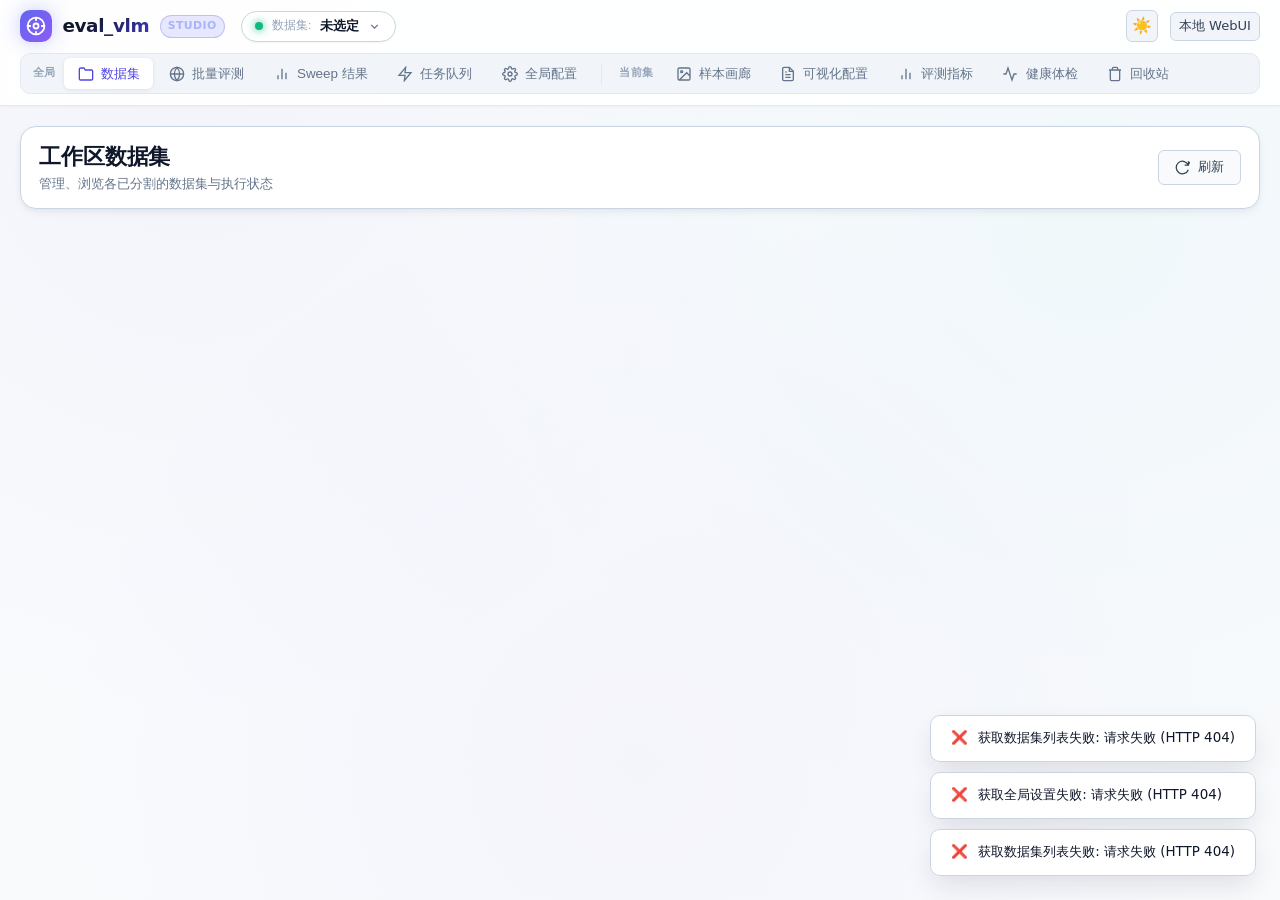
==== src/eval_vlm/webui/static/index.html @ 75ef429b "fix(webui): 去除手动上传交互，纯自动探测工作目录_sweep评测记录" ====
<!doctype html>
<html lang="zh-CN">
<head>
  <meta charset="utf-8">
  <meta name="viewport" content="width=device-width, initial-scale=1">
  <title>eval_vlm Web UI — VLM 测试集可视化评测平台</title>
  <link rel="stylesheet" href="styles.css?v=20260916sweep">
  <script>
    // Apply the stored preference before CSS paints to avoid a theme flash.
    (() => {
      const saved = localStorage.getItem("eval_vlm_theme");
      const theme = saved || (matchMedia("(prefers-color-scheme: light)").matches ? "light" : "dark");
      if (theme === "light") document.documentElement.setAttribute("data-theme", "light");
    })();
  </script>
  <script src="app.js?v=20260916sweep" defer></script>
</head>
<body>

  <!-- 顶部主导航栏 -->
  <header class="app-header">
    <div class="brand-wrapper">
      <a href="#/datasets" class="brand-logo" onclick="switchTab('datasets')">
        <div class="logo-icon">
          <svg width="20" height="20" viewBox="0 0 24 24" fill="none" stroke="currentColor" stroke-width="2.2" stroke-linecap="round" stroke-linejoin="round">
            <circle cx="12" cy="12" r="10"></circle>
            <circle cx="12" cy="12" r="3"></circle>
            <line x1="12" y1="2" x2="12" y2="5"></line>
            <line x1="12" y1="19" x2="12" y2="22"></line>
            <line x1="2" y1="12" x2="5" y2="12"></line>
            <line x1="19" y1="12" x2="22" y2="12"></line>
          </svg>
        </div>
        <span class="brand-title">eval_vlm</span>
        <span class="brand-badge">Studio</span>
      </a>

      <!-- 全局统一数据集切换器 (随时随地在任何页面切换活动数据集) -->
      <div class="global-ds-dropdown" id="global-ds-dropdown">
        <button class="global-ds-btn" id="global-ds-btn" onclick="toggleDatasetDropdown()" title="点击切换当前工作区活动数据集">
          <span class="ds-indicator-dot"></span>
          <span class="ds-prefix">数据集:</span>
          <span class="ds-name" id="header-dataset-name">未选定</span>
          <svg class="ds-chevron" viewBox="0 0 24 24" width="13" height="13" fill="none" stroke="currentColor" stroke-width="2.5"><polyline points="6 9 12 15 18 9"></polyline></svg>
        </button>
        <div class="global-ds-menu" id="global-ds-menu">
          <div class="global-ds-menu-head">
            <span>切换当前活动数据集</span>
            <span class="global-ds-count" id="global-ds-count">0</span>
          </div>
          <div class="global-ds-search-box">
            <input type="text" id="global-ds-search" class="input" style="width: 100%; height: 32px; font-size: 0.78rem;" placeholder="🔍 检索数据集名称..." oninput="filterDatasetDropdown(this.value)">
          </div>
          <div class="global-ds-list" id="global-ds-list"></div>
        </div>
      </div>
    </div>

    <!-- 导航标签 (按全局与数据集专属两层架构清晰分组) -->
    <nav class="nav-tabs">
      <div class="nav-group">
        <span class="nav-group-label">全局</span>
        <button class="nav-tab-btn active" data-tab="datasets" onclick="switchTab('datasets')" title="查看工作区所有已分割数据集">
          <svg class="nav-tab-icon" viewBox="0 0 24 24" fill="none" stroke="currentColor"><path d="M22 19a2 2 0 0 1-2 2H4a2 2 0 0 1-2-2V5a2 2 0 0 1 2-2h5l2 3h9a2 2 0 0 1 2 2z"></path></svg>
          <span>数据集</span>
        </button>
        <button class="nav-tab-btn" data-tab="sweep" onclick="switchTab('sweep')" title="多数据集批量扫描与横向评测">
          <svg class="nav-tab-icon" viewBox="0 0 24 24" fill="none" stroke="currentColor"><circle cx="12" cy="12" r="10"></circle><line x1="2" y1="12" x2="22" y2="12"></line><path d="M12 2a15.3 15.3 0 0 1 4 10 15.3 15.3 0 0 1-4 10 15.3 15.3 0 0 1-4-10 15.3 15.3 0 0 1 4-10z"></path></svg>
          <span>批量评测</span>
        </button>
        <button class="nav-tab-btn" data-tab="sweep-results" onclick="switchTab('sweep-results')" title="浏览与多维审查 Sweep 批量评测的 JSON 结果看板">
          <svg class="nav-tab-icon" viewBox="0 0 24 24" fill="none" stroke="currentColor"><path d="M18 20V10"></path><path d="M12 20V4"></path><path d="M6 20v-6"></path></svg>
          <span>Sweep 结果</span>
        </button>
        <button class="nav-tab-btn" data-tab="jobs" onclick="switchTab('jobs')" title="异步任务调度队列">
          <svg class="nav-tab-icon" viewBox="0 0 24 24" fill="none" stroke="currentColor"><polygon points="13 2 3 14 12 14 11 22 21 10 12 10 13 2"></polygon></svg>
          <span>任务队列</span>
        </button>
        <button class="nav-tab-btn" data-tab="settings" onclick="switchTab('settings')" title="全局机器级配置 (~/.eval_vlm/config.yaml) 与模型库">
          <svg class="nav-tab-icon" viewBox="0 0 24 24" fill="none" stroke="currentColor"><circle cx="12" cy="12" r="3"></circle><path d="M19.4 15a1.65 1.65 0 0 0 .33 1.82l.06.06a2 2 0 0 1 0 2.83 2 2 0 0 1-2.83 0l-.06-.06a1.65 1.65 0 0 0-1.82-.33 1.65 1.65 0 0 0-1 1.51V21a2 2 0 0 1-2 2 2 2 0 0 1-2-2v-.09A1.65 1.65 0 0 0 9 19.4a1.65 1.65 0 0 0-1.82.33l-.06.06a2 2 0 0 1-2.83 0 2 2 0 0 1 0-2.83l.06-.06a1.65 1.65 0 0 0 .33-1.82 1.65 1.65 0 0 0-1.51-1H3a2 2 0 0 1-2-2 2 2 0 0 1 2-2h.09A1.65 1.65 0 0 0 4.6 9a1.65 1.65 0 0 0-.33-1.82l-.06-.06a2 2 0 0 1 0-2.83 2 2 0 0 1 2.83 0l.06.06a1.65 1.65 0 0 0 1.82.33H9a1.65 1.65 0 0 0 1-1.51V3a2 2 0 0 1 2-2 2 2 0 0 1 2 2v.09a1.65 1.65 0 0 0 1 1.51 1.65 1.65 0 0 0 1.82-.33l.06-.06a2 2 0 0 1 2.83 0 2 2 0 0 1 0 2.83l-.06.06a1.65 1.65 0 0 0-.33 1.82V9a1.65 1.65 0 0 0 1.51 1H21a2 2 0 0 1 2 2 2 2 0 0 1-2 2h-.09a1.65 1.65 0 0 0-1.51 1z"></path></svg>
          <span>全局配置</span>
        </button>
      </div>

      <div class="nav-divider"></div>

      <div class="nav-group">
        <span class="nav-group-label">当前集</span>
        <button class="nav-tab-btn" data-tab="gallery" onclick="switchTab('gallery')" title="浏览测试集图片与对话">
          <svg class="nav-tab-icon" viewBox="0 0 24 24" fill="none" stroke="currentColor"><rect x="3" y="3" width="18" height="18" rx="2" ry="2"></rect><circle cx="8.5" cy="8.5" r="1.5"></circle><polyline points="21 15 16 10 5 21"></polyline></svg>
          <span>样本画廊</span>
        </button>
        <button class="nav-tab-btn" data-tab="config" onclick="switchTab('config')" title="可视化参数配置工坊">
          <svg class="nav-tab-icon" viewBox="0 0 24 24" fill="none" stroke="currentColor"><path d="M14 2H6a2 2 0 0 0-2 2v16a2 2 0 0 0 2 2h12a2 2 0 0 0 2-2V8z"></path><polyline points="14 2 14 8 20 8"></polyline><line x1="16" y1="13" x2="8" y2="13"></line><line x1="16" y1="17" x2="8" y2="17"></line><polyline points="10 9 9 9 8 9"></polyline></svg>
          <span>可视化配置</span>
        </button>
        <button class="nav-tab-btn" data-tab="runs" onclick="switchTab('runs')" title="评测指标与失配审查">
          <svg class="nav-tab-icon" viewBox="0 0 24 24" fill="none" stroke="currentColor"><line x1="18" y1="20" x2="18" y2="10"></line><line x1="12" y1="20" x2="12" y2="4"></line><line x1="6" y1="20" x2="6" y2="14"></line></svg>
          <span>评测指标</span>
        </button>
        <button class="nav-tab-btn" data-tab="health" onclick="switchTab('health')" title="坏例与缺失体检">
          <svg class="nav-tab-icon" viewBox="0 0 24 24" fill="none" stroke="currentColor"><path d="M22 12h-4l-3 9L9 3l-3 9H2"></path></svg>
          <span>健康体检</span>
        </button>
        <button class="nav-tab-btn" data-tab="trash" onclick="switchTab('trash')" title="已删样本回收站">
          <svg class="nav-tab-icon" viewBox="0 0 24 24" fill="none" stroke="currentColor"><polyline points="3 6 5 6 21 6"></polyline><path d="M19 6v14a2 2 0 0 1-2 2H7a2 2 0 0 1-2-2V6m3 0V4a2 2 0 0 1 2-2h4a2 2 0 0 1 2 2v2"></path></svg>
          <span>回收站</span>
        </button>
      </div>
    </nav>

    <!-- 用户身份与全局操作 -->
    <div class="user-panel">
      <!-- 浅色/深色主题切换按钮 -->
      <button id="theme-toggle-btn" class="theme-toggle-btn" onclick="toggleTheme()" title="切换明亮/暗黑主题" aria-label="切换主题">
        <span class="theme-icon theme-icon-dark">🌙</span>
        <span class="theme-icon theme-icon-light">☀️</span>
      </button>
      <span class="user-tag">本地 WebUI</span>
    </div>
  </header>

  <!-- 主体工作区 -->
  <main class="app-main">

    <!-- 1. 数据集列表视图 -->
    <section id="view-datasets" class="view-panel active">
      <div class="control-bar">
        <div>
          <h2 class="section-title">工作区数据集</h2>
          <p class="section-subtitle">管理、浏览各已分割的数据集与执行状态</p>
        </div>
        <div class="control-bar-right">
          <button class="btn" onclick="loadDatasets(true)">
            <svg width="15" height="15" viewBox="0 0 24 24" fill="none" stroke="currentColor" stroke-width="2"><path d="M21.5 2v6h-6M21.34 15.57a10 10 0 1 1-.57-8.38l5.67-5.67"></path></svg>
            <span>刷新</span>
          </button>
        </div>
      </div>

      <div id="datasets-grid" class="dataset-card-grid"></div>
    </section>

    <!-- 2. 批量扫描横向评测视图 (Sweep Studio) -->
    <section id="view-sweep" class="view-panel">
      <div class="control-bar">
        <div>
          <h2 class="section-title">跨数据集批量扫描 (Sweep Studio)</h2>
          <p class="section-subtitle">勾选指定的一批数据集，使用统一模型与评测参数执行自动化批量评测与横向比对汇总</p>
        </div>
        <div class="control-bar-right">
          <button class="btn" onclick="Promise.all([loadDatasets(true), loadModels(true)]).then(loadSweepData)">🔄 刷新数据集与模型</button>
        </div>
      </div>

      <div class="sweep-container">
        <!-- 左栏: 数据集多选勾选面板 -->
        <div class="dataset-card">
          <div class="sweep-panel-header">
            <div>
              <h3 style="font-size: 1.05rem; color: #fff; margin: 0;">1. 选择待测数据集</h3>
              <span id="sweep-selected-count" style="font-size: 0.78rem; color: var(--cyan-500);">已选择 0 个数据集</span>
            </div>
            <div style="display: flex; gap: 0.4rem;">
              <button class="btn btn-sm" onclick="toggleAllSweepDatasets(true)">全选</button>
              <button class="btn btn-sm" onclick="toggleAllSweepDatasets(false)">全不选</button>
              <button class="btn btn-sm" onclick="invertSweepDatasets()">反选</button>
            </div>
          </div>

          <div style="margin-bottom: 0.75rem;">
            <input type="text" id="sweep-ds-search" class="input" style="width: 100%; font-size: 0.8rem;" placeholder="🔍 快速过滤数据集..." oninput="filterSweepDatasets(this.value)">
          </div>

          <div id="sweep-datasets-list" class="sweep-ds-checklist">
            <!-- 动态渲染数据集勾选列表 -->
          </div>
        </div>

        <!-- 右栏: 扫描模型与参数配置 -->
        <div style="display: flex; flex-direction: column; gap: 1.25rem;">
          <div class="dataset-card">
            <h3 style="font-size: 1.05rem; color: #fff; margin-bottom: 1.1rem; border-bottom: 1px solid var(--border-subtle); padding-bottom: 0.65rem;">
              2. 执行模型与后端配置
            </h3>

            <div style="display: flex; flex-direction: column; gap: 1rem;">
              <div>
                <label style="font-size: 0.8rem; font-weight: 600; color: var(--text-muted); display: block; margin-bottom: 0.35rem;">推理后端 (--backend)</label>
                <select id="sweep-backend" class="select" style="width: 100%;" onchange="onSweepBackendChange()">
                  <option value="openai">openai (在线 API / vLLM HTTP)</option>
                  <option value="vllm">vllm (OpenAI 协议)</option>
                  <option value="mnn">mnn (本地 MNN 离线推理)</option>
                  <option value="hf">hf (本地 HuggingFace)</option>
                  <option value="vllm_offline">vllm_offline (本地 vLLM 离线推理)</option>
                  <option value="llamacpp">llamacpp (llama.cpp 多模态推理)</option>
                </select>
              </div>

              <div>
                <label style="font-size: 0.8rem; font-weight: 600; color: var(--text-muted); display: block; margin-bottom: 0.35rem;">目标模型 (--model)</label>
                <div style="display: flex; gap: 0.5rem;">
                  <select id="sweep-model-select" class="select" style="width: 48%;" onchange="onSweepModelSelect(this.value)">
                    <option value="">(选择本地已探测模型)</option>
                  </select>
                  <input type="text" id="sweep-model-input" class="input" style="flex: 1;" placeholder="输入模型标识或权重绝对路径" oninput="updateSweepCmdPreview()">
                </div>
              </div>

              <div id="sweep-baseurl-row">
                <label style="font-size: 0.8rem; font-weight: 600; color: var(--text-muted); display: block; margin-bottom: 0.35rem;">API 服务地址 (--base-url)</label>
                <input type="text" id="sweep-base-url" class="input" style="width: 100%;" placeholder="如 http://localhost:8000/v1 (留空使用数据集默认)" oninput="updateSweepCmdPreview()">
              </div>
            </div>
          </div>

          <div class="dataset-card">
            <h3 style="font-size: 1.05rem; color: #fff; margin-bottom: 1.1rem; border-bottom: 1px solid var(--border-subtle); padding-bottom: 0.65rem;">
              3. 评测选项与运行控制
            </h3>

            <div style="display: grid; grid-template-columns: 1fr 1fr; gap: 1rem;">
              <div>
                <label style="font-size: 0.8rem; font-weight: 600; color: var(--text-muted); display: block; margin-bottom: 0.35rem;">评测方法强制覆盖 (--method)</label>
                <select id="sweep-method" class="select" style="width: 100%;" onchange="updateSweepCmdPreview()">
                  <option value="">(保持各数据集 config.yaml 默认)</option>
                  <option value="field-eval">field-eval (全部强制逐字段评测)</option>
                  <option value="eval">eval (全部强制对话整段打分)</option>
                </select>
              </div>

              <div>
                <label style="font-size: 0.8rem; font-weight: 600; color: var(--text-muted); display: block; margin-bottom: 0.35rem;">每集样本限制 (--limit)</label>
                <input type="number" id="sweep-limit" class="input" style="width: 100%;" placeholder="留空跑全量 (如 10 冒烟测试)" min="1" oninput="updateSweepCmdPreview()">
              </div>
            </div>

            <div style="display: flex; gap: 1.5rem; margin-top: 1rem; flex-wrap: wrap;">
              <label style="display: flex; align-items: center; gap: 0.45rem; cursor: pointer; color: var(--text-secondary); font-size: 0.82rem;">
                <input type="checkbox" id="sweep-stop-on-error" onchange="updateSweepCmdPreview()">
                <span>遇错立即终止整个 sweep (--stop-on-error)</span>
              </label>

              <label style="display: flex; align-items: center; gap: 0.45rem; cursor: pointer; color: var(--text-secondary); font-size: 0.82rem;">
                <input type="checkbox" id="sweep-overwrite" onchange="updateSweepCmdPreview()">
                <span>强制覆盖已有评测产物 (--overwrite)</span>
              </label>

              <label style="display: flex; align-items: center; gap: 0.45rem; cursor: pointer; color: var(--text-secondary); font-size: 0.82rem;">
                <input type="checkbox" id="sweep-dry-run" onchange="updateSweepCmdPreview()">
                <span>仅演练规划不实际调用 (--dry-run)</span>
              </label>
            </div>
          </div>
        </div>
      </div>

      <!-- 底部命令预览与启动栏 -->
      <div class="dataset-card" style="margin-top: 1.5rem; background: var(--bg-surface-elevated); border: 1px solid var(--border-subtle);">
        <div style="display: flex; justify-content: space-between; align-items: center; gap: 1.5rem; flex-wrap: wrap;">
          <div style="flex: 1; min-width: 320px;">
            <div class="code-preview-box" style="margin-bottom: 0.5rem;">
              <div class="code-preview-title">
                <span>🖥️ 即将执行的完整 Sweep CLI 指令</span>
                <span style="font-size: 0.72rem; color: var(--cyan-500);">非黑盒透明执行</span>
              </div>
              <code id="sweep-cmd-preview">eval-vlm sweep ...</code>
            </div>
            <div class="log-path-notice">
              <span>📊 批量汇总报告落盘位置：</span>
              <code id="sweep-summary-path">&lt;workspace&gt;/_sweep/&lt;model&gt;/&lt;backend&gt;/summary.md</code>
            </div>
          </div>

          <button class="btn btn-primary" style="padding: 0.85rem 2rem; font-size: 1.05rem; font-weight: 700; background: linear-gradient(135deg, #6366f1 0%, #06b6d4 100%);" onclick="submitSweepJob()">
            🌐 立即启动批量 Sweep 任务
          </button>
        </div>
      </div>
    </section>

    <!-- 2.5. Sweep 批量评测结果多维可视化看板 (Sweep Results Studio) -->
    <section id="view-sweep-results" class="view-panel">
      <!-- 顶部控制栏 -->
      <div class="control-bar">
        <div>
          <div style="display: flex; align-items: center; gap: 0.6rem;">
            <h2 class="section-title">📊 Sweep 批量评测多维结果看板</h2>
            <span class="role-badge" style="background: rgba(99,102,241,0.2); color: #a5b4fc;">JSON 可视化</span>
          </div>
          <p class="section-subtitle">将批量扫描产生的 summary.json 转化为直观可读的业务总览、指标卡片、逐字段下钻与混淆矩阵热力图</p>
        </div>
        <div class="control-bar-right" style="flex-wrap: wrap; gap: 0.5rem;">
          <div style="display: flex; align-items: center; gap: 0.4rem;">
            <span style="font-size: 0.8rem; color: var(--text-muted);">自动探测 _sweep:</span>
            <select id="sr-run-select" class="select" style="min-width: 320px; font-size: 0.8rem;" onchange="onSweepRunSelect(this.value)">
              <option value="">(正在自动扫描工作区 _sweep/ ...)</option>
            </select>
          </div>
          <button class="btn btn-sm btn-primary" onclick="loadSweepRunsList(true)" title="重新扫描工作区 _sweep 目录">
            <svg width="13" height="13" viewBox="0 0 24 24" fill="none" stroke="currentColor" stroke-width="2"><path d="M21.5 2v6h-6M21.34 15.57a10 10 0 1 1-.57-8.38l5.67-5.67"></path></svg>
            <span>重新扫描</span>
          </button>
          <div style="display: flex; gap: 0.35rem;">
            <button class="btn btn-sm" onclick="exportSweepMarkdown()" title="导出格式化 Markdown 评测总结报告">
              📝 导出 MD
            </button>
            <button class="btn btn-sm" onclick="exportSweepCsv()" title="导出各数据集指标横向对比 CSV 表格">
              📊 导出 CSV
            </button>
            <button class="btn btn-sm" onclick="openSweepRawJsonModal()" title="审查当前原始 JSON 结构">
              📄 查看原始 JSON
            </button>
          </div>
        </div>
      </div>

      <!-- 工作区未检测到记录时的提示卡片 -->
      <div id="sr-empty-state" class="dataset-card" style="display: none; text-align: center; padding: 3rem 1.5rem; max-width: 640px; margin: 2rem auto;">
        <div style="font-size: 3rem; margin-bottom: 1rem;">🔍</div>
        <h3 style="color: #fff; font-size: 1.15rem; margin-bottom: 0.5rem;">未在工作目录中检测到 Sweep 评测结果</h3>
        <p style="font-size: 0.84rem; color: var(--text-muted); line-height: 1.6;">
          系统已自动检索工作区 <code><span id="sr-empty-ws-path">&lt;workspace&gt;/_sweep/</span></code>。<br>
          当在【批量评测】或通过命令行执行 <code>eval-vlm sweep ...</code> 产出 <code>summary.json</code> 后，将在此自动呈现。
        </p>
        <div style="margin-top: 1.5rem; display: flex; justify-content: center; gap: 0.75rem;">
          <button class="btn btn-primary" onclick="switchTab('sweep')">🚀 前往【批量评测】启动任务</button>
          <button class="btn" onclick="loadSweepRunsList(true)">🔄 重新扫描目录</button>
        </div>
      </div>

      <!-- 核心看板容器 (载入数据后展示) -->
      <div id="sr-dashboard" style="display: none; flex-direction: column; gap: 1.5rem;">
        <!-- 1. Hero 关键指标看板 (Executive Summary) -->
        <div class="sr-hero-grid">
          <div class="sr-metric-card sr-metric-model" style="grid-column: span 2;">
            <div class="sr-metric-header">
              <span class="sr-metric-tag">评估对象</span>
              <span id="sr-hero-backend-badge" class="role-badge" style="background: rgba(6,182,212,0.18); color: var(--cyan-500);">vllm_offline</span>
            </div>
            <div id="sr-hero-model-name" class="sr-hero-title" title="模型权重标识">Qwen3_5_0_8B_Instruct_all</div>
            <div id="sr-hero-meta-desc" class="sr-metric-subtext">批量运行时间: 2026-09-16 06:43 ~ 06:58 UTC</div>
          </div>

          <div class="sr-metric-card">
            <div class="sr-metric-header">
              <span class="sr-metric-tag">覆盖数据集</span>
              <span class="sr-metric-icon">📚</span>
            </div>
            <div id="sr-hero-datasets-count" class="sr-metric-val" style="color: #a5b4fc;">11</div>
            <div id="sr-hero-status-pill" class="sr-metric-subtext" style="color: var(--emerald-500);">11 正常 / 0 异常</div>
          </div>

          <div class="sr-metric-card">
            <div class="sr-metric-header">
              <span class="sr-metric-tag">总评测样本量</span>
              <span class="sr-metric-icon">🎯</span>
            </div>
            <div id="sr-hero-total-samples" class="sr-metric-val" style="color: var(--cyan-500);">3,248</div>
            <div class="sr-metric-subtext">全部跨集样本汇总计</div>
          </div>

          <div class="sr-metric-card">
            <div class="sr-metric-header">
              <span class="sr-metric-tag">平均综合准确率</span>
              <span class="sr-metric-icon">⚡</span>
            </div>
            <div id="sr-hero-avg-accuracy" class="sr-metric-val" style="color: var(--emerald-500);">85.2%</div>
            <div class="sr-metric-subtext">各数据集指标均值</div>
          </div>

          <div class="sr-metric-card">
            <div class="sr-metric-header">
              <span class="sr-metric-tag">平均精确匹配率 (EM)</span>
              <span class="sr-metric-icon">🏆</span>
            </div>
            <div id="sr-hero-avg-em" class="sr-metric-val" style="color: var(--amber-500);">58.3%</div>
            <div class="sr-metric-subtext">多字段完全一致率</div>
          </div>
        </div>

        <!-- 2. 横向对比总览表 (Overview Table) -->
        <div class="dataset-card sr-overview-card">
          <div class="sr-section-header">
            <div>
              <h3 style="font-size: 1.05rem; color: #fff; margin: 0; display: flex; align-items: center; gap: 0.5rem;">
                <span>📋 跨数据集横向评测指标矩阵</span>
                <span id="sr-table-count-badge" class="global-ds-count">11 个数据集</span>
              </h3>
              <p style="font-size: 0.78rem; color: var(--text-muted); margin-top: 0.2rem;">点击任意行可立即在下方展开该数据集的逐字段精度、逐取值支持度分布与混淆矩阵热力图</p>
            </div>

            <!-- 表格过滤条 -->
            <div class="sr-filter-bar">
              <input type="text" id="sr-filter-search" class="input" style="width: 210px; height: 32px; font-size: 0.78rem;" placeholder="🔍 检索数据集名称..." oninput="onSweepFilterChange()">
              <select id="sr-filter-method" class="select" style="height: 32px; font-size: 0.78rem;" onchange="onSweepFilterChange()">
                <option value="all">全部评测模式</option>
                <option value="field-eval">字段抽取 (field-eval)</option>
                <option value="eval">通用/对话 (eval)</option>
              </select>
              <select id="sr-filter-status" class="select" style="height: 32px; font-size: 0.78rem;" onchange="onSweepFilterChange()">
                <option value="all">全部状态</option>
                <option value="ok">正常完成 (ok)</option>
                <option value="error">异常失败 (error)</option>
              </select>
              <select id="sr-filter-sort" class="select" style="height: 32px; font-size: 0.78rem;" onchange="onSweepFilterChange()">
                <option value="default">默认顺序</option>
                <option value="score_desc">得分/准确率从高到低</option>
                <option value="score_asc">得分/准确率从低到高</option>
                <option value="samples_desc">样本数从多到少</option>
                <option value="name_asc">按名称 A-Z</option>
              </select>
            </div>
          </div>

          <div class="data-table-container" style="margin-top: 0.75rem; max-height: 480px; overflow-y: auto;">
            <table class="ui-table sr-table">
              <thead>
                <tr>
                  <th style="width: 36px; text-align: center;">#</th>
                  <th style="min-width: 180px;">数据集名称</th>
                  <th style="width: 110px;">评测模式</th>
                  <th style="width: 90px; text-align: right;">样本量</th>
                  <th style="min-width: 220px;">核心准确率 / 综合得分</th>
                  <th style="width: 120px; text-align: right;">严格匹配 (EM)</th>
                  <th style="min-width: 140px;">字段 / 轮次</th>
                  <th style="width: 80px; text-align: center;">状态</th>
                  <th style="width: 90px; text-align: center;">操作</th>
                </tr>
              </thead>
              <tbody id="sr-overview-tbody"></tbody>
            </table>
          </div>
        </div>

        <!-- 3. 单数据集精细化审查与混淆矩阵工作台 (Drilldown Panel) -->
        <div id="sr-drilldown-panel" class="dataset-card sr-drilldown-card" style="display: none;">
          <div class="sr-drilldown-header">
            <div style="display: flex; align-items: center; gap: 0.75rem; flex-wrap: wrap;">
              <span style="font-size: 1.4rem;">🔬</span>
              <div>
                <div style="display: flex; align-items: center; gap: 0.6rem;">
                  <h3 id="sr-detail-ds-name" style="font-size: 1.15rem; color: #000; margin: 0;">4dim_road_v6_desc</h3>
                  <span id="sr-detail-method-badge" class="role-badge" style="background: rgba(99,102,241,0.2); color: #a5b4fc;">field-eval</span>
                  <span id="sr-detail-matchmode-badge" class="config-key-badge">exact 匹配</span>
                </div>
                <div id="sr-detail-submeta" style="font-size: 0.78rem; color: var(--text-muted); margin-top: 0.25rem;">588 样本 · 4 个目标字段 · 耗时报告已落盘</div>
              </div>
            </div>

            <div style="display: flex; align-items: center; gap: 0.5rem;">
              <button class="btn btn-sm" onclick="navigateSweepDetail(-1)" title="切换到上一个数据集">&larr; 上一个</button>
              <span id="sr-detail-idx-counter" style="font-size: 0.8rem; color: var(--text-dim); min-width: 50px; text-align: center;">1 / 11</span>
              <button class="btn btn-sm" onclick="navigateSweepDetail(1)" title="切换到下一个数据集">下一个 &rarr;</button>
              <button class="btn btn-sm btn-secondary" id="sr-detail-report-btn" onclick="openSelectedRunReport()" style="margin-left: 0.5rem;" title="打开此数据集报告">
                📑 报告链接
              </button>
            </div>
          </div>

          <!-- 模式 A: field-eval 专属内容区 -->
          <div id="sr-field-eval-content" style="display: none; margin-top: 1.25rem;">
            <!-- 缓存命中与抽取统计条 -->
            <div id="sr-extract-stats-bar" class="sr-extract-stats-bar"></div>

            <!-- 整体指标卡片组 -->
            <div class="sr-metrics-pills-row" id="sr-field-overall-pills"></div>

            <!-- 逐字段概览卡片网格 -->
            <div style="margin-top: 1.25rem;">
              <h4 style="font-size: 0.92rem; color: var(--text-secondary); margin-bottom: 0.75rem; display: flex; align-items: center; gap: 0.4rem;">
                <span>🏷️ 各目标字段准确率看板</span>
                <span style="font-size: 0.75rem; color: var(--text-dim); font-weight: normal;">(包含非空准确率与空值判定分析)</span>
              </h4>
              <div id="sr-per-field-grid" class="sr-per-field-grid"></div>
            </div>

            <!-- 下钻子视图切换选项卡: 逐取值分布 vs 混淆矩阵热力图 -->
            <div class="sr-subview-tabs" style="margin-top: 1.75rem;">
              <button class="sr-subview-tab active" id="sr-subtab-cm-btn" onclick="switchSweepSubView('cm')">
                🔥 交互式混淆矩阵热力图 (Confusion Matrix)
              </button>
              <button class="sr-subview-tab" id="sr-subtab-pv-btn" onclick="switchSweepSubView('pv')">
                📊 逐取值准确率与支持度分布 (Per-Value Breakdown)
              </button>
            </div>

            <!-- 子视图 1: 混淆矩阵热力图板块 -->
            <div id="sr-subview-cm" class="sr-subview-content">
              <!-- 字段选择药丸按钮组 -->
              <div class="sr-field-picker-bar">
                <span style="font-size: 0.8rem; color: var(--text-muted); font-weight: 600;">选择查看字段:</span>
                <div id="sr-cm-field-pills" class="sr-field-pills-wrap"></div>
              </div>

              <!-- 混淆矩阵与分类指标双栏展示网格 -->
              <div class="sr-cm-workspace-grid">
                <!-- 左侧/上方: 混淆矩阵热力图主视图 -->
                <div class="sr-cm-heatmap-container">
                  <div class="sr-cm-header">
                    <div style="font-size: 0.86rem; font-weight: 600; color: #fff;">
                      混淆矩阵：<span id="sr-cm-active-field-name" style="color: var(--cyan-500);">主辅路</span>
                    </div>
                    <div class="sr-cm-legend">
                      <span class="sr-cm-legend-item"><span class="sr-cm-legend-swatch" style="background: rgba(16, 185, 129, 0.45); border: 1px solid var(--emerald-500);"></span>对角预测命中</span>
                      <span class="sr-cm-legend-item"><span class="sr-cm-legend-swatch" style="background: rgba(244, 63, 94, 0.35); border: 1px solid var(--rose-500);"></span>偏离预测失配</span>
                    </div>
                  </div>
                  <div class="sr-cm-table-scroll" id="sr-cm-table-container"></div>
                </div>

                <!-- 右侧/下方: 逐类别 Precision / Recall / F1-score 指标表 -->
                <div class="sr-cm-metrics-container">
                  <div style="display: flex; justify-content: space-between; align-items: center; margin-bottom: 0.65rem;">
                    <div style="font-size: 0.86rem; font-weight: 600; color: #fff;">逐类别精确率 / 召回率 / F1 矩阵</div>
                    <div id="sr-cm-macro-avg-badge" class="role-badge" style="background: rgba(16,185,129,0.15); color: var(--emerald-500);">Macro F1: 0.589</div>
                  </div>
                  <div class="sr-cm-perclass-scroll" id="sr-cm-perclass-container"></div>
                </div>
              </div>
            </div>

            <!-- 子视图 2: 逐取值支持度列表板块 -->
            <div id="sr-subview-pv" class="sr-subview-content" style="display: none;">
              <div id="sr-per-value-content" class="sr-per-value-grid"></div>
            </div>
          </div>

          <!-- 模式 B: eval (对话/通用评测) 专属内容区 -->
          <div id="sr-eval-content" style="display: none; margin-top: 1.25rem;">
            <!-- 关键指标行 -->
            <div class="sr-metrics-pills-row" id="sr-eval-overall-pills"></div>

            <!-- 逐轮次 (Turns) 展示 -->
            <div style="margin-top: 1.25rem;">
              <h4 style="font-size: 0.92rem; color: var(--text-secondary); margin-bottom: 0.75rem;">
                🔄 逐轮打分表现 (Per-Turn Breakdown)
              </h4>
              <div id="sr-eval-turns-container" style="display: flex; flex-direction: column; gap: 1rem;"></div>
            </div>

            <!-- 坏例与失败报告链接 -->
            <div id="sr-eval-failures-box" style="margin-top: 1.25rem; display: none;" class="dataset-card"></div>
          </div>
        </div>
      </div>
    </section>

    <!-- 3. 样本画廊视图 (核心) -->
    <section id="view-gallery" class="view-panel">
      <div class="control-bar">
        <div class="control-bar-left">
          <span style="font-size: 0.85rem; color: var(--text-muted);">数据集:</span>
          <select id="gallery-dataset-select" class="select" onchange="selectDatasetAndNavigate(this.value, 'gallery')"></select>

          <input type="text" id="gallery-search-input" class="input" placeholder="🔍 检索样本内容或 ID..." style="width: 250px;" onkeydown="if(event.key==='Enter') { state.samplesFilter=this.value.trim(); loadSamples(0); }">
          <button class="btn" onclick="state.samplesFilter=document.getElementById('gallery-search-input').value.trim(); loadSamples(0);">检索</button>
        </div>

        <div class="control-bar-right">
          <span id="gallery-counter" style="font-size: 0.82rem; color: var(--text-muted);">共 0 条</span>
          <button id="gallery-prev" class="btn btn-sm" onclick="loadSamples(state.samplesOffset - state.samplesLimit)">上一页</button>
          <button id="gallery-next" class="btn btn-sm" onclick="loadSamples(state.samplesOffset + state.samplesLimit)">下一页</button>
        </div>
      </div>

      <div id="gallery-grid" class="gallery-grid"></div>

      <div style="display: flex; justify-content: center; margin-top: 2rem; gap: 0.85rem;">
        <button id="gallery-prev-bottom" class="btn" onclick="loadSamples(state.samplesOffset - state.samplesLimit)">上一页</button>
        <button id="gallery-next-bottom" class="btn" onclick="loadSamples(state.samplesOffset + state.samplesLimit)">下一页</button>
      </div>
    </section>

    <!-- 4. 可视化配置工坊 (Config Studio) -->
    <section id="view-config" class="view-panel">
      <!-- 双层配置模式切换条 -->
      <div class="config-scope-banner">
        <div class="config-scope-tabs">
          <button class="config-scope-btn active" type="button">
            <span>📁 当前数据集配置 (<span id="cfg-scope-ds-name">demo_dataset</span>)</span>
          </button>
          <button class="config-scope-btn" type="button" onclick="switchTab('settings')" title="查看并修改全局 ~/.eval_vlm/config.yaml">
            <span>🌐 全局机器配置 (~/.eval_vlm/config.yaml) ↗</span>
          </button>
        </div>
        <div class="config-scope-desc">
          💡 <strong>说明</strong>：当前工坊正在修改所选数据集文件夹内的 <code>config.yaml</code>（推理后端、打分器、样本字段映射等）；如需配置全局机器路径或默认切分参数，请直接点击切换至【全局配置】。
        </div>
      </div>

      <div class="config-studio-header">
        <div>
          <div style="display: flex; align-items: center; gap: 0.75rem;">
            <h2 class="section-title" style="margin: 0;">数据集参数配置工坊</h2>
            <span id="cfg-active-dataset-badge" class="role-badge" style="background: rgba(99,102,241,0.2); border-color: rgba(99,102,241,0.4); color: #a5b4fc; font-size: 0.8rem;">未选定</span>
            <span id="cfg-dirty-indicator" style="display: none; font-size: 0.76rem; color: var(--amber-500); background: var(--amber-bg); border: 1px solid var(--amber-border); padding: 2px 8px; border-radius: 9999px;">● 有未保存修改</span>
          </div>
          <p class="section-subtitle" style="margin-top: 0.25rem;">
            全可视化表单编辑，修改后保留原有 YAML 注释与字段结构；字段旁配有详细中文说明
          </p>
        </div>

        <div style="display: flex; gap: 0.65rem; align-items: center;">
          <button class="btn" onclick="loadConfig()">🔄 重新载入</button>
          <button class="btn btn-primary" style="font-weight: 700; background: var(--primary-gradient); box-shadow: var(--primary-glow);" onclick="saveAllConfigChanges()">
            💾 保存全部修改
          </button>
        </div>
      </div>

      <!-- 分类标签导航栏 -->
      <div class="config-subnav">
        <button class="config-subnav-btn active" onclick="switchConfigSubTab('inference')" data-subtab="inference">⚡ 推理引擎与模型 (Inference)</button>
        <button class="config-subnav-btn" onclick="switchConfigSubTab('eval')" data-subtab="eval">🎯 评测与打分策略 (Eval & Scoring)</button>
        <button class="config-subnav-btn" onclick="switchConfigSubTab('label_extract')" data-subtab="label_extract">🏷️ 结构化字段抽取 (Label Extract)</button>
        <button class="config-subnav-btn" onclick="switchConfigSubTab('data')" data-subtab="data">📁 基础路径与字段映射 (Data & Mapping)</button>
        <button class="config-subnav-btn" onclick="switchConfigSubTab('split')" data-subtab="split">✂️ 切分比例与参数 (Split)</button>
      </div>

      <!-- 子面板 1: 推理引擎与模型 (Inference) -->
      <div id="cfg-sub-inference" class="config-section active">
        <div class="config-group-card">
          <div class="config-group-title"><span>🚀</span><span>推理后端选择 (inference.backend)</span></div>
          <div class="config-group-desc">切换推理后端；系统将激活对应后端的超参数卡片，配置永久写回该数据集</div>

          <div class="config-backend-cards">
            <div class="config-backend-card active" id="cfg-card-backend-openai" onclick="setConfigBackend('openai')">
              <div style="font-size: 1.3rem; margin-bottom: 0.25rem;">🌐</div>
              <div style="font-weight: 700; font-size: 0.9rem;">openai</div>
              <div style="font-size: 0.72rem; color: var(--text-dim); margin-top: 2px;">在线 API / vLLM HTTP 服务</div>
            </div>
            <div class="config-backend-card" id="cfg-card-backend-mnn" onclick="setConfigBackend('mnn')">
              <div style="font-size: 1.3rem; margin-bottom: 0.25rem;">⚡</div>
              <div style="font-weight: 700; font-size: 0.9rem;">mnn</div>
              <div style="font-size: 0.72rem; color: var(--text-dim); margin-top: 2px;">本地 MNN 引擎 C++ 极速离线推理</div>
            </div>
            <div class="config-backend-card" id="cfg-card-backend-vllm_offline" onclick="setConfigBackend('vllm_offline')">
              <div style="font-size: 1.3rem; margin-bottom: 0.25rem;">🔥</div>
              <div style="font-weight: 700; font-size: 0.9rem;">vllm_offline</div>
              <div style="font-size: 0.72rem; color: var(--text-dim); margin-top: 2px;">本地 vLLM 离线加速推理引擎</div>
            </div>
            <div class="config-backend-card" id="cfg-card-backend-llamacpp" onclick="setConfigBackend('llamacpp')">
              <div style="font-size: 1.3rem; margin-bottom: 0.25rem;">🦙</div>
              <div style="font-weight: 700; font-size: 0.9rem;">llamacpp</div>
              <div style="font-size: 0.72rem; color: var(--text-dim); margin-top: 2px;">llama.cpp / llama-server 多模态</div>
            </div>
            <div class="config-backend-card" id="cfg-card-backend-hf" onclick="setConfigBackend('hf')">
              <div style="font-size: 1.3rem; margin-bottom: 0.25rem;">🤗</div>
              <div style="font-weight: 700; font-size: 0.9rem;">hf</div>
              <div style="font-size: 0.72rem; color: var(--text-dim); margin-top: 2px;">本地 HuggingFace Transformers</div>
            </div>
          </div>
        </div>

        <!-- OpenAI / vLLM 后端参数卡片 -->
        <div id="cfg-group-openai" class="config-group-card">
          <div class="config-group-title"><span>🌐</span><span>OpenAI 兼容协议参数 (inference.openai.*)</span></div>
          <div class="config-group-desc">支持标准 OpenAI 接口以及 vLLM / Ollama / SGLang 暴露的兼容 HTTP 端口</div>

          <div class="config-grid-2">
            <div class="config-field" style="grid-column: 1 / -1;">
              <label><span>模型标识符</span><span class="config-key-badge">inference.openai.model</span></label>
              <div style="display: flex; gap: 0.5rem;">
                <select id="cfg-form-openai-model-select" class="select" style="width: 35%;" onchange="if(this.value) { document.getElementById('cfg-form-openai-model').value=this.value; markConfigDirty(); }">
                  <option value="">(选择本地已探测模型)</option>
                </select>
                <input type="text" id="cfg-form-openai-model" class="input" style="flex: 1;" placeholder="如 Qwen2-VL-7B-Instruct 或 gpt-4o" oninput="markConfigDirty()">
              </div>
              <span class="config-field-desc">请求体中的 model 字段。可直接从下拉列表选取已探测模型，或手动填入自定义模型标识。</span>
            </div>

            <div class="config-field">
              <label><span>服务 API 根地址</span><span class="config-key-badge">inference.openai.base_url</span></label>
              <input type="text" id="cfg-form-openai-baseurl" class="input" placeholder="如 http://localhost:8000/v1" oninput="markConfigDirty()">
              <span class="config-field-desc">以 /v1 结尾的 Base URL，支持局域网或远程部署的推理后端</span>
            </div>

            <div class="config-field">
              <label><span>API Key 环境变量名</span><span class="config-key-badge">inference.openai.api_key_env</span></label>
              <input type="text" id="cfg-form-openai-apikeyenv" class="input" placeholder="默认 OPENAI_API_KEY" oninput="markConfigDirty()">
              <span class="config-field-desc">进程从该环境变量读取 Authorization 鉴权密钥，空或未设则回落 EMPTY</span>
            </div>

            <div class="config-field">
              <label><span>客户端最大并发生成数</span><span class="config-key-badge">inference.openai.max_concurrency</span></label>
              <input type="number" id="cfg-form-openai-concurrency" class="input" min="1" max="128" placeholder="默认 8" oninput="markConfigDirty()">
              <span class="config-field-desc">客户端异步并发请求数，根据 GPU 显存与服务吞吐调节</span>
            </div>

            <div class="config-field">
              <label><span>单次请求最大 Token</span><span class="config-key-badge">inference.openai.max_tokens</span></label>
              <input type="number" id="cfg-form-openai-maxtokens" class="input" min="1" max="32768" placeholder="默认 512" oninput="markConfigDirty()">
              <span class="config-field-desc">控制输出文本截断长度，评测复杂描述任务建议 ≥ 512</span>
            </div>

            <div class="config-field">
              <label><span>采样温度 (Temperature)</span><span class="config-key-badge">inference.openai.temperature</span></label>
              <div class="config-slider-wrap">
                <input type="range" id="cfg-form-openai-temp-slider" min="0" max="2" step="0.05" oninput="document.getElementById('cfg-form-openai-temp').value=this.value; markConfigDirty();">
                <input type="number" id="cfg-form-openai-temp" class="input" min="0" max="2" step="0.05" oninput="document.getElementById('cfg-form-openai-temp-slider').value=this.value; markConfigDirty();">
              </div>
              <span class="config-field-desc">0.0 表示贪心解码，评测基准推荐 0.0 以保障稳定可复现</span>
            </div>

            <div class="config-field">
              <label><span>采样 Top-P (Nucleus)</span><span class="config-key-badge">inference.openai.top_p</span></label>
              <input type="number" id="cfg-form-openai-topp" class="input" min="0" max="1" step="0.05" placeholder="默认 1.0" oninput="markConfigDirty()">
              <span class="config-field-desc">累积概率采样阈值，1.0 表示不截断</span>
            </div>

            <div class="config-field">
              <label><span>请求超时秒数 (timeout)</span><span class="config-key-badge">inference.openai.request_timeout</span></label>
              <input type="number" id="cfg-form-openai-timeout" class="input" min="1" step="5" placeholder="默认 120.0" oninput="markConfigDirty()">
              <span class="config-field-desc">单次 HTTP 请求超时上限（秒），长序列生成建议保持 120+</span>
            </div>

            <div class="config-field">
              <label><span>失败重试次数 (max_retries)</span><span class="config-key-badge">inference.openai.max_retries</span></label>
              <input type="number" id="cfg-form-openai-maxretries" class="input" min="0" max="20" placeholder="默认 3" oninput="markConfigDirty()">
              <span class="config-field-desc">遭遇网络波动或限频时带退避的重试上限次数</span>
            </div>

            <div class="config-field">
              <label><span>图片清晰度级别</span><span class="config-key-badge">inference.openai.image_detail</span></label>
              <select id="cfg-form-openai-imagedetail" class="select" onchange="markConfigDirty()">
                <option value="auto">auto (自动选择)</option>
                <option value="high">high (高分辨率网格分块，推荐)</option>
                <option value="low">low (低分辨率快速缩略图)</option>
              </select>
              <span class="config-field-desc">OpenAI Vision 接口的图片分块模式，高精度 VLM 建议选用 high</span>
            </div>
          </div>

          <div class="config-field" style="margin-top: 1rem;">
            <label><span>系统提示词设定</span><span class="config-key-badge">inference.openai.system_prompt</span></label>
            <textarea id="cfg-form-openai-sysprompt" class="textarea" rows="2" placeholder="（可选）设定 System 角色全局提示词，留空则不追加" oninput="markConfigDirty()"></textarea>
            <span class="config-field-desc">在对话开头自动注入的 system 角色消息，留空则不追加</span>
          </div>
        </div>

        <!-- MNN 后端参数卡片 -->
        <div id="cfg-group-mnn" class="config-group-card" style="display: none;">
          <div class="config-group-title"><span>⚡</span><span>MNN 引擎离线参数 (inference.mnn.*)</span></div>
          <div class="config-group-desc">阿里 MNN 极速离线推理后端，支持端侧与服务端多硬件加速与 Value-gated 采样管线</div>

          <div class="config-grid-2">
            <div class="config-field" style="grid-column: 1 / -1;">
              <label><span>MNN 配置文件路径 (config.json)</span><span class="config-key-badge">inference.mnn.config_path</span></label>
              <div style="display: flex; gap: 0.5rem;">
                <select id="cfg-form-mnn-model-select" class="select" style="width: 35%;" onchange="if(this.value) { document.getElementById('cfg-form-mnn-configpath').value=this.value; markConfigDirty(); }">
                  <option value="">(选择已探测 MNN 模型)</option>
                </select>
                <input type="text" id="cfg-form-mnn-configpath" class="input" style="flex: 1;" placeholder="如 D:/models/qwen2-vl/config.json" oninput="markConfigDirty()">
              </div>
              <span class="config-field-desc">MNN 模型的 config.json 路径，传给 MNN.llm.create()；所在目录名决定产物子目录名</span>
            </div>

            <div class="config-field">
              <label><span>单条输出最大 Token (max_tokens)</span><span class="config-key-badge">inference.mnn.max_tokens</span></label>
              <input type="number" id="cfg-form-mnn-maxtokens" class="input" min="16" max="8192" placeholder="默认 1024" oninput="markConfigDirty()">
              <span class="config-field-desc">作为 response 的 max_new_tokens，控制回答截断长度</span>
            </div>

            <div class="config-field">
              <label><span>采样温度 (Temperature)</span><span class="config-key-badge">inference.mnn.temperature</span></label>
              <div class="config-slider-wrap">
                <input type="range" id="cfg-form-mnn-temp-slider" min="0" max="2" step="0.05" oninput="document.getElementById('cfg-form-mnn-temp').value=this.value; markConfigDirty();">
                <input type="number" id="cfg-form-mnn-temp" class="input" min="0" max="2" step="0.05" placeholder="0 表示确定性 argmax" oninput="document.getElementById('cfg-form-mnn-temp-slider').value=this.value; markConfigDirty();">
              </div>
              <span class="config-field-desc">留空或 &le;0 为确定性贪心解码（可复现）；&gt;0 为温度随机采样</span>
            </div>

            <div class="config-field">
              <label><span>采样 Top-P (Nucleus)</span><span class="config-key-badge">inference.mnn.top_p</span></label>
              <input type="number" id="cfg-form-mnn-topp" class="input" min="0" max="1" step="0.05" placeholder="留空关闭截断" oninput="markConfigDirty()">
              <span class="config-field-desc">启用 nucleus 截断；仅在 temperature &gt; 0 随机采样时生效</span>
            </div>

            <div class="config-field">
              <label><span>采样 Top-K</span><span class="config-key-badge">inference.mnn.top_k</span></label>
              <input type="number" id="cfg-form-mnn-topk" class="input" min="1" step="1" placeholder="留空关闭截断" oninput="markConfigDirty()">
              <span class="config-field-desc">启用 top-k 截断，只在前 K 个候选里选；仅在随机采样时生效</span>
            </div>

            <div class="config-field">
              <label><span>重复惩罚系数 (repetition_penalty)</span><span class="config-key-badge">inference.mnn.repetition_penalty</span></label>
              <input type="number" id="cfg-form-mnn-reppenalty" class="input" step="0.05" min="1.0" max="2.5" placeholder="默认 1.1" oninput="markConfigDirty()">
              <span class="config-field-desc">&gt;1.0 惩罚已出现 token；默认 1.1 可有效止住小模型 \n\n\n… 复读退化</span>
            </div>

            <div class="config-field">
              <label><span>词频惩罚系数 (frequency_penalty)</span><span class="config-key-badge">inference.mnn.frequency_penalty</span></label>
              <input type="number" id="cfg-form-mnn-freqpenalty" class="input" step="0.05" min="0" max="2.0" placeholder="默认 0.0" oninput="markConfigDirty()">
              <span class="config-field-desc">&gt;0 按出现次数累加惩罚，专治同一字符/标点刷屏；0 为关闭</span>
            </div>

            <div class="config-field">
              <label><span>存在惩罚系数 (presence_penalty)</span><span class="config-key-badge">inference.mnn.presence_penalty</span></label>
              <input type="number" id="cfg-form-mnn-prespenalty" class="input" step="0.05" min="0" max="2.0" placeholder="默认 0.0" oninput="markConfigDirty()">
              <span class="config-field-desc">&gt;0 对出现过的 token 一次性惩罚；0 为关闭</span>
            </div>

            <div class="config-field">
              <label><span>惩罚窗口长度 (penalty_window)</span><span class="config-key-badge">inference.mnn.penalty_window</span></label>
              <input type="number" id="cfg-form-mnn-penwindow" class="input" min="0" step="16" placeholder="默认 0 (整段历史)" oninput="markConfigDirty()">
              <span class="config-field-desc">惩罚仅回看最近 N 个 token；0 表示整段历史</span>
            </div>

            <div class="config-field">
              <label><span>图片最长边限制 (image_max_side)</span><span class="config-key-badge">inference.mnn.image_max_side</span></label>
              <input type="number" id="cfg-form-mnn-maxside" class="input" min="0" step="64" placeholder="默认 2048 (0为关闭)" oninput="markConfigDirty()">
              <span class="config-field-desc">纯等比缩放兜底，超大图超过此上限将先等比缩小，防止原生层 OOM/Crash</span>
            </div>

            <div class="config-field">
              <label><span>视觉输入最大像素 (image_max_pixels)</span><span class="config-key-badge">inference.mnn.image_max_pixels</span></label>
              <input type="number" id="cfg-form-mnn-imgmaxpixels" class="input" placeholder="默认 589824 (768*768)" oninput="markConfigDirty()">
              <span class="config-field-desc">严格对齐 LlamaFactory 训练时的总像素上限，不做缩小会导致 token 远超训练分布</span>
            </div>

            <div class="config-field">
              <label><span>视觉输入最小像素 (image_min_pixels)</span><span class="config-key-badge">inference.mnn.image_min_pixels</span></label>
              <input type="number" id="cfg-form-mnn-imgminpixels" class="input" placeholder="默认 1024 (32*32)" oninput="markConfigDirty()">
              <span class="config-field-desc">总像素下限，过小的图按 sqrt 因子放大，&le;0 关闭</span>
            </div>

            <div class="config-field">
              <label><span>量化配方标签 (quant)</span><span class="config-key-badge">inference.mnn.quant</span></label>
              <input type="text" id="cfg-form-mnn-quant" class="input" placeholder="如 hqq-4bit, w4a16 等" oninput="markConfigDirty()">
              <span class="config-field-desc">纯记录用，落进 run_meta 供并在并排对比报告中展示量化档位</span>
            </div>
          </div>

          <div class="config-field" style="margin-top: 1rem;">
            <label><span>系统提示词设定</span><span class="config-key-badge">inference.mnn.system_prompt</span></label>
            <textarea id="cfg-form-mnn-sysprompt" class="textarea" rows="2" placeholder="（可选）经 set_config 下发给 MNN 引擎拼进对话模板，应与训练保持一致" oninput="markConfigDirty()"></textarea>
            <span class="config-field-desc">经 set_config 下发给 MNN 引擎拼进对话模板，若未设则沿用模型 config.json 自带系统提示</span>
          </div>
        </div>

        <!-- vLLM Offline 本地离线后端参数卡片 -->
        <div id="cfg-group-vllm_offline" class="config-group-card" style="display: none;">
          <div class="config-group-title"><span>🔥</span><span>vLLM 离线推理参数 (inference.vllm_offline.*)</span></div>
          <div class="config-group-desc">进程内 LLM() 引擎直接加载合并后的全精度或量化权重，无需启动独立 HTTP 服务，极速高吞吐</div>

          <div class="config-grid-2">
            <div class="config-field" style="grid-column: 1 / -1;">
              <label><span>模型权重目录路径</span><span class="config-key-badge">inference.vllm_offline.model_path</span></label>
              <div style="display: flex; gap: 0.5rem;">
                <select id="cfg-form-vllm-model-select" class="select" style="width: 35%;" onchange="if(this.value) { document.getElementById('cfg-form-vllm-model').value=this.value; markConfigDirty(); }">
                  <option value="">(从已探测模型中选取)</option>
                </select>
                <input type="text" id="cfg-form-vllm-model" class="input" style="flex: 1;" placeholder="如 D:/models/Qwen2-VL-7B-Instruct" oninput="markConfigDirty()">
              </div>
              <span class="config-field-desc">合并后的全精度或量化权重目录，传给 vLLM 的 LLM(model=...)；也是评测结果产物目录名</span>
            </div>

            <div class="config-field">
              <label><span>GPU 显存占用率</span><span class="config-key-badge">gpu_memory_utilization</span></label>
              <div class="config-slider-wrap">
                <input type="range" id="cfg-form-vllm-gpuutil-slider" min="0.1" max="1.0" step="0.05" oninput="document.getElementById('cfg-form-vllm-gpuutil').value=this.value; markConfigDirty();">
                <input type="number" id="cfg-form-vllm-gpuutil" class="input" min="0.1" max="1.0" step="0.05" oninput="document.getElementById('cfg-form-vllm-gpuutil-slider').value=this.value; markConfigDirty();">
              </div>
              <span class="config-field-desc">分配给 vLLM 权重与 KV 缓存的最大显存比例 (0.1 ~ 1.0)，显存紧张时可降至 0.4 ~ 0.7 防 OOM</span>
            </div>

            <div class="config-field">
              <label><span>模型最大序列长度</span><span class="config-key-badge">max_model_len</span></label>
              <input type="number" id="cfg-form-vllm-maxmodellen" class="input" min="512" max="65536" step="512" placeholder="默认 4096" oninput="markConfigDirty()">
              <span class="config-field-desc">包含视觉 Token + 文本 Prompt + 输出的最大上下文 Token 数</span>
            </div>

            <div class="config-field">
              <label><span>引擎最大并发序列数</span><span class="config-key-badge">max_num_seqs</span></label>
              <input type="number" id="cfg-form-vllm-maxnumseqs" class="input" min="1" max="512" placeholder="默认 128" oninput="markConfigDirty()">
              <span class="config-field-desc">vLLM 内部调度并发 Batch 大小</span>
            </div>

            <div class="config-field">
              <label><span>单 Batch 最大 Token 数</span><span class="config-key-badge">max_num_batched_tokens</span></label>
              <input type="number" id="cfg-form-vllm-maxbatchedtokens" class="input" min="512" max="131072" step="1024" placeholder="默认 20480" oninput="markConfigDirty()">
              <span class="config-field-desc">单个迭代中所有并发序列累加的最大 Token 处理上限</span>
            </div>

            <div class="config-field">
              <label><span>单条输出最大 Token</span><span class="config-key-badge">max_tokens</span></label>
              <input type="number" id="cfg-form-vllm-maxtokens" class="input" min="16" max="16384" placeholder="默认 512" oninput="markConfigDirty()">
              <span class="config-field-desc">生成文本长度截断上限</span>
            </div>

            <div class="config-field">
              <label><span>采样温度 (Temperature)</span><span class="config-key-badge">temperature</span></label>
              <div class="config-slider-wrap">
                <input type="range" id="cfg-form-vllm-temp-slider" min="0" max="2" step="0.05" oninput="document.getElementById('cfg-form-vllm-temp').value=this.value; markConfigDirty();">
                <input type="number" id="cfg-form-vllm-temp" class="input" min="0" max="2" step="0.05" oninput="document.getElementById('cfg-form-vllm-temp-slider').value=this.value; markConfigDirty();">
              </div>
              <span class="config-field-desc">0.0 表示贪心确定性采样，生成结果严格可复现</span>
            </div>

            <div class="config-field">
              <label><span>采样 Top-P (Nucleus)</span><span class="config-key-badge">top_p</span></label>
              <input type="number" id="cfg-form-vllm-topp" class="input" min="0" max="1" step="0.05" placeholder="默认 1.0" oninput="markConfigDirty()">
              <span class="config-field-desc">累积概率阈值，1.0 表示不截断</span>
            </div>

            <div class="config-field">
              <label><span>采样 Top-K</span><span class="config-key-badge">top_k</span></label>
              <input type="number" id="cfg-form-vllm-topk" class="input" placeholder="-1 表示关闭" oninput="markConfigDirty()">
              <span class="config-field-desc">-1 表示关闭 Top-K 截断</span>
            </div>

            <div class="config-field">
              <label><span>重复惩罚系数 (repetition_penalty)</span><span class="config-key-badge">repetition_penalty</span></label>
              <input type="number" id="cfg-form-vllm-reppenalty" class="input" min="1.0" max="2.0" step="0.05" placeholder="默认 1.0" oninput="markConfigDirty()">
              <span class="config-field-desc">1.0 表示不加惩罚，大于 1.0 可有效抑制换行或词汇循环复读</span>
            </div>

            <div class="config-field">
              <label><span>模型权重数据类型 (dtype)</span><span class="config-key-badge">dtype</span></label>
              <select id="cfg-form-vllm-dtype" class="select" onchange="markConfigDirty()">
                <option value="auto">auto (自动选择)</option>
                <option value="bfloat16">bfloat16 (推荐 Ampere/Ada 架构)</option>
                <option value="float16">float16 (兼容 Volta/Turing 架构)</option>
                <option value="float32">float32 (单精度)</option>
              </select>
            </div>

            <div class="config-field">
              <label><span>单 Prompt 最大图片数</span><span class="config-key-badge">max_images_per_prompt</span></label>
              <input type="number" id="cfg-form-vllm-maximages" class="input" min="1" max="64" placeholder="默认 4" oninput="markConfigDirty()">
              <span class="config-field-desc">多图/多轮对话数据集需设置 ≥ 实际图片数</span>
            </div>

            <div class="config-field">
              <label><span>视觉输入最小像素 (image_min_pixels)</span><span class="config-key-badge">image_min_pixels</span></label>
              <input type="number" id="cfg-form-vllm-imgminpixels" class="input" placeholder="默认 784 (28*28)" oninput="markConfigDirty()">
            </div>

            <div class="config-field">
              <label><span>视觉输入最大像素 (image_max_pixels)</span><span class="config-key-badge">image_max_pixels</span></label>
              <input type="number" id="cfg-form-vllm-imgmaxpixels" class="input" placeholder="默认 564480 (720*28*28)" oninput="markConfigDirty()">
              <span class="config-field-desc">强烈建议与训练 image_max_pixels 严格对齐</span>
            </div>

            <div class="config-field" style="display: flex; align-items: center; gap: 0.5rem; padding-top: 1.5rem;">
              <input type="checkbox" id="cfg-form-vllm-remotecode" checked onchange="markConfigDirty()">
              <label for="cfg-form-vllm-remotecode" style="margin: 0; cursor: pointer;"><span>信任远程代码 (trust_remote_code)</span><span class="config-key-badge">trust_remote_code</span></label>
            </div>
          </div>

          <div class="config-field" style="margin-top: 1rem;">
            <label><span>系统提示词设定</span><span class="config-key-badge">inference.vllm_offline.system_prompt</span></label>
            <textarea id="cfg-form-vllm-sysprompt" class="textarea" rows="2" placeholder="（可选）设定 System 角色全局提示词，需与训练阶段保持一致" oninput="markConfigDirty()"></textarea>
          </div>
        </div>

        <!-- HF (Transformers) 后端参数卡片 -->
        <div id="cfg-group-hf" class="config-group-card" style="display: none;">
          <div class="config-group-title"><span>🤗</span><span>HuggingFace Transformers 参数 (inference.hf.*)</span></div>
          <div class="config-group-desc">使用标准 PyTorch / Transformers 进程内直接加载模型推理，作为训练态的精度黄金标准基准</div>

          <div class="config-grid-2">
            <div class="config-field" style="grid-column: 1 / -1;">
              <label><span>HF 本地模型权重目录</span><span class="config-key-badge">inference.hf.model_path</span></label>
              <div style="display: flex; gap: 0.5rem;">
                <select id="cfg-form-hf-model-select" class="select" style="width: 35%;" onchange="if(this.value) { document.getElementById('cfg-form-hf-model').value=this.value; markConfigDirty(); }">
                  <option value="">(从已探测模型中选取)</option>
                </select>
                <input type="text" id="cfg-form-hf-model" class="input" style="flex: 1;" placeholder="如 D:/models/Qwen2-VL-7B" oninput="markConfigDirty()">
              </div>
              <span class="config-field-desc">本地 HuggingFace 格式权重文件夹路径，也是评测结果产物子目录名</span>
            </div>

            <div class="config-field">
              <label><span>目标计算设备 (device)</span><span class="config-key-badge">inference.hf.device</span></label>
              <input type="text" id="cfg-form-hf-device" class="input" placeholder="默认 auto, 或 cuda:0, cpu" oninput="markConfigDirty()">
              <span class="config-field-desc">传给 AutoModel.from_pretrained 的 device_map 参数</span>
            </div>

            <div class="config-field">
              <label><span>权重数据精度 (dtype)</span><span class="config-key-badge">inference.hf.dtype</span></label>
              <select id="cfg-form-hf-dtype" class="select" onchange="markConfigDirty()">
                <option value="auto">auto (自动选择)</option>
                <option value="bfloat16">bfloat16 (截断动态范围大，推荐)</option>
                <option value="float16">float16 (半精度浮点)</option>
                <option value="float32">float32 (单精度)</option>
              </select>
            </div>

            <div class="config-field">
              <label><span>生成最大 Token 数 (max_tokens)</span><span class="config-key-badge">inference.hf.max_tokens</span></label>
              <input type="number" id="cfg-form-hf-maxtokens" class="input" min="16" max="8192" placeholder="默认 1024" oninput="markConfigDirty()">
              <span class="config-field-desc">generate 的 max_new_tokens 上限</span>
            </div>

            <div class="config-field">
              <label><span>注意力算子实现 (attn_implementation)</span><span class="config-key-badge">attn_implementation</span></label>
              <select id="cfg-form-hf-attn" class="select" onchange="markConfigDirty()">
                <option value="">(模型默认, 通常为 sdpa)</option>
                <option value="sdpa">sdpa (PyTorch 原生 Scaled Dot Product Attention)</option>
                <option value="flash_attention_2">flash_attention_2 (极速 FlashAttention-2)</option>
                <option value="eager">eager (纯 matmul 注意力，ONNX 导出时必须)</option>
              </select>
            </div>

            <div class="config-field">
              <label><span>图片最长边等比缩放 (image_max_side)</span><span class="config-key-badge">image_max_side</span></label>
              <input type="number" id="cfg-form-hf-maxside" class="input" placeholder="0 表示不限制" oninput="markConfigDirty()">
              <span class="config-field-desc">输入 processor 之前由后端等比缩放图片最长边，0 为关闭</span>
            </div>

            <div class="config-field">
              <label><span>视觉输入最小像素 (image_min_pixels)</span><span class="config-key-badge">image_min_pixels</span></label>
              <input type="number" id="cfg-form-hf-imgminpixels" class="input" placeholder="默认 1024 (32*32)" oninput="markConfigDirty()">
            </div>

            <div class="config-field">
              <label><span>视觉输入最大像素 (image_max_pixels)</span><span class="config-key-badge">image_max_pixels</span></label>
              <input type="number" id="cfg-form-hf-imgmaxpixels" class="input" placeholder="默认 1048576" oninput="markConfigDirty()">
            </div>

            <div class="config-field" style="display: flex; align-items: center; gap: 0.5rem; padding-top: 1.5rem;">
              <input type="checkbox" id="cfg-form-hf-greedy" checked onchange="markConfigDirty()">
              <label for="cfg-form-hf-greedy" style="margin: 0; cursor: pointer;"><span>贪心确定性解码 (greedy)</span><span class="config-key-badge">greedy</span></label>
            </div>
          </div>

          <div class="config-field" style="margin-top: 1rem;">
            <label><span>系统提示词设定</span><span class="config-key-badge">inference.hf.system_prompt</span></label>
            <textarea id="cfg-form-hf-sysprompt" class="textarea" rows="2" placeholder="（可选）设定 System 角色全局提示词，应与训练一致" oninput="markConfigDirty()"></textarea>
          </div>
        </div>

        <!-- llama.cpp 后端参数卡片 -->
        <div id="cfg-group-llamacpp" class="config-group-card" style="display: none;">
          <div class="config-group-title"><span>🦙</span><span>llama.cpp 多模态推理参数 (inference.llamacpp.*)</span></div>
          <div class="config-group-desc">支持 Server 模式(llama-server 连续批处理)与 CLI 模式(mtmd-cli 单样本离线)，多模态由主模型与 mmproj 成对驱动</div>

          <div class="config-grid-2">
            <div class="config-field" style="grid-column: 1 / -1;">
              <label><span>运行模式 (mode)</span><span class="config-key-badge">inference.llamacpp.mode</span></label>
              <select id="cfg-form-llamacpp-mode" class="select" onchange="onLlamaCppModeChange(); markConfigDirty();">
                <option value="server">server (推荐: 启动 llama-server 服务, 支持连续批处理与多并发)</option>
                <option value="cli">cli (离线调用本地 mtmd-cli 可执行文件, 串行推理)</option>
              </select>
            </div>

            <div class="config-field" id="cfg-field-llamacpp-baseurl" style="grid-column: 1 / -1;">
              <label><span>llama-server API 地址 (base_url)</span><span class="config-key-badge">inference.llamacpp.base_url</span></label>
              <input type="text" id="cfg-form-llamacpp-baseurl" class="input" placeholder="如 http://127.0.0.1:8080/v1" oninput="markConfigDirty()">
              <span class="config-field-desc">由 llama-server -m &lt;model.gguf&gt; --mmproj &lt;mmproj.gguf&gt; 启动的服务端口</span>
            </div>

            <div class="config-field" style="grid-column: 1 / -1;">
              <label><span>本地 GGUF 主模型路径 (model_path)</span><span class="config-key-badge">inference.llamacpp.model_path</span></label>
              <div style="display: flex; gap: 0.5rem;">
                <select id="cfg-form-llamacpp-model-select" class="select" style="width: 40%;" onchange="onLlamaCppModelSelectChange(this.value)">
                  <option value="">(从已探测 llamacpp 成对模型中选择)</option>
                </select>
                <input type="text" id="cfg-form-llamacpp-modelpath" class="input" style="flex: 1;" placeholder="如 /root/autodl-tmp/capt/model_gguf/A/A_Q4_K_M.gguf" oninput="markConfigDirty()">
              </div>
              <span class="config-field-desc">CLI 模式必需；server 模式亦可作为产物子目录名；所在父文件夹名 (如 A) 自动作为模型名</span>
            </div>

            <div class="config-field" style="grid-column: 1 / -1;">
              <label><span>多模态视觉投影器路径 (mmproj_path)</span><span class="config-key-badge">inference.llamacpp.mmproj_path</span></label>
              <input type="text" id="cfg-form-llamacpp-mmprojpath" class="input" placeholder="如 /root/autodl-tmp/capt/model_gguf/A/A_bf16_mmproj.gguf" oninput="markConfigDirty()">
              <span class="config-field-desc">CLI 模式必需；配合主模型进行视觉特征编码</span>
            </div>

            <div class="config-field" id="cfg-field-llamacpp-clibinary" style="grid-column: 1 / -1; display: none;">
              <label><span>mtmd-cli 可执行文件路径 (cli_binary)</span><span class="config-key-badge">inference.llamacpp.cli_binary</span></label>
              <input type="text" id="cfg-form-llamacpp-clibinary" class="input" placeholder="如 /root/autodl-tmp/capt/llama.cpp/build/bin/llama-mtmd-cli" oninput="markConfigDirty()">
              <span class="config-field-desc">留空自动在系统 PATH 中寻找 mtmd-cli 或 llama-mtmd-cli</span>
            </div>

            <div class="config-field">
              <label><span>生成最大 Token (max_tokens)</span><span class="config-key-badge">inference.llamacpp.max_tokens</span></label>
              <input type="number" id="cfg-form-llamacpp-maxtokens" class="input" min="16" max="8192" placeholder="默认 512" oninput="markConfigDirty()">
            </div>

            <div class="config-field">
              <label><span>采样温度 (temperature)</span><span class="config-key-badge">inference.llamacpp.temperature</span></label>
              <input type="number" id="cfg-form-llamacpp-temp" class="input" min="0" max="2" step="0.05" placeholder="默认 0.0 (确定性贪心解码)" oninput="markConfigDirty()">
            </div>

            <div class="config-field">
              <label><span>采样 Top-P</span><span class="config-key-badge">inference.llamacpp.top_p</span></label>
              <input type="number" id="cfg-form-llamacpp-topp" class="input" min="0" max="1" step="0.05" placeholder="默认 1.0" oninput="markConfigDirty()">
            </div>

            <div class="config-field">
              <label><span>重复惩罚 (repetition_penalty)</span><span class="config-key-badge">repetition_penalty</span></label>
              <input type="number" id="cfg-form-llamacpp-reppenalty" class="input" min="1.0" max="2.0" step="0.05" placeholder="默认 1.0" oninput="markConfigDirty()">
            </div>

            <div class="config-field">
              <label><span>最大并发数 (max_concurrency)</span><span class="config-key-badge">max_concurrency</span></label>
              <input type="number" id="cfg-form-llamacpp-concurrency" class="input" min="1" max="64" placeholder="server 模式默认 4 (cli 强制为 1)" oninput="markConfigDirty()">
            </div>

            <div class="config-field">
              <label><span>图片最长边限制 (image_max_side)</span><span class="config-key-badge">image_max_side</span></label>
              <input type="number" id="cfg-form-llamacpp-maxside" class="input" placeholder="默认 2048 (0 表示关闭)" oninput="markConfigDirty()">
            </div>
          </div>

          <div class="config-field" style="margin-top: 1rem;">
            <label><span>系统提示词设定</span><span class="config-key-badge">inference.llamacpp.system_prompt</span></label>
            <textarea id="cfg-form-llamacpp-sysprompt" class="textarea" rows="2" placeholder="（可选）注入 System 角色系统提示" oninput="markConfigDirty()"></textarea>
          </div>
        </div>
      </div>

      <!-- 子面板 2: 评测与打分策略 (Eval & Scoring) -->
      <div id="cfg-sub-eval" class="config-section">
        <div class="config-group-card">
          <div class="config-group-title"><span>🎯</span><span>评测与打分核心策略</span></div>
          <div class="config-group-desc">定义评测轮次、打分算法以及跨数据集 sweep 批量扫描时的默认行为</div>

          <div class="config-grid-2">
            <div class="config-field">
              <label><span>批量扫描默认评测方法</span><span class="config-key-badge">eval.method</span></label>
              <select id="cfg-form-eval-method" class="select" onchange="markConfigDirty()">
                <option value="field-eval">field-eval (逐字段准确率抽取与失配审查，结构化任务)</option>
                <option value="eval">eval (对话整段打分，基于 Scorer 打分器评分)</option>
              </select>
              <span class="config-field-desc">当运行 eval-vlm sweep 批量扫描时，本数据集默认采用哪种评测路径</span>
            </div>

            <div class="config-field">
              <label><span>对话打分器类型</span><span class="config-key-badge">scoring.scorer</span></label>
              <select id="cfg-form-scoring-scorer" class="select" onchange="markConfigDirty()">
                <option value="exact_match">exact_match (完全精准字符一致匹配)</option>
                <option value="token_f1">token_f1 (字符级 Token F1 相似度得分)</option>
                <option value="contain">contain (预测文本包含参考答案即满分)</option>
                <option value="bleu">bleu (自然语言生成 BLEU 统计分)</option>
                <option value="rouge">rouge (ROUGE-L 召回覆盖分)</option>
              </select>
              <span class="config-field-desc">应用于 eval/score 模式下的逐轮打分算法</span>
            </div>

            <div class="config-field">
              <label><span>评测目标轮次</span><span class="config-key-badge">eval.targets</span></label>
              <select id="cfg-form-eval-targets" class="select" onchange="onConfigEvalTargetsChange()">
                <option value="first">first (仅评测第一轮图像描述，结构化主流)</option>
                <option value="all">all (全部 assistant 轮次)</option>
                <option value="last">last (仅最后一轮总结)</option>
                <option value="1">1 (指定第 1 轮)</option>
                <option value="2">2 (指定第 2 轮)</option>
                <option value="3">3 (指定第 3 轮)</option>
                <option value="__custom__">✏️ 自定义指定轮次数字...</option>
              </select>
              <input type="number" id="cfg-form-eval-targets-custom" class="input" style="display: none; margin-top: 0.35rem; width: 100%;" placeholder="输入轮次数字，如 4" min="1" oninput="markConfigDirty()">
              <span class="config-field-desc">指定评测样本中哪一轮模型输出 (支持 all / last / first 或数字如 1, 2, 3)</span>
            </div>

            <div class="config-field">
              <label><span>历史上下文模式</span><span class="config-key-badge">eval.context</span></label>
              <select id="cfg-form-eval-context" class="select" onchange="markConfigDirty()">
                <option value="rollout">rollout (自回归历史：多轮评测输入模型自己上一轮的回答)</option>
                <option value="gold">gold (标准黄金历史：无论模型答什么，下一轮都输入真实标注上下文)</option>
              </select>
              <span class="config-field-desc">多轮对话评测的上下文喂入策略</span>
            </div>
          </div>
        </div>
      </div>

      <!-- 子面板 3: 结构化字段抽取 (Label Extract) -->
      <div id="cfg-sub-label_extract" class="config-section">
        <div class="config-group-card">
          <div class="config-group-title"><span>🏷️</span><span>结构化字段抽取与匹配 (label_extract.*)</span></div>
          <div class="config-group-desc">当使用 field-eval 模式时，用于从模型输出文本中正则抽取或大模型结构化抽取的配置</div>

          <div class="config-grid-2">
            <div class="config-field">
              <label><span>字段匹配判定模式</span><span class="config-key-badge">label_extract.match_mode</span></label>
              <select id="cfg-form-le-matchmode" class="select" onchange="markConfigDirty()">
                <option value="exact">exact (双向严格相等：set(ref) == set(pred))</option>
                <option value="contain">contain (包含即算对：set(ref) ⊆ set(pred))</option>
              </select>
              <span class="config-field-desc">如何判定模型抽取的多值标签/枚举字段与真实参考是否正确</span>
            </div>

            <div class="config-field">
              <label><span>字段提取根键路径</span><span class="config-key-badge">label_extract.value_path</span></label>
              <input type="text" id="cfg-form-le-valuepath" class="input" placeholder="如 attributes 或 result.tags (可选)" oninput="markConfigDirty()">
              <span class="config-field-desc">若模型输出 JSON 字典，指定从哪个嵌套 key 下提取枚举字典</span>
            </div>

            <div class="config-field">
              <label><span>抽取模型服务 URL</span><span class="config-key-badge">label_extract.url</span></label>
              <input type="text" id="cfg-form-le-url" class="input" placeholder="如 http://localhost:8000/v1 (留空使用正则提取)" oninput="markConfigDirty()">
              <span class="config-field-desc">若配置，则调用该大模型接口进行语义结构化解析；留空则走内建快速正则提取</span>
            </div>

            <div class="config-field">
              <label><span>抽取模型名</span><span class="config-key-badge">label_extract.model</span></label>
              <input type="text" id="cfg-form-le-model" class="input" placeholder="如 qwen-2.5-7b-instruct" oninput="markConfigDirty()">
              <span class="config-field-desc">专用抽取模型的模型标识</span>
            </div>
          </div>
        </div>
      </div>

      <!-- 子面板 4: 基础路径与字段映射 (Data & Mapping) -->
      <div id="cfg-sub-data" class="config-section">
        <div class="config-group-card">
          <div class="config-group-title"><span>📁</span><span>数据格式与路径基础</span></div>
          <div class="config-group-desc">定义原始数据集格式与图片路径解析前缀</div>

          <div class="config-grid-2">
            <div class="config-field">
              <label><span>数据集格式类型</span><span class="config-key-badge">data.type</span></label>
              <select id="cfg-form-data-type" class="select" onchange="markConfigDirty()">
                <option value="llamafactory">llamafactory (标准 LlamaFactory 对话格式)</option>
                <option value="sharegpt">sharegpt (ShareGPT 格式)</option>
                <option value="custom">custom (自定义字段映射)</option>
              </select>
              <span class="config-field-desc">底层数据加载解析器类型</span>
            </div>

            <div class="config-field">
              <label><span>图片相对路径解析根</span><span class="config-key-badge">data.media_root</span></label>
              <input type="text" id="cfg-form-data-mediaroot" class="input" placeholder="默认 ." oninput="markConfigDirty()">
              <span class="config-field-desc">若数据集 JSON 中图片写为相对路径 (如 sample.jpg)，以此目录为基础拼接</span>
            </div>
          </div>
        </div>

        <div class="config-group-card">
          <div class="config-group-title"><span>🔀</span><span>对话与图片字段映射 (data.mapping.*)</span></div>
          <div class="config-group-desc">对齐各类型多模态数据集的 JSON 键名</div>

          <div class="config-grid-2">
            <div class="config-field">
              <label><span>对话消息列表键名</span><span class="config-key-badge">data.mapping.messages</span></label>
              <input type="text" id="cfg-form-map-messages" class="input" placeholder="默认 messages" oninput="markConfigDirty()">
            </div>

            <div class="config-field">
              <label><span>图片路径列表键名</span><span class="config-key-badge">data.mapping.images</span></label>
              <input type="text" id="cfg-form-map-images" class="input" placeholder="默认 images" oninput="markConfigDirty()">
            </div>

            <div class="config-field">
              <label><span>角色字段键名</span><span class="config-key-badge">data.mapping.role</span></label>
              <input type="text" id="cfg-form-map-role" class="input" placeholder="默认 role" oninput="markConfigDirty()">
            </div>

            <div class="config-field">
              <label><span>文本内容键名</span><span class="config-key-badge">data.mapping.content</span></label>
              <input type="text" id="cfg-form-map-content" class="input" placeholder="默认 content" oninput="markConfigDirty()">
            </div>
          </div>
        </div>
      </div>

      <!-- 子面板 5: 切分比例与参数 (Split) -->
      <div id="cfg-sub-split" class="config-section">
        <div class="config-group-card">
          <div class="config-group-title"><span>✂️</span><span>数据切分参数 (split.*)</span></div>
          <div class="config-group-desc">调整本数据集的划分比例；执行 eval-vlm split 时如未传命令行参数将读取此处设置</div>

          <div class="config-grid-2">
            <div class="config-field">
              <label><span>测试集比例 (Test Ratio)</span><span class="config-key-badge">split.test</span></label>
              <div class="config-slider-wrap">
                <input type="range" id="cfg-form-split-test-slider" min="0" max="1" step="0.01" oninput="document.getElementById('cfg-form-split-test').value=this.value; markConfigDirty();">
                <input type="number" id="cfg-form-split-test" class="input" min="0" max="1" step="0.01" oninput="document.getElementById('cfg-form-split-test-slider').value=this.value; markConfigDirty();">
              </div>
              <span class="config-field-desc">测试集划分比例，生成的 test.json 供 WebUI 画廊与评测使用</span>
            </div>

            <div class="config-field">
              <label><span>训练集比例 (Train Ratio)</span><span class="config-key-badge">split.train</span></label>
              <div class="config-slider-wrap">
                <input type="range" id="cfg-form-split-train-slider" min="0" max="1" step="0.01" oninput="document.getElementById('cfg-form-split-train').value=this.value; markConfigDirty();">
                <input type="number" id="cfg-form-split-train" class="input" min="0" max="1" step="0.01" oninput="document.getElementById('cfg-form-split-train-slider').value=this.value; markConfigDirty();">
              </div>
              <span class="config-field-desc">训练集比例，生成的 train.json 用于微调</span>
            </div>

            <div class="config-field">
              <label><span>验证集比例 (Val Ratio)</span><span class="config-key-badge">split.val</span></label>
              <div class="config-slider-wrap">
                <input type="range" id="cfg-form-split-val-slider" min="0" max="1" step="0.01" oninput="document.getElementById('cfg-form-split-val').value=this.value; markConfigDirty();">
                <input type="number" id="cfg-form-split-val" class="input" min="0" max="1" step="0.01" oninput="document.getElementById('cfg-form-split-val-slider').value=this.value; markConfigDirty();">
              </div>
              <span class="config-field-desc">&gt; 0 时产出 val.json；为 0 时不生成验证集</span>
            </div>

            <div class="config-field">
              <label><span>随机种子 (Seed)</span><span class="config-key-badge">split.seed</span></label>
              <input type="number" id="cfg-form-split-seed" class="input" placeholder="默认 42" oninput="markConfigDirty()">
              <span class="config-field-desc">伪随机种子，保障多次切分结果绝对一致</span>
            </div>
          </div>
        </div>
      </div>

      <!-- 折叠的底层原始 YAML 视图 -->
      <details class="config-raw-details">
        <summary class="config-raw-summary">
          <div style="display: flex; align-items: center; gap: 0.5rem;">
            <span>📝 查看底层原始 config.yaml 文件</span>
            <span class="role-badge" style="font-size: 0.7rem;">保留内联注释</span>
          </div>
          <span style="font-size: 0.78rem; color: var(--cyan-500);">点击展开 / 折叠</span>
        </summary>
        <pre id="config-raw-pre" style="padding: 1.25rem; font-family: var(--font-mono); font-size: 0.8rem; line-height: 1.6; color: #cbd5e1; overflow: auto; max-height: 480px; margin: 0; background: rgba(0,0,0,0.5);"></pre>
      </details>
    </section>

    <!-- 4. 任务调度面板 (Jobs) -->
    <section id="view-jobs" class="view-panel">
      <div class="control-bar">
        <div>
          <h2 class="section-title">任务调度队列</h2>
          <p class="section-subtitle">串行化异步调度，子进程执行 CLI，透明化命令与日志落盘</p>
        </div>
        <div class="control-bar-right">
          <button class="btn btn-outline-danger" onclick="clearFinishedJobs()" title="清理所有已结束（非排队、非运行）的历史任务记录与日志">🗑️ 清理已结束任务</button>
          <button class="btn btn-primary" onclick="loadJobs()">🔄 刷新列表</button>
        </div>
      </div>

      <!-- 任务直接启动与参数控制台 (消除黑盒，所见即所得，多尺寸自适应) -->
      <div class="dataset-card job-launcher-card">
        <div class="job-launcher-header">
          <div style="display: flex; align-items: center; gap: 0.75rem;">
            <span style="font-size: 1.3rem;">⚡</span>
            <div>
              <h3 style="font-size: 1.1rem; color: #fff; margin: 0;">发起评测与推理任务</h3>
              <p style="font-size: 0.78rem; color: var(--text-dim); margin: 0.2rem 0 0 0;">自由选择数据集、评测类型与模型参数，实时生成底层 CLI 命令行与日志路径</p>
            </div>
          </div>

          <!-- 任务类型选择器 (支持窄屏横向平滑滚动) -->
          <div class="job-type-segmented-wrap">
            <div id="job-inline-type-tabs" class="segmented-control">
              <button class="segmented-btn active" id="btn-type-field-eval" onclick="switchInlineJobType('field-eval')">🏷️ 字段评测 (field-eval)</button>
              <button class="segmented-btn" id="btn-type-eval" onclick="switchInlineJobType('eval')">🚀 对话评测 (eval)</button>
              <button class="segmented-btn" id="btn-type-pred" onclick="switchInlineJobType('pred')">⚡ 仅推理 (pred)</button>
              <button class="segmented-btn" id="btn-type-score" onclick="switchInlineJobType('score')">🎯 仅打分 (score)</button>
            </div>
          </div>
        </div>

        <div style="display: flex; flex-direction: column; gap: 1.1rem;">
          <!-- 数据集与通用参数响应式栅格 -->
          <div class="job-launcher-grid">
            <div>
              <label style="font-size: 0.8rem; font-weight: 600; color: var(--text-muted); display: block; margin-bottom: 0.35rem;">目标数据集 (Dataset)</label>
              <select id="job-inline-dataset" class="select" style="width: 100%;" onchange="updateInlineJobPreview()"></select>
            </div>
            <div>
              <label style="font-size: 0.8rem; font-weight: 600; color: var(--text-muted); display: block; margin-bottom: 0.35rem;">推理后端 (--backend)</label>
              <select id="job-inline-backend" class="select" style="width: 100%;" onchange="onJobInlineBackendChange()">
                <option value="">(读取配置文件)</option>
                <option value="openai">openai (兼容 API)</option>
                <option value="mnn">mnn (本地 MNN 离线推理)</option>
                <option value="hf">hf (本地 HuggingFace)</option>
                <option value="vllm_offline">vllm_offline (本地 vLLM 离线推理)</option>
                <option value="llamacpp">llamacpp (llama.cpp 多模态推理)</option>
              </select>
            </div>
            <div class="job-grid-col-model">
              <label style="font-size: 0.8rem; font-weight: 600; color: var(--text-muted); display: flex; justify-content: space-between; align-items: center; margin-bottom: 0.35rem;">
                <span id="job-inline-model-label">目标模型 / 权重目录 (--model)</span>
                <span id="job-inline-model-badge" class="config-key-badge" style="font-size: 0.68rem;">--model</span>
              </label>
              <div class="job-model-picker">
                <select id="job-inline-model-select" class="select" onchange="onJobInlineModelSelectChange()">
                  <option value="">-- 选择已探测模型 --</option>
                  <optgroup id="job-optgroup-hf" label="🤗 HF / vLLM 模型"></optgroup>
                  <optgroup id="job-optgroup-mnn" label="⚡ MNN 离线模型"></optgroup>
                  <option value="__custom__">✏️ 自定义输入 / 路径</option>
                </select>
                <input type="text" id="job-inline-model" class="input" placeholder="留空读配置，或从左侧下拉选取" oninput="updateInlineJobPreview()">
              </div>
            </div>
            <div>
              <label style="font-size: 0.8rem; font-weight: 600; color: var(--text-muted); display: block; margin-bottom: 0.35rem;">冒烟条数 (--limit)</label>
              <input type="number" id="job-inline-limit" class="input" style="width: 100%;" placeholder="跑全量" min="1" oninput="updateInlineJobPreview()">
            </div>
            <div class="job-grid-col-failfast">
              <label style="display: flex; align-items: center; gap: 0.45rem; cursor: pointer; color: var(--text-secondary); font-size: 0.8rem; white-space: nowrap;">
                <input type="checkbox" id="job-inline-failfast" onchange="updateInlineJobPreview()">
                <span>遇错即终止 (--fail-fast)</span>
              </label>
            </div>
          </div>

          <!-- 字段评测 (field-eval) 专属参数 -->
          <div id="job-inline-field-eval-params" style="background: rgba(6, 182, 212, 0.06); border: 1px solid rgba(6, 182, 212, 0.25); padding: 0.85rem 1rem; border-radius: var(--radius-md);">
            <div style="font-weight: 600; color: var(--cyan-500); margin-bottom: 0.6rem; font-size: 0.82rem;">🏷️ 字段抽取评测专用参数 (Field-Eval Settings)</div>
            <div class="job-subparams-grid">
              <div>
                <label style="font-size: 0.78rem; color: var(--text-muted); display: block; margin-bottom: 0.25rem;">匹配判定模式 (--match-mode)</label>
                <select id="job-inline-matchmode" class="select" style="width: 100%;" onchange="updateInlineJobPreview()">
                  <option value="">(保持配置默认)</option>
                  <option value="exact">exact (严格双向相等 set(ref)==set(pred))</option>
                  <option value="contain">contain (包含即算对 set(ref)⊆set(pred))</option>
                  <option value="subset">subset (子集匹配)</option>
                </select>
              </div>
              <div>
                <label style="font-size: 0.78rem; color: var(--text-muted); display: block; margin-bottom: 0.25rem;">评测指定轮次 (--targets)</label>
                <select id="job-inline-targets" class="select" style="width: 100%;" onchange="onJobInlineTargetsChange()">
                  <option value="">(保持配置默认)</option>
                  <option value="first">first (仅第一轮描述)</option>
                  <option value="last">last (仅最后一轮)</option>
                  <option value="all">all (全部 assistant 轮)</option>
                  <option value="1">1 (指定第 1 轮)</option>
                  <option value="2">2 (指定第 2 轮)</option>
                  <option value="3">3 (指定第 3 轮)</option>
                  <option value="__custom__">✏️ 自定义指定轮次数字...</option>
                </select>
                <input type="number" id="job-inline-targets-custom" class="input" style="display: none; margin-top: 0.35rem; width: 100%;" placeholder="输入轮次数字，如 4" min="1" oninput="updateInlineJobPreview()">
              </div>
              <div style="padding-top: 0.5rem;">
                <label style="display: flex; align-items: center; gap: 0.5rem; cursor: pointer; color: var(--text-secondary); font-size: 0.8rem;">
                  <input type="checkbox" id="job-inline-overwrite" onchange="updateInlineJobPreview()">
                  <span>强制重新抽取 (--overwrite)</span>
                </label>
              </div>
            </div>
          </div>

          <!-- 对话打分 (eval / score) 专属参数 -->
          <div id="job-inline-eval-params" style="display: none; background: rgba(16, 185, 129, 0.06); border: 1px solid rgba(16, 185, 129, 0.25); padding: 0.85rem 1rem; border-radius: var(--radius-md);">
            <div style="font-weight: 600; color: var(--emerald-500); margin-bottom: 0.6rem; font-size: 0.82rem;">💬 对话打分专用参数 (Eval Settings)</div>
            <div class="job-subparams-grid">
              <div>
                <label style="font-size: 0.78rem; color: var(--text-muted); display: block; margin-bottom: 0.25rem;">打分器类型 (--scorer)</label>
                <select id="job-inline-scorer" class="select" style="width: 100%;" onchange="updateInlineJobPreview()">
                  <option value="">(保持配置默认)</option>
                  <option value="exact_match">exact_match</option>
                  <option value="token_f1">token_f1</option>
                  <option value="contain">contain</option>
                  <option value="bleu">bleu</option>
                  <option value="rouge">rouge</option>
                </select>
              </div>
              <div>
                <label style="font-size: 0.78rem; color: var(--text-muted); display: block; margin-bottom: 0.25rem;">评测目标轮次 (--targets)</label>
                <select id="job-inline-eval-targets" class="select" style="width: 100%;" onchange="onJobInlineEvalTargetsChange()">
                  <option value="">(保持配置默认)</option>
                  <option value="all">all (全部 assistant 轮)</option>
                  <option value="last">last (仅最后一轮)</option>
                  <option value="first">first (仅第一轮图像描述)</option>
                  <option value="1">1 (指定第 1 轮)</option>
                  <option value="2">2 (指定第 2 轮)</option>
                  <option value="3">3 (指定第 3 轮)</option>
                  <option value="__custom__">✏️ 自定义指定轮次数字...</option>
                </select>
                <input type="number" id="job-inline-eval-targets-custom" class="input" style="display: none; margin-top: 0.35rem; width: 100%;" placeholder="输入轮次数字，如 4" min="1" oninput="updateInlineJobPreview()">
              </div>
            </div>
          </div>

          <!-- 实时命令预览与启动栏 -->
          <div class="job-launcher-actions">
            <div class="job-preview-wrapper">
              <div class="code-preview-box" style="margin: 0; padding: 0.65rem 0.9rem;">
                <div class="code-preview-title" style="margin-bottom: 0.35rem;">
                  <span>🖥️ 即将执行的完整 CLI 指令预览</span>
                  <span style="font-size: 0.7rem; color: var(--cyan-500);">非黑盒执行</span>
                </div>
                <code id="job-inline-cmd-preview" style="font-size: 0.82rem;">python -m eval_vlm field-eval ...</code>
              </div>
              <div class="log-path-notice" style="margin: 0; padding: 0.5rem 0.85rem; font-size: 0.75rem;">
                <span>📁 日志文件落盘位置：</span>
                <code id="job-inline-log-destination">.../_webui/jobs/&lt;job_id&gt;/log.txt</code>
              </div>
            </div>

            <button class="btn btn-primary job-submit-btn" onclick="submitInlineJob()">
              🚀 立即提交任务
            </button>
          </div>
        </div>
      </div>

      <!-- 任务历史与队列列表 -->
      <div style="display: flex; justify-content: space-between; align-items: center; margin-bottom: 0.75rem;">
        <h3 style="font-size: 1rem; color: #fff; margin: 0;">📋 调度队列与执行历史</h3>
        <span style="font-size: 0.78rem; color: var(--text-dim);">点击【🖥️ 实时日志】即可展开终端抽屉实时查看标准输出</span>
      </div>

      <div class="data-table-container">
        <table class="ui-table jobs-table">
          <thead>
            <tr>
              <th>任务 ID</th>
              <th>类型</th>
              <th>数据集</th>
              <th>执行参数 / 完整命令</th>
              <th>提交者</th>
              <th>状态</th>
              <th>创建时间</th>
              <th>操作</th>
            </tr>
          </thead>
          <tbody id="jobs-tbody"></tbody>
        </table>
      </div>
    </section>

    <!-- 5. 评测结果视图 (Runs) -->
    <section id="view-runs" class="view-panel">
      <div class="control-bar">
        <div class="control-bar-left">
          <span style="font-size: 0.85rem; color: var(--text-muted);">数据集:</span>
          <select id="runs-dataset-select" class="select" onchange="selectDatasetAndNavigate(this.value, 'runs')"></select>

          <span style="font-size: 0.85rem; color: var(--text-muted); margin-left: 0.5rem;">选择 Run:</span>
          <select id="runs-select" class="select" style="min-width: 260px;" onchange="onRunSelected(this.value)"></select>

          <!-- 评测方法分段切换器 (当 Run 同时包含 field-eval 与 eval 时自适应展示) -->
          <div id="runs-method-switch" class="segmented-control" style="display: none;">
            <button id="runs-tab-field-eval" class="segmented-btn active" onclick="switchRunMethod('field-eval')">🏷️ 字段评测 (field-eval)</button>
            <button id="runs-tab-eval" class="segmented-btn" onclick="switchRunMethod('eval')">💬 对话打分 (eval)</button>
          </div>
        </div>

        <div class="control-bar-right" style="display: flex; gap: 0.5rem; align-items: center; flex-wrap: wrap;">
          <a id="run-failures-link" href="#" target="_blank" class="btn btn-sm" style="display: none;" title="在新标签页查看当前运行的 failures.html 报告">
            📄 failures.html
          </a>
          <a id="run-field-html-link" href="#" target="_blank" class="btn btn-sm" style="display: none;" title="在新标签页查看当前运行的 field_mismatches.html 报告">
            📄 field_mismatches.html
          </a>
          <button class="btn btn-sm" onclick="openDatasetHtmlModal()" title="浏览并打开当前数据集下的所有 HTML 报告文件 (含 failure.html/failures.html/field_mismatches.html 等)">
            📑 全部 HTML 报告 (<span id="dataset-html-count">0</span>)
          </button>
          <button class="btn btn-sm btn-primary" onclick="rerunCurrentRun('field-eval')" title="以当前选中的模型与后端一键重新发起 field-eval 逐字段评测任务">
            🏷️ 重跑 field-eval
          </button>
          <button class="btn btn-sm btn-danger" onclick="rerunCurrentRun('eval')" title="以当前选中的模型与后端一键重新发起 eval 对话打分评测任务">
            💬 重跑 eval
          </button>
        </div>
      </div>

      <!-- 过期警告横幅 -->
      <div id="run-stale-banner" class="banner-stale" style="display: none;">
        <div class="banner-stale-content">
          <svg class="banner-stale-icon" viewBox="0 0 24 24" fill="none" stroke="currentColor" stroke-width="2"><path d="M10.29 3.86L1.82 18a2 2 0 0 0 1.71 3h16.94a2 2 0 0 0 1.71-3L13.71 3.86a2 2 0 0 0-3.42 0z"></path><line x1="12" y1="9" x2="12" y2="13"></line><line x1="12" y1="17" x2="12.01" y2="17"></line></svg>
          <div>
            <strong style="color: #fff; display: block;">⚠️ 该评测结果已标记为 Stale (已过期)</strong>
            <span id="run-stale-reason" style="font-size: 0.82rem; color: #fecdd3;"></span>
          </div>
        </div>
        <div style="display: flex; gap: 0.5rem; align-items: center; flex-wrap: wrap;">
          <button class="btn btn-sm btn-primary" onclick="rerunCurrentRun('field-eval')" title="以当前配置重新发起逐字段评测">🏷️ 重跑 field-eval</button>
          <button class="btn btn-sm btn-danger" onclick="rerunCurrentRun('eval')" title="以当前配置重新发起对话打分评测">💬 重跑 eval</button>
        </div>
      </div>

      <!-- 空运行引导容器 -->
      <div id="runs-empty-container" style="display: none;"></div>

      <!-- 模式 A: 字段评测 (field-eval) 专属展示板块 -->
      <div id="runs-field-eval-section" style="display: none;">
        <!-- 4 大聚合指标卡片 -->
        <div style="display: grid; grid-template-columns: repeat(4, 1fr); gap: 1.25rem; margin-bottom: 1.75rem;">
          <div class="dataset-card" style="text-align: center;">
            <div id="field-metric-micro" class="metric-number" style="font-size: 2.1rem; color: var(--emerald-500);">—</div>
            <div class="metric-label">Micro 综合准确率 (Overall Micro Acc)</div>
          </div>
          <div class="dataset-card" style="text-align: center;">
            <div id="field-metric-macro" class="metric-number" style="font-size: 2.1rem; color: var(--cyan-500);">—</div>
            <div class="metric-label">Macro 宏平均准确率 (Macro Acc)</div>
          </div>
          <div class="dataset-card" style="text-align: center;">
            <div id="field-metric-exact" class="metric-number" style="font-size: 1.6rem; color: #a78bfa;">—</div>
            <div class="metric-label">整样本全对率 (Exact Match Rate)</div>
          </div>
          <div class="dataset-card" style="text-align: center;">
            <div id="field-metric-count" class="metric-number" style="font-size: 1.6rem; color: #cbd5e1;">0</div>
            <div class="metric-label">已评样本数 (Scored / Missing)</div>
          </div>
        </div>

        <!-- 逐字段准确率细分看板 -->
        <div class="dataset-card" style="margin-bottom: 1.75rem;">
          <div style="display: flex; justify-content: space-between; align-items: center; margin-bottom: 1rem;">
            <h3 style="font-size: 1.05rem; color: #fff;">逐字段准确率概览 (Per-Field Accuracy)</h3>
            <span style="font-size: 0.78rem; color: var(--text-dim);">各枚举字段抽取正确率对比</span>
          </div>
          <div id="field-metrics-grid" class="field-metrics-grid"></div>
        </div>

        <!-- 逐字段失配清单明细表 -->
        <div class="data-table-container">
          <div style="padding: 1rem 1.25rem; background: rgba(0,0,0,0.2); border-bottom: 1px solid var(--border-subtle); display: flex; justify-content: space-between; align-items: center;">
            <strong style="font-size: 0.95rem;">逐字段失配清单明细 (Field Mismatches)</strong>
            <div style="display: flex; align-items: center; gap: 0.65rem;">
              <span style="font-size: 0.82rem; color: var(--text-muted);">状态筛选:</span>
              <select id="field-mismatches-filter" class="select" onchange="state.fieldMismatchesFilter=this.value; loadFieldMismatches(0);">
                <option value="">全部失配记录</option>
                <option value="mismatch">部分字段失配 (mismatch)</option>
                <option value="pred_missing">模型无输出判错 (pred_missing)</option>
              </select>
            </div>
          </div>

          <table class="ui-table">
            <thead>
              <tr>
                <th style="width: 140px;">样本 ID</th>
                <th style="width: 110px;">判定状态</th>
                <th>模型输出文本 (Prediction)</th>
                <th style="width: 380px;">逐字段比对详情 (Field Comparison)</th>
              </tr>
            </thead>
            <tbody id="field-mismatches-tbody"></tbody>
          </table>
        </div>
      </div>

      <!-- 模式 B: 对话评测 (eval) 专属展示板块 -->
      <div id="runs-eval-section" style="display: none;">
        <!-- 4 大指标卡片 -->
        <div style="display: grid; grid-template-columns: repeat(4, 1fr); gap: 1.25rem; margin-bottom: 1.75rem;">
          <div class="dataset-card" style="text-align: center;">
            <div id="metric-score" class="metric-number" style="font-size: 2rem; color: var(--emerald-500);">—</div>
            <div class="metric-label">综合平均得分 (Overall Mean)</div>
          </div>
          <div class="dataset-card" style="text-align: center;">
            <div id="metric-count" class="metric-number" style="font-size: 2rem; color: var(--cyan-500);">0</div>
            <div class="metric-label">已评测样本数</div>
          </div>
          <div class="dataset-card" style="text-align: center;">
            <div id="metric-failed" class="metric-number" style="font-size: 2rem; color: var(--rose-500);">0</div>
            <div class="metric-label">未命中目标轮次</div>
          </div>
          <div class="dataset-card" style="text-align: center;">
            <div id="metric-scorer" class="metric-number" style="font-size: 1.3rem; color: #cbd5e1;">—</div>
            <div class="metric-label">打分器类型</div>
          </div>
        </div>

        <!-- Scored 明细表格 -->
        <div class="data-table-container">
          <div style="padding: 1rem 1.25rem; background: rgba(0,0,0,0.2); border-bottom: 1px solid var(--border-subtle); display: flex; justify-content: space-between; align-items: center;">
            <strong style="font-size: 0.95rem;">逐样本打分明细 (Scored Details)</strong>
            <div style="display: flex; align-items: center; gap: 0.65rem;">
              <span style="font-size: 0.82rem; color: var(--text-muted);">排序:</span>
              <select class="select" onchange="state.scoredOrder=this.value; loadScored(0);">
                <option value="default">默认文件顺序</option>
                <option value="lowest">最低分优先 (审核坏例)</option>
                <option value="highest">最高分优先</option>
              </select>
            </div>
          </div>

          <table class="ui-table">
            <thead>
              <tr>
                <th>样本 ID</th>
                <th>轮次</th>
                <th>得分</th>
                <th>模型预测结果 (Prediction)</th>
                <th>参考标准答案 (Reference)</th>
              </tr>
            </thead>
            <tbody id="scored-tbody"></tbody>
          </table>
        </div>
      </div>
    </section>

    <!-- 6. 回收站视图 (Trash) -->
    <section id="view-trash" class="view-panel">
      <div class="control-bar">
        <div>
          <h2 class="section-title">样本回收站</h2>
          <p class="section-subtitle">所有被删除样本的快照记录，随时一键恢复并同步更新索引</p>
        </div>
        <div class="control-bar-right">
          <button class="btn" onclick="loadTrash()">🔄 刷新列表</button>
        </div>
      </div>

      <div class="data-table-container">
        <table class="ui-table">
          <thead>
            <tr>
              <th>快照 ID</th>
              <th>原样本 ID</th>
              <th>删除模式</th>
              <th>原位置</th>
              <th>操作者</th>
              <th>原因</th>
              <th>删除时间</th>
              <th>操作</th>
            </tr>
          </thead>
          <tbody id="trash-tbody"></tbody>
        </table>
      </div>
    </section>

    <!-- 7. 健康体检视图 (Health) -->
    <section id="view-health" class="view-panel">
      <div class="control-bar">
        <div>
          <h2 class="section-title">数据集健康体检诊断</h2>
          <p class="section-subtitle">自动化 P0 级别质检：坏例检测、失配标记与图片磁盘缺失筛查</p>
        </div>
        <div class="control-bar-right">
          <button class="btn" onclick="loadHealth()">🩺 重新体检</button>
        </div>
      </div>

      <div id="health-content"></div>
    </section>

    <!-- 8. 全局配置与模型库视图 (Settings / Global Config) -->
    <section id="view-settings" class="view-panel">
      <div class="control-bar">
        <div>
          <h2 class="section-title">🌐 全局配置与本地模型库 (Global Config)</h2>
          <p class="section-subtitle">管理本机机器级全局配置（写入 ~/.eval_vlm/config.yaml），所有数据集共享统一工作区、默认图片根、切分参数与模型目录</p>
          <div style="font-size: 0.78rem; color: var(--text-dim); margin-top: 0.25rem;">
            配置文件位置: <code id="settings-file-path" class="settings-file-badge">~/.eval_vlm/config.yaml</code>
          </div>
        </div>
        <div class="control-bar-right">
          <button class="btn" onclick="switchTab('config')" title="切换到数据集配置工坊">⚙️ 当前数据集配置</button>
          <button class="btn" onclick="loadSettings(true)">🔄 重新载入</button>
          <button class="btn btn-primary" onclick="saveSettings()">💾 保存全局配置</button>
        </div>
      </div>

      <!-- 模型探测状态提示条 -->
      <div id="settings-model-scan-status" class="dataset-card" style="margin-bottom: 1.25rem; background: linear-gradient(135deg, rgba(99, 102, 241, 0.08) 0%, rgba(6, 182, 212, 0.08) 100%); border: 1px solid rgba(99, 102, 241, 0.25); padding: 1rem 1.25rem;">
        <div style="display: flex; justify-content: space-between; align-items: center; flex-wrap: wrap; gap: 0.75rem;">
          <div style="display: flex; align-items: center; gap: 0.75rem;">
            <span style="font-size: 1.5rem;">🎯</span>
            <div>
              <div class="settings-scan-title">
                <span>本地模型探测总览</span>
                <span id="settings-scan-badge-hf" class="role-badge" style="background: rgba(99,102,241,0.2); color: #a5b4fc;">HF/vLLM: 0 个</span>
                <span id="settings-scan-badge-mnn" class="role-badge" style="background: rgba(6,182,212,0.2); color: var(--cyan-500);">MNN: 0 个</span>
                <span id="settings-scan-badge-llamacpp" class="role-badge" style="background: rgba(245,158,11,0.2); color: var(--amber-500);">llama.cpp(GGUF): 0 个</span>
              </div>
              <div class="settings-scan-tip">
                💡 <strong>执行时快捷选择</strong>：所有已探测的模型均可直接在<strong>【任务队列】</strong>与<strong>【可视化配置】</strong>的模型下拉框中一键选择，无需在此手动复制！
              </div>
            </div>
          </div>
          <div style="display: flex; gap: 0.6rem; align-items: center;">
            <button class="btn btn-sm btn-primary" onclick="openGGUFConvertModal()" style="font-size: 0.8rem; font-weight: 600; background: linear-gradient(135deg, #f59e0b 0%, #d97706 100%); border-color: #f59e0b;">📦 GGUF 转换工坊</button>
            <button class="btn btn-sm" onclick="loadModels(true)" style="font-size: 0.8rem; font-weight: 600;">🔄 重新扫描模型目录</button>
          </div>
        </div>
      </div>

      <div class="settings-grid">
        <!-- 左栏: 核心路径 -->
        <div class="dataset-card" style="min-width: 0;">
          <h3 class="settings-card-title">
            📁 机器级核心路径 (Paths)
          </h3>

          <div class="settings-tip-box">
            💡 <strong>多目录支持</strong>：权重目录（例如未量化的全精度权重与量化后的权重不在同个目录）均支持同时配置。每行填一个目录路径，或用英文分号 <code>;</code> 隔开即可！
          </div>

          <div style="display: flex; flex-direction: column; gap: 1.15rem;">
            <div class="config-field">
              <label><span>工作区目录 (workspace)</span><span class="config-key-badge">workspace</span></label>
              <input type="text" id="settings-workspace" class="input" placeholder="~/eval_vlm_workspace">
              <span class="config-field-desc">所有数据集文件夹的统一父目录 (split 在此创建 &lt;数据集名&gt;/)</span>
            </div>

            <div class="config-field">
              <label><span>默认图片解析根 (media_root)</span><span class="config-key-badge">media_root</span></label>
              <input type="text" id="settings-mediaroot" class="input" placeholder=".">
              <span class="config-field-desc">初始化新数据集时写入 config.yaml 的默认图片根路径</span>
            </div>

            <div class="config-field">
              <label><span>HuggingFace/vLLM 模型存储目录 (hf_models_dir)</span><span class="config-key-badge">hf_models_dir</span></label>
              <textarea id="settings-hf-dir" class="textarea" rows="2" style="font-family: var(--font-mono); font-size: 0.8rem; line-height: 1.4; resize: vertical;" placeholder="如 D:/models/base_weights&#10;D:/models/gptq_weights&#10;（支持多个目录，每行一个或以分号分隔）"></textarea>
              <span class="config-field-desc">支持配置多个目录。系统将递归扫描 1~2 层子目录，检测含 config.json / safetensors 的权重，并在任务队列与配置中聚合供您选择</span>
            </div>

            <div class="config-field">
              <label><span>MNN 离线模型存储目录 (mnn_models_dir)</span><span class="config-key-badge">mnn_models_dir</span></label>
              <textarea id="settings-mnn-dir" class="textarea" rows="2" style="font-family: var(--font-mono); font-size: 0.8rem; line-height: 1.4; resize: vertical;" placeholder="如 D:/models/mnn_models&#10;（支持多个目录，每行一个或以分号分隔）"></textarea>
              <span class="config-field-desc">支持配置多个目录。系统递归扫描该目录下的 .mnn 模型文件与包含 config.json 的 MNN 模型文件夹</span>
            </div>

            <div class="config-field">
              <label><span>llama.cpp (GGUF) 模型存储目录 (llamacpp_models_dir)</span><span class="config-key-badge">llamacpp_models_dir</span></label>
              <textarea id="settings-llamacpp-dir" class="textarea" rows="2" style="font-family: var(--font-mono); font-size: 0.8rem; line-height: 1.4; resize: vertical;" placeholder="如 /root/autodl-tmp/capt/model_gguf&#10;（支持多个目录，每行一个或以分号分隔）"></textarea>
              <span class="config-field-desc">支持配置多个目录。系统递归探测该目录下的各个模型子文件夹（如 /A/），自动成对提取主模型（A_Q4_K_M.gguf）与多模态投影器（A_bf16_mmproj.gguf）并以 A 作为模型名</span>
            </div>

            <div class="config-field">
              <label><span>跨机绝对前缀剥除 (image_strip_prefix)</span><span class="config-key-badge">image_strip_prefix</span></label>
              <input type="text" id="settings-strip-prefix" class="input" placeholder="如 /root/autodl-tmp/ (本机不需要设为 null)">
              <span class="config-field-desc">跨机器训练时从图片绝对路径中剥除的前缀，本机评测留空或 null</span>
            </div>

            <div class="config-grid-3" style="display: grid; grid-template-columns: 1fr 1fr 1fr; gap: 0.75rem;">
              <div class="config-field">
                <label><span>默认训练落地</span><span class="config-key-badge">train_out_dir</span></label>
                <input type="text" id="settings-train-out" class="input" placeholder="如 D:/LF/data">
              </div>
              <div class="config-field">
                <label><span>默认验证落地</span><span class="config-key-badge">val_out_dir</span></label>
                <input type="text" id="settings-val-out" class="input" placeholder="如 D:/LF/data">
              </div>
              <div class="config-field">
                <label><span>默认测试落地</span><span class="config-key-badge">test_out_dir</span></label>
                <input type="text" id="settings-test-out" class="input" placeholder="如 D:/LF/data">
              </div>
            </div>
          </div>
        </div>

        <!-- 右栏: 切分参数默认值 -->
        <div class="dataset-card" style="min-width: 0; display: flex; flex-direction: column; justify-content: space-between;">
          <div>
            <h3 class="settings-card-title">
              ✂️ 数据切分默认参数 (split.*)
            </h3>
            <div style="font-size: 0.78rem; color: var(--text-dim); margin-bottom: 1rem;">
              执行 <code>eval-vlm split</code> 时若命令行未显式传入参数，将默认使用下述机器级切分比例与种子：
            </div>

            <div class="config-grid-2">
              <div class="config-field">
                <label><span>训练集默认比例</span><span class="config-key-badge">split.train</span></label>
                <input type="number" id="settings-split-train" class="input" min="0" max="1" step="0.01" placeholder="0.95">
              </div>
              <div class="config-field">
                <label><span>测试集默认比例</span><span class="config-key-badge">split.test</span></label>
                <input type="number" id="settings-split-test" class="input" min="0" max="1" step="0.01" placeholder="0.05">
              </div>
              <div class="config-field">
                <label><span>验证集默认比例</span><span class="config-key-badge">split.val</span></label>
                <input type="number" id="settings-split-val" class="input" min="0" max="1" step="0.01" placeholder="0.0">
                <span class="config-field-desc">>0 才产出 val.json 划分</span>
              </div>
              <div class="config-field">
                <label><span>默认随机种子</span><span class="config-key-badge">split.seed</span></label>
                <input type="number" id="settings-split-seed" class="input" placeholder="42">
                <span class="config-field-desc">固定随机种子确保抽样划分严格可复现</span>
              </div>
            </div>

            <div class="config-field" style="margin-top: 1rem;">
              <label><span>分层抽样字段名</span><span class="config-key-badge">split.stratify_by</span></label>
              <input type="text" id="settings-split-stratify" class="input" placeholder="默认留空表示完全随机打乱抽样">
              <span class="config-field-desc">按样本某个元数据键分层保比例采样，无特殊需求留空</span>
            </div>
          </div>

          <button class="btn btn-primary" style="margin-top: 1.5rem; width: 100%; font-weight: 700; padding: 0.75rem;" onclick="saveSettings()">
            💾 保存全局配置到 ~/.eval_vlm/config.yaml
          </button>
        </div>

        <!-- 全局配置原始 YAML 查看器 -->
        <div style="grid-column: 1 / -1;">
          <details class="config-raw-details">
            <summary class="config-raw-summary">📄 查看 ~/.eval_vlm/config.yaml 全局原始 YAML 文件内容</summary>
            <div class="config-raw-content">
              <pre id="settings-raw-yaml"></pre>
            </div>
          </details>
        </div>
      </div>
    </section>

  </main>

  <!-- 原生大图灯箱 Lightbox 模态框 -->
  <dialog id="lightbox-modal" class="lightbox-dialog" onclick="if(event.target===this) closeLightbox()">
    <div class="lightbox-wrapper">
      <button class="lightbox-close-btn" onclick="closeLightbox()">&times;</button>
      <img id="lightbox-img" src="" alt="放大图">
      <div id="lightbox-cap" class="lightbox-caption"></div>
    </div>
  </dialog>

  <!-- 样本删除确认模态框 -->
  <dialog id="delete-modal" class="custom-modal">
    <div class="modal-header">
      <div style="display: flex; align-items: center; gap: 0.65rem;">
        <span style="font-size: 1.35rem;">🗑️</span>
        <h3 class="modal-title">确认删除样本</h3>
      </div>
      <button class="modal-close" onclick="closeDeleteModal()" title="关闭">&times;</button>
    </div>
    <div style="font-size: 0.85rem; color: var(--text-muted); margin-bottom: 1.25rem;">
      <p>操作类型: <strong id="del-target-mode" style="color: var(--rose-500);"></strong></p>
      <p style="margin-top: 0.35rem;">目标 ID: <code id="del-target-id" style="color: #fff; font-weight: 700;"></code></p>
      <div id="del-image-warning" style="display: none; margin-top: 0.5rem; color: var(--amber-500); background: var(--amber-bg); padding: 0.5rem; border-radius: 4px; border: 1px solid var(--amber-border);">
        系统将同步从对话记录中剔除对应顺位的 <code>&lt;image&gt;</code> 占位符。
      </div>
      <p style="margin-top: 0.65rem; font-size: 0.78rem; color: var(--text-dim);">
        * 被删样本将自动进入回收站（trash），可随时一键恢复。下游运行结果将自动打上过期标记。
      </p>
    </div>

    <div>
      <label style="font-size: 0.82rem; font-weight: 600; color: var(--text-muted); display: block; margin-bottom: 0.35rem;">删除原因 (可选，存入审计日志):</label>
      <input type="text" id="del-reason-input" class="input" style="width: 100%;" placeholder="如：图片损坏、标注错误、低质坏例...">
    </div>

    <div class="modal-footer">
      <button class="btn" onclick="closeDeleteModal()">取消</button>
      <button class="btn btn-danger" onclick="confirmDelete()">确认删除</button>
    </div>
  </dialog>

  <!-- 任务启动参数配置模态框 (彻底消除黑盒) -->
  <dialog id="job-launch-modal" class="custom-modal modal-card" style="max-width: 680px; width: 92vw;">
    <div class="modal-header">
      <div style="display: flex; align-items: center; gap: 0.65rem;">
        <span id="job-modal-type-icon" style="font-size: 1.35rem;">🚀</span>
        <h3 id="job-modal-title" class="modal-title">配置并启动任务</h3>
      </div>
      <button class="modal-close" onclick="closeJobModal()" title="关闭">&times;</button>
    </div>

    <div style="display: flex; flex-direction: column; gap: 1.1rem; font-size: 0.84rem;">
      <!-- 1. 目标数据集 -->
      <div id="job-modal-dataset-group">
        <label style="font-size: 0.82rem; font-weight: 600; color: var(--text-muted); display: block; margin-bottom: 0.35rem;">目标数据集 (Dataset)</label>
        <select id="job-modal-dataset" class="select" style="width: 100%;" onchange="updateJobCommandPreview()"></select>
        <span id="job-modal-dataset-path" style="display: block; font-size: 0.72rem; color: var(--text-dim); margin-top: 0.3rem; font-family: var(--font-mono);"></span>
      </div>

      <!-- 2. 通用参数网格 -->
      <div style="display: grid; grid-template-columns: 1fr 1fr; gap: 1rem;">
        <div>
          <label style="font-size: 0.82rem; font-weight: 600; color: var(--text-muted); display: block; margin-bottom: 0.35rem;">推理后端 (--backend)</label>
          <select id="job-modal-backend" class="select" style="width: 100%;" onchange="onJobModalBackendChange(); updateJobCommandPreview();">
            <option value="">(保持 config.yaml 默认)</option>
            <option value="openai">openai (在线 API / vLLM HTTP)</option>
            <option value="vllm">vllm (OpenAI 兼容协议)</option>
            <option value="mnn">mnn (本地 MNN 离线推理)</option>
            <option value="hf">hf (本地 HuggingFace)</option>
            <option value="vllm_offline">vllm_offline (本地 vLLM 离线推理)</option>
            <option value="llamacpp">llamacpp (llama.cpp 多模态推理)</option>
          </select>
        </div>

        <div>
          <label style="font-size: 0.82rem; font-weight: 600; color: var(--text-muted); display: block; margin-bottom: 0.35rem;">冒烟样本限制 (--limit)</label>
          <input type="number" id="job-modal-limit" class="input" style="width: 100%;" placeholder="如 5 或 10 (留空跑全量)" min="1" oninput="updateJobCommandPreview()">
        </div>
      </div>

      <!-- 探测模型选择与覆盖行 (全宽选择器) -->
      <div>
        <label style="font-size: 0.82rem; font-weight: 600; color: var(--text-muted); display: flex; justify-content: space-between; align-items: center; margin-bottom: 0.35rem;">
          <span id="job-modal-model-label">模型覆盖 (--model)</span>
          <span id="job-modal-model-badge" class="config-key-badge" style="font-size: 0.68rem;">--model</span>
        </label>
        <div class="job-model-picker">
          <select id="job-modal-model-select" class="select" onchange="onJobModalModelSelectChange()">
            <option value="">-- 选择已探测模型 --</option>
            <optgroup id="job-modal-optgroup-hf" label="🤗 HF / vLLM 模型 (本地权重)"></optgroup>
            <optgroup id="job-modal-optgroup-mnn" label="⚡ MNN 离线模型 (本地文件/目录)"></optgroup>
            <option value="__custom__">✏️ 自定义输入 / 路径</option>
          </select>
          <input type="text" id="job-modal-model" class="input" placeholder="留空读配置，或从左侧下拉选取" oninput="updateJobCommandPreview()">
        </div>
      </div>

      <div style="display: flex; align-items: center; justify-content: space-between;">
        <label style="display: flex; align-items: center; gap: 0.5rem; cursor: pointer; color: var(--text-secondary); font-size: 0.82rem;">
          <input type="checkbox" id="job-modal-failfast" onchange="updateJobCommandPreview()">
          <span>遇错立即终止 (--fail-fast)</span>
        </label>
      </div>

      <!-- 3. field-eval 专属参数 -->
      <div id="job-modal-field-eval-params" style="display: none; background: rgba(0,0,0,0.25); border: 1px solid var(--border-subtle); padding: 0.85rem; border-radius: var(--radius-md);">
        <div style="font-weight: 600; color: var(--cyan-500); margin-bottom: 0.75rem; font-size: 0.82rem;">🏷️ 字段抽取评测专用参数</div>
        <div style="display: grid; grid-template-columns: 1fr 1fr; gap: 1rem;">
          <div>
            <label style="font-size: 0.8rem; color: var(--text-muted); display: block; margin-bottom: 0.25rem;">匹配判定模式 (--match-mode)</label>
            <select id="job-modal-matchmode" class="select" style="width: 100%;" onchange="updateJobCommandPreview()">
              <option value="">(保持配置默认)</option>
              <option value="exact">exact (严格双向相等 set(ref)==set(pred))</option>
              <option value="contain">contain (包含即算对 set(ref)⊆set(pred))</option>
              <option value="subset">subset (子集匹配)</option>
            </select>
          </div>
          <div>
            <label style="font-size: 0.8rem; color: var(--text-muted); display: block; margin-bottom: 0.25rem;">评测指定轮次 (--targets)</label>
            <select id="job-modal-targets" class="select" style="width: 100%;" onchange="onJobModalTargetsChange()">
              <option value="">(保持配置默认)</option>
              <option value="first">first (仅第一轮描述)</option>
              <option value="last">last (仅最后一轮)</option>
              <option value="all">all (全部 assistant 轮)</option>
              <option value="1">1 (指定第 1 轮)</option>
              <option value="2">2 (指定第 2 轮)</option>
              <option value="3">3 (指定第 3 轮)</option>
              <option value="__custom__">✏️ 自定义指定轮次数字...</option>
            </select>
            <input type="number" id="job-modal-targets-custom" class="input" style="display: none; margin-top: 0.35rem; width: 100%;" placeholder="输入轮次数字，如 4" min="1" oninput="updateJobCommandPreview()">
          </div>
        </div>
        <div style="margin-top: 0.75rem;">
          <label style="display: flex; align-items: center; gap: 0.5rem; cursor: pointer; color: var(--text-secondary); font-size: 0.8rem;">
            <input type="checkbox" id="job-modal-overwrite" onchange="updateJobCommandPreview()">
            <span>无视已抽取缓存，强制整份重新抽取 (--overwrite)</span>
          </label>
        </div>
      </div>

      <!-- 4. eval / score 专属参数 -->
      <div id="job-modal-eval-params" style="display: none; background: rgba(0,0,0,0.25); border: 1px solid var(--border-subtle); padding: 0.85rem; border-radius: var(--radius-md);">
        <div style="font-weight: 600; color: var(--emerald-500); margin-bottom: 0.75rem; font-size: 0.82rem;">💬 对话打分专用参数</div>
        <div style="display: grid; grid-template-columns: 1fr 1fr; gap: 1rem;">
          <div>
            <label style="font-size: 0.8rem; color: var(--text-muted); display: block; margin-bottom: 0.25rem;">打分器类型 (--scorer)</label>
            <select id="job-modal-scorer" class="select" style="width: 100%;" onchange="updateJobCommandPreview()">
              <option value="">(保持配置默认)</option>
              <option value="exact_match">exact_match</option>
              <option value="token_f1">token_f1</option>
              <option value="contain">contain</option>
              <option value="bleu">bleu</option>
              <option value="rouge">rouge</option>
            </select>
          </div>
          <div>
            <label style="font-size: 0.8rem; color: var(--text-muted); display: block; margin-bottom: 0.25rem;">评测目标轮次 (--targets)</label>
            <select id="job-modal-eval-targets" class="select" style="width: 100%;" onchange="onJobModalEvalTargetsChange()">
              <option value="">(保持配置默认)</option>
              <option value="all">all (全部 assistant 轮)</option>
              <option value="last">last (仅最后一轮)</option>
              <option value="first">first (仅第一轮图像描述)</option>
              <option value="1">1 (指定第 1 轮)</option>
              <option value="2">2 (指定第 2 轮)</option>
              <option value="3">3 (指定第 3 轮)</option>
              <option value="__custom__">✏️ 自定义指定轮次数字...</option>
            </select>
            <input type="number" id="job-modal-eval-targets-custom" class="input" style="display: none; margin-top: 0.35rem; width: 100%;" placeholder="输入轮次数字，如 4" min="1" oninput="updateJobCommandPreview()">
          </div>
        </div>
      </div>

      <!-- 5. 实时命令预览 (消除黑盒) -->
      <div class="code-preview-box">
        <div class="code-preview-title">
          <span>🖥️ 即将执行的完整 CLI 指令预览</span>
          <span style="font-size: 0.7rem; color: var(--cyan-500);">非黑盒执行</span>
        </div>
        <code id="job-modal-cmd-preview">eval-vlm eval ...</code>
      </div>

      <!-- 6. 日志落盘目标说明 -->
      <div class="log-path-notice">
        <span>📁 进程标准输出与错误流将落盘至：</span>
        <code id="job-modal-log-destination">.../_webui/jobs/&lt;job_id&gt;/log.txt</code>
      </div>
    </div>

    <div class="modal-footer" style="margin-top: 1.5rem;">
      <button class="btn" onclick="closeJobModal()">取消</button>
      <button class="btn btn-primary" onclick="confirmLaunchJob()">🚀 立即启动执行</button>
    </div>
  </dialog>

  <!-- 数据集 HTML 报告与可视化查看模态框 -->
  <dialog id="dataset-html-modal" class="custom-modal modal-card" style="max-width: 980px; width: 94vw;">
    <div class="modal-header">
      <div style="display: flex; align-items: center; gap: 0.75rem;">
        <span style="font-size: 1.4rem;">📑</span>
        <div>
          <h3 class="modal-title" style="margin: 0;">数据集 HTML 报告与可视化总览</h3>
          <span id="dataset-html-modal-subtitle" style="font-size: 0.78rem; color: var(--text-muted);"></span>
        </div>
      </div>
      <button class="modal-close" onclick="closeDatasetHtmlModal()" title="关闭">&times;</button>
    </div>

    <div>
      <div id="dataset-html-modal-desc" style="font-size: 0.84rem; color: var(--text-muted); margin-bottom: 0.85rem; line-height: 1.5;">
        以下为当前数据集目录下所有已生成的 HTML 报告文件（含 failures.html、field_mismatches.html 等），支持快速检索、新窗口查看或内嵌暗黑沙箱预览：
      </div>

      <!-- 搜索过滤条 -->
      <div class="html-filter-bar">
        <input type="text" id="dataset-html-search" class="input" style="flex: 1; height: 34px; font-size: 0.8rem;" placeholder="🔍 检索报告文件路径或模型名称..." oninput="filterDatasetHtmlFiles(this.value)">
        <div class="segmented-control" style="padding: 2px;">
          <button id="dataset-html-flt-all" class="segmented-btn active" style="padding: 3px 10px; font-size: 0.76rem;" onclick="filterDatasetHtmlCategory('all')">全部</button>
          <button id="dataset-html-flt-field" class="segmented-btn" style="padding: 3px 10px; font-size: 0.76rem;" onclick="filterDatasetHtmlCategory('field')">🏷️ 字段失配 (field_mismatches)</button>
          <button id="dataset-html-flt-eval" class="segmented-btn" style="padding: 3px 10px; font-size: 0.76rem;" onclick="filterDatasetHtmlCategory('eval')">💬 对话未命中 (failures)</button>
        </div>
      </div>

      <div id="dataset-html-list" style="display: flex; flex-direction: column; gap: 0.65rem; max-height: 320px; overflow-y: auto; padding-right: 0.25rem;">
      </div>

      <!-- 内嵌在线预览区 -->
      <div id="dataset-html-preview-box" class="html-preview-container" style="display: none;">
        <div class="html-preview-toolbar">
          <div style="display: flex; align-items: center; gap: 0.6rem;">
            <span style="display: inline-block; width: 8px; height: 8px; border-radius: 50%; background: var(--cyan-500); box-shadow: 0 0 8px var(--cyan-500);"></span>
            <span id="dataset-html-preview-title" style="font-weight: 600; font-size: 0.85rem; color: #fff;"></span>
          </div>
          <div style="display: flex; gap: 0.5rem; align-items: center;">
            <a id="dataset-html-preview-external" href="#" target="_blank" class="btn btn-sm btn-primary" style="text-decoration: none;">新窗口全屏打开 ↗</a>
            <button class="btn btn-sm" onclick="closeHtmlPreview()">收起预览 ✕</button>
          </div>
        </div>
        <iframe id="dataset-html-preview-iframe" class="html-preview-iframe" src="about:blank"></iframe>
      </div>
    </div>

    <div class="modal-footer">
      <button class="btn" onclick="closeDatasetHtmlModal()">关闭</button>
    </div>
  </dialog>

  <!-- GGUF 模型转换工坊弹窗 -->
  <dialog id="gguf-convert-modal" class="modal-card" style="max-width: 860px; width: 92vw;">
    <div class="modal-header">
      <div style="display: flex; align-items: center; gap: 0.75rem;">
        <span style="font-size: 1.5rem; display: flex; align-items: center;">📦</span>
        <div>
          <h3 class="modal-title" style="font-size: 1.15rem;">HuggingFace 转 GGUF 可视化工坊</h3>
          <p style="margin: 3px 0 0 0; font-size: 0.8rem; color: var(--text-dim);">支持多模态两阶段导出 (主骨干 + mmproj) 及 llama-quantize 低比特量化</p>
        </div>
      </div>
      <button class="modal-close" onclick="closeGGUFConvertModal()" title="关闭">&times;</button>
    </div>

    <!-- 唯一的滚动容器：modal-body 负责全模态框的统一单层滚动 -->
    <div class="modal-body">
      <!-- 顶部提示横幅 -->
      <div class="modal-tip-banner">
        💡 <strong>模型文件夹自动组织规范</strong>：<br>
        转换产物将统一收录在全局目录 <code>&lt;llamacpp_models_dir&gt;/&lt;模型名 A&gt;/</code> 下。<br>
        内部规范命名为 <code>A_&lt;QUANT&gt;.gguf</code> 与 <code>A_&lt;DTYPE&gt;_mmproj.gguf</code>，评测时系统自动识别 <code>A</code> 为模型名并成对绑定！
      </div>

      <!-- 1. 源模型与目标模型设置 -->
      <div class="modal-section-card">
        <div class="modal-section-header">
          <span class="modal-section-title">📂 1. 源模型与导出基座配置</span>
          <span class="role-badge" style="background: rgba(99, 102, 241, 0.15); color: var(--primary-500);">核心输入</span>
        </div>

        <div class="config-field">
          <label>
            <span>源 HuggingFace 模型权重目录 (--hf-path)</span>
            <span class="config-key-badge">必需</span>
          </label>
          <div style="display: flex; gap: 0.65rem; flex-wrap: wrap;">
            <select id="gguf-conv-hf-select" class="select" style="min-width: 260px; flex: 1;" onchange="onGGUFConvertHfSelect(this.value)">
              <option value="">(从已探测 HF 模型中快速选择)</option>
            </select>
            <input type="text" id="gguf-conv-hf-path" class="input" style="flex: 2; min-width: 280px;" placeholder="如 /root/autodl-tmp/Qwen2.5-VL-7B-Instruct" oninput="onGGUFConvertHfInput()">
          </div>
          <span class="config-field-desc">包含 config.json 与 safetensors 权重的本地 HuggingFace 文件夹绝对路径</span>
        </div>

        <div class="config-grid-2">
          <div class="config-field">
            <label>
              <span>目标模型名 A (--name)</span>
              <span class="config-key-badge">推荐</span>
            </label>
            <input type="text" id="gguf-conv-name" class="input" placeholder="如 Qwen2.5-VL-7B-Instruct" oninput="updateGGUFConvertPreview()">
            <span class="config-field-desc">产物模型文件夹名与后续评测的模型标识名</span>
          </div>

          <div class="config-field">
            <label>
              <span>主模型导出精度 (--outtype)</span>
              <span class="config-key-badge">outtype</span>
            </label>
            <select id="gguf-conv-outtype" class="select" onchange="updateGGUFConvertPreview()">
              <option value="bf16">bf16 (推荐, 动态范围大, 与训练对齐)</option>
              <option value="f16">f16 (半精度浮点)</option>
              <option value="f32">f32 (单精度全量)</option>
            </select>
            <span class="config-field-desc">未量化时的主语言骨干数据精度</span>
          </div>
        </div>
      </div>

      <!-- 2. 多模态视觉投影器专项设置 -->
      <div class="modal-section-card accent-amber">
        <div class="modal-section-header">
          <label style="display: flex; align-items: center; gap: 0.6rem; cursor: pointer; color: var(--text-main); font-weight: 700; font-size: 0.92rem; margin: 0;">
            <input type="checkbox" id="gguf-conv-mmproj-enable" checked onchange="toggleGGUFConvertMMProj(this.checked)" style="width: 17px; height: 17px; accent-color: var(--amber-500); cursor: pointer;">
            <span>👁️ 2. 导出多模态视觉投影器 (--mmproj)</span>
          </label>
          <span class="role-badge" style="background: rgba(245,158,11,0.18); color: var(--amber-500); font-weight: 600;">多模态两阶段专属</span>
        </div>

        <div id="gguf-conv-mmproj-panel" style="display: flex; flex-direction: column; gap: 0.95rem;">
          <div class="config-grid-2">
            <div class="config-field">
              <label>
                <span>mmproj 导出类型 / 精度 (--mmproj-outtype)</span>
                <span class="config-key-badge">数据类型</span>
              </label>
              <select id="gguf-conv-mmproj-outtype" class="select" onchange="updateGGUFConvertPreview()">
                <option value="f16">f16 (float16: 推荐, 高保真视觉特征)</option>
                <option value="bf16">bf16 (bfloat16: 动态范围大, 适配高版本)</option>
                <option value="f32">f32 (float32: 单精度全量无损)</option>
              </select>
              <span class="config-field-desc">投影器目标数据类型，通常保持高精度不进行低比特量化</span>
            </div>

            <div class="config-field">
              <label>
                <span>mmproj 架构类型 (--mmproj-type)</span>
                <span class="config-key-badge">可选</span>
              </label>
              <select id="gguf-conv-mmproj-type" class="select" onchange="updateGGUFConvertPreview()">
                <option value="auto">auto (自动根据模型 config.json 探测识别)</option>
                <option value="qwen2vl">Qwen2-VL / Qwen2.5-VL (qwenvl)</option>
                <option value="minicpmv">MiniCPM-V (minicpm)</option>
                <option value="llava">LLaVA / LLaVA-NeXT (llava)</option>
                <option value="internvl">InternVL (internvl)</option>
                <option value="gemma">Gemma-3 / PaliGemma (gemma)</option>
                <option value="clip">CLIP / SigLIP 标准投影器</option>
                <option value="glm4v">GLM-4V / GLM-5V (glm4v)</option>
                <option value="cogvlm">CogVLM / CogAgent (cogvlm)</option>
                <option value="step3">Step-VL / Step3 (step3)</option>
              </select>
              <span class="config-field-desc">视觉架构算子覆盖，绝大多数模型选 auto 即可</span>
            </div>
          </div>

          <div class="config-field">
            <label>
              <span>投影器产物目标文件名</span>
              <span class="config-key-badge">系统自动命名</span>
            </label>
            <input type="text" id="gguf-conv-mmproj-filename" class="input" readonly style="color: var(--text-dim); background: var(--bg-input); font-family: var(--font-mono); font-size: 0.8rem;" value="<A>_f16_mmproj.gguf">
          </div>
        </div>
      </div>

      <!-- 3. 量化规格与高级选项 -->
      <div class="modal-section-card">
        <div class="modal-section-header">
          <span class="modal-section-title">⚡ 3. 量化与环境配置</span>
          <span class="role-badge" style="background: rgba(16, 185, 129, 0.15); color: var(--emerald-500);">性能调优</span>
        </div>

        <div class="config-grid-2">
          <div class="config-field">
            <label>
              <span>目标量化规格 (--quantize)</span>
              <span class="config-key-badge">可选</span>
            </label>
            <select id="gguf-conv-quant" class="select" onchange="updateGGUFConvertPreview()">
              <option value="">(不量化 - 保持 bf16/f16 基座精度)</option>
              <option value="Q4_K_M">Q4_K_M (中等推荐: 权重高质量中等体积)</option>
              <option value="Q4_K_S">Q4_K_S (小型: 极致节省显存)</option>
              <option value="Q5_K_M">Q5_K_M (高质量: 接近全精度保真度)</option>
              <option value="Q5_K_S">Q5_K_S (高质微缩)</option>
              <option value="Q8_0">Q8_0 (8位高精度: 极低精度损耗)</option>
              <option value="Q6_K">Q6_K (6位平衡档)</option>
              <option value="Q3_K_M">Q3_K_M (3位超极限)</option>
            </select>
            <span class="config-field-desc">调用 llama-quantize 仅对语言主干量化，mmproj 始终保持全精度</span>
          </div>

          <div class="config-field">
            <label>
              <span>llama.cpp 源码/编译目录</span>
              <span class="config-key-badge">可选</span>
            </label>
            <input type="text" id="gguf-conv-llamacpp-dir" class="input" placeholder="留空自动在系统 PATH 与常见路径检索" oninput="updateGGUFConvertPreview()">
            <span class="config-field-desc">需包含 convert_hf_to_gguf.py 或 build/bin/llama-quantize</span>
          </div>
        </div>

        <label class="modal-checkbox-row">
          <input type="checkbox" id="gguf-conv-clean-intermediate" onchange="updateGGUFConvertPreview()">
          <span>量化完成后自动删除未量化的中间基座 gguf 文件 (--clean-intermediate)</span>
        </label>
      </div>

      <!-- 4. 命令预览与落地提示 -->
      <div class="code-preview-box">
        <div class="code-preview-title">
          <span>🖥️ 即将异步执行的任务指令</span>
          <span id="gguf-conv-dest-hint" style="font-size: 0.74rem; color: var(--amber-500); font-weight: 600;">落地: &lt;llamacpp_models_dir&gt;/&lt;A&gt;/</span>
        </div>
        <div id="gguf-conv-cmd-preview" class="code-preview-content" style="white-space: pre-wrap; font-family: var(--font-mono); font-size: 0.8rem; line-height: 1.55; color: var(--cyan-500);">python -m eval_vlm convert-gguf ...</div>
      </div>
    </div>

    <!-- 固定底部操作栏 -->
    <div class="modal-footer">
      <button class="btn" onclick="closeGGUFConvertModal()">取消</button>
      <button class="btn btn-primary" style="background: linear-gradient(135deg, #f59e0b 0%, #d97706 100%); border-color: #f59e0b; padding: 0.55rem 1.6rem; font-weight: 600;" onclick="submitGGUFConvertTask()">🚀 开始执行转换</button>
    </div>
  </dialog>

  <!-- 实时终端日志抽屉 -->
  <div id="terminal-drawer" class="terminal-drawer hidden" aria-expanded="false">
    <div class="terminal-header">
      <div class="terminal-header-main" style="display: flex; align-items: center; gap: 0.75rem; flex-wrap: wrap;">
        <span style="font-weight: 700; color: #fff; font-size: 0.88rem;">🖥️ 任务终端</span>
        <span id="terminal-job-label" class="user-tag" style="background: rgba(99,102,241,0.25); color: #a5b4fc; font-family: var(--font-mono); font-size: 0.75rem;"></span>
        <span id="terminal-dataset-label" class="dataset-active-pill" style="font-size: 0.75rem; padding: 2px 8px;"></span>
        <span id="terminal-connection-status" class="terminal-connection-status" aria-live="polite">未连接</span>
      </div>
      <div class="terminal-header-actions" style="display: flex; align-items: center; gap: 0.75rem;">
        <label style="font-size: 0.78rem; color: var(--text-muted); display: flex; align-items: center; gap: 0.3rem;">
          <input type="checkbox" checked onchange="state.autoScrollLogs=this.checked;"> 自动滚屏
        </label>
        <button class="btn btn-sm" onclick="state.terminalLogs=''; document.getElementById('terminal-pre').textContent='';">清屏</button>
        <button class="btn btn-sm" id="terminal-fullscreen-btn" onclick="toggleTerminalFullscreen()" aria-label="终端全屏">⛶ 全屏</button>
        <button class="btn btn-sm btn-outline-danger" onclick="closeTerminal()">&times; 关闭</button>
      </div>
    </div>

    <!-- 终端顶部元数据指示栏 -->
    <div id="terminal-meta-bar" class="terminal-meta-bar" style="background: #060a12; border-bottom: 1px solid var(--border-subtle); padding: 0.4rem 1.35rem; font-size: 0.75rem; display: flex; gap: 1.5rem; color: var(--text-dim); flex-wrap: wrap;">
      <div class="terminal-meta-item"><span>执行命令: </span><code id="terminal-cmd-display" style="color: #cbd5e1; font-family: var(--font-mono);"></code></div>
      <div class="terminal-meta-item"><span>日志文件: </span><code id="terminal-log-display" style="color: var(--cyan-500); font-family: var(--font-mono);"></code></div>
    </div>

    <pre id="terminal-pre" class="terminal-stream-log"></pre>
  </div>



  <!-- Sweep 原始 JSON 查看器模态框 -->
  <dialog id="sr-raw-json-modal" class="custom-modal modal-card" style="max-width: 800px; width: 92vw;">
    <div class="modal-header">
      <div style="display: flex; align-items: center; gap: 0.65rem;">
        <span style="font-size: 1.35rem;">📄</span>
        <h3 class="modal-title">当前 Sweep 原始 JSON 内容</h3>
      </div>
      <button class="modal-close" onclick="closeSweepRawJsonModal()" title="关闭">&times;</button>
    </div>
    <div style="display: flex; justify-content: space-between; align-items: center; margin-bottom: 0.5rem;">
      <span style="font-size: 0.78rem; color: var(--text-muted);">已格式化排版 (只读审查)</span>
      <button class="btn btn-sm" onclick="copySweepRawJson()">📋 复制 JSON 到剪贴板</button>
    </div>
    <pre id="sr-raw-json-pre" style="max-height: 520px; overflow: auto; background: #060a12; border: 1px solid var(--border-subtle); border-radius: var(--radius-md); padding: 1rem; font-family: var(--font-mono); font-size: 0.75rem; color: #a5b4fc; line-height: 1.45;"></pre>
    <div class="modal-footer" style="margin-top: 1rem;">
      <button class="btn" onclick="closeSweepRawJsonModal()">关闭</button>
    </div>
  </dialog>

  <!-- Toast 提示容器 -->
  <div id="toast-shelf"></div>

</body>
</html>
---- src/eval_vlm/webui/static/styles.css ----
/* eval_vlm Web UI - Modern Dark Aesthetic Design System */
:root {
  --bg-base: #090d16;
  --bg-surface: #0f172a;
  --bg-surface-elevated: #18233d;
  --bg-card: #131d35;
  --bg-card-hover: #172342;
  --bg-input: #0b1120;
  
  --border-subtle: rgba(255, 255, 255, 0.07);
  --border-card: rgba(255, 255, 255, 0.1);
  --border-focus: #6366f1;
  
  --primary-500: #6366f1;
  --primary-600: #4f46e5;
  --primary-gradient: linear-gradient(135deg, #6366f1 0%, #8b5cf6 100%);
  --primary-glow: 0 0 20px rgba(99, 102, 241, 0.35);
  
  --cyan-500: #06b6d4;
  --cyan-glow: 0 0 16px rgba(6, 182, 212, 0.3);
  
  --emerald-500: #10b981;
  --emerald-bg: rgba(16, 185, 129, 0.12);
  --emerald-border: rgba(16, 185, 129, 0.3);
  
  --rose-500: #f43f5e;
  --rose-bg: rgba(244, 63, 94, 0.12);
  --rose-border: rgba(244, 63, 94, 0.3);
  --rose-gradient: linear-gradient(135deg, #f43f5e 0%, #e11d48 100%);
  
  --amber-500: #f59e0b;
  --amber-bg: rgba(245, 158, 11, 0.12);
  --amber-border: rgba(245, 158, 11, 0.3);
  
  --text-main: #f8fafc;
  --text-secondary: #cbd5e1;
  --text-muted: #94a3b8;
  --text-dim: #64748b;
  
  --font-sans: system-ui, -apple-system, BlinkMacSystemFont, "Segoe UI", Roboto, "Inter", "Helvetica Neue", sans-serif;
  --font-mono: "JetBrains Mono", "Fira Code", ui-monospace, SFMono-Regular, Menlo, Monaco, Consolas, monospace;
  
  --radius-sm: 6px;
  --radius-md: 10px;
  --radius-lg: 16px;
  --radius-xl: 20px;
  
  --shadow-card: 0 8px 24px -4px rgba(0, 0, 0, 0.45);
  --shadow-lg: 0 20px 35px -5px rgba(0, 0, 0, 0.6);
  --transition-fast: 0.18s cubic-bezier(0.16, 1, 0.3, 1);
}

* {
  box-sizing: border-box;
  margin: 0;
  padding: 0;
}

body {
  font-family: var(--font-sans);
  background-color: var(--bg-base);
  color: var(--text-main);
  line-height: 1.55;
  min-height: 100vh;
  display: flex;
  flex-direction: column;
  background-image: 
    radial-gradient(circle at 15% 15%, rgba(99, 102, 241, 0.07) 0%, transparent 45%),
    radial-gradient(circle at 85% 25%, rgba(6, 182, 212, 0.05) 0%, transparent 50%),
    radial-gradient(circle at 50% 85%, rgba(139, 92, 246, 0.05) 0%, transparent 60%);
  background-attachment: fixed;
  -webkit-font-smoothing: antialiased;
}

/* 顶部导航栏 */
header.app-header {
  position: sticky;
  top: 0;
  z-index: 100;
  background: rgba(11, 17, 32, 0.85);
  backdrop-filter: blur(16px);
  -webkit-backdrop-filter: blur(16px);
  border-bottom: 1px solid var(--border-subtle);
  padding: 0 1.75rem;
  height: 64px;
  display: flex;
  align-items: center;
  justify-content: space-between;
}

.brand-wrapper {
  display: flex;
  align-items: center;
  gap: 1rem;
}

.brand-logo {
  display: flex;
  align-items: center;
  gap: 0.65rem;
  text-decoration: none;
  color: var(--text-main);
}

.logo-icon {
  width: 32px;
  height: 32px;
  background: var(--primary-gradient);
  border-radius: var(--radius-md);
  display: flex;
  align-items: center;
  justify-content: center;
  color: #fff;
  box-shadow: var(--primary-glow);
}

.brand-title {
  font-size: 1.15rem;
  font-weight: 700;
  letter-spacing: -0.02em;
  background: linear-gradient(135deg, #ffffff 30%, #cbd5e1 100%);
  -webkit-background-clip: text;
  -webkit-text-fill-color: transparent;
  white-space: nowrap;
  text-wrap: nowrap;
  flex-shrink: 0;
}

.brand-badge {
  font-size: 0.68rem;
  font-weight: 600;
  padding: 2px 7px;
  border-radius: 9999px;
  background: rgba(99, 102, 241, 0.15);
  border: 1px solid rgba(99, 102, 241, 0.3);
  color: #a5b4fc;
  letter-spacing: 0.04em;
  text-transform: uppercase;
  white-space: nowrap;
  text-wrap: nowrap;
  flex-shrink: 0;
}

/* 全局数据集切换下拉组件 */
.global-ds-dropdown {
  position: relative;
  flex-shrink: 0;
}

.global-ds-btn {
  display: flex;
  align-items: center;
  gap: 0.55rem;
  background: rgba(255, 255, 255, 0.05);
  border: 1px solid var(--border-card);
  padding: 0.35rem 0.85rem;
  border-radius: 9999px;
  font-size: 0.82rem;
  color: var(--text-secondary);
  cursor: pointer;
  transition: all var(--transition-fast);
  white-space: nowrap;
  text-wrap: nowrap;
  flex-shrink: 0;
}

.global-ds-btn:hover {
  background: rgba(255, 255, 255, 0.09);
  border-color: rgba(99, 102, 241, 0.5);
  box-shadow: 0 0 14px rgba(99, 102, 241, 0.25);
}

.ds-indicator-dot {
  width: 8px;
  height: 8px;
  border-radius: 50%;
  background: var(--emerald-500);
  box-shadow: 0 0 8px var(--emerald-500);
  animation: pulse-dot 2s infinite ease-in-out;
}

@keyframes pulse-dot {
  0%, 100% { opacity: 1; transform: scale(1); }
  50% { opacity: 0.6; transform: scale(0.85); }
}

.ds-prefix {
  font-size: 0.74rem;
  color: var(--text-dim);
}

.ds-name {
  font-weight: 600;
  color: #fff;
  max-width: 150px;
  overflow: hidden;
  text-overflow: ellipsis;
  white-space: nowrap;
}

.ds-chevron {
  transition: transform var(--transition-fast);
  color: var(--text-muted);
}

.global-ds-dropdown.open .ds-chevron {
  transform: rotate(180deg);
}

.global-ds-menu {
  display: none;
  position: absolute;
  top: calc(100% + 8px);
  left: 0;
  width: 290px;
  background: var(--bg-surface);
  border: 1px solid var(--border-card);
  border-radius: var(--radius-md);
  box-shadow: var(--shadow-lg);
  backdrop-filter: blur(20px);
  z-index: 200;
  overflow: hidden;
}

.global-ds-dropdown.open .global-ds-menu {
  display: block;
  animation: dropdownFadeIn 0.15s ease-out;
}

@keyframes dropdownFadeIn {
  from { opacity: 0; transform: translateY(-6px); }
  to { opacity: 1; transform: translateY(0); }
}

.global-ds-menu-head {
  display: flex;
  justify-content: space-between;
  align-items: center;
  padding: 0.65rem 0.85rem;
  font-size: 0.76rem;
  color: var(--text-muted);
  border-bottom: 1px solid var(--border-subtle);
  background: rgba(0, 0, 0, 0.2);
}

.global-ds-count {
  background: rgba(255, 255, 255, 0.08);
  padding: 1px 6px;
  border-radius: 9999px;
  font-size: 0.7rem;
}

.global-ds-search-box {
  padding: 0.5rem 0.75rem;
  border-bottom: 1px solid var(--border-subtle);
}

.global-ds-search-box input {
  width: 100%;
  padding: 0.35rem 0.6rem;
  font-size: 0.78rem;
  border-radius: var(--radius-sm);
  background: var(--bg-input);
  border: 1px solid var(--border-subtle);
  color: #fff;
  outline: none;
}

.global-ds-search-box input:focus {
  border-color: var(--primary-500);
}

.global-ds-list {
  max-height: 250px;
  overflow-y: auto;
}

.global-ds-item {
  display: flex;
  align-items: center;
  justify-content: space-between;
  padding: 0.6rem 0.85rem;
  font-size: 0.82rem;
  color: var(--text-secondary);
  cursor: pointer;
  transition: background var(--transition-fast);
  border-left: 3px solid transparent;
}

.global-ds-item:hover {
  background: rgba(255, 255, 255, 0.06);
  color: #fff;
}

.global-ds-item.selected {
  background: rgba(99, 102, 241, 0.12);
  border-left-color: var(--primary-500);
  color: #fff;
  font-weight: 600;
}

.global-ds-item-count {
  font-size: 0.72rem;
  color: var(--text-dim);
  font-family: var(--font-mono);
}

/* 导航标签与分组 */
nav.nav-tabs {
  display: flex;
  align-items: center;
  gap: 0.25rem;
  background: rgba(15, 23, 42, 0.6);
  padding: 4px;
  border-radius: var(--radius-md);
  border: 1px solid var(--border-subtle);
  flex-shrink: 0;
}

.nav-group {
  display: flex;
  align-items: center;
  gap: 0.2rem;
  flex-shrink: 0;
}

.nav-group-label {
  font-size: 0.68rem;
  font-weight: 700;
  text-transform: uppercase;
  color: var(--text-dim);
  letter-spacing: 0.05em;
  padding: 0 0.35rem;
  user-select: none;
  white-space: nowrap;
  text-wrap: nowrap;
  flex-shrink: 0;
}

.nav-divider {
  width: 1px;
  height: 20px;
  background: var(--border-subtle);
  margin: 0 0.35rem;
  flex-shrink: 0;
}

.nav-tab-btn {
  display: inline-flex;
  align-items: center;
  gap: 0.45rem;
  padding: 0.42rem 0.82rem;
  font-size: 0.84rem;
  font-weight: 500;
  color: var(--text-muted);
  text-decoration: none;
  border-radius: var(--radius-sm);
  transition: all var(--transition-fast);
  border: none;
  background: transparent;
  cursor: pointer;
  white-space: nowrap;
  text-wrap: nowrap;
  flex-shrink: 0;
}

.nav-tab-btn:hover {
  color: var(--text-main);
  background: rgba(255, 255, 255, 0.06);
}

.nav-tab-btn.active {
  color: #ffffff;
  background: var(--primary-gradient);
  box-shadow: 0 2px 10px rgba(99, 102, 241, 0.4);
}

.nav-tab-icon {
  width: 16px;
  height: 16px;
  stroke-width: 2;
  flex-shrink: 0;
}

/* 用户状态区 */
.user-panel {
  display: flex;
  align-items: center;
  gap: 0.75rem;
  font-size: 0.82rem;
  white-space: nowrap;
  text-wrap: nowrap;
  flex-shrink: 0;
}

.user-tag {
  background: rgba(255, 255, 255, 0.06);
  border: 1px solid var(--border-subtle);
  padding: 3px 8px;
  border-radius: var(--radius-sm);
  color: var(--text-secondary);
  white-space: nowrap;
  text-wrap: nowrap;
  flex-shrink: 0;
}

.role-badge {
  font-size: 0.65rem;
  font-weight: 700;
  text-transform: uppercase;
  padding: 2px 6px;
  border-radius: 4px;
  background: rgba(6, 182, 212, 0.15);
  border: 1px solid rgba(6, 182, 212, 0.3);
  color: #67e8f9;
  white-space: nowrap;
  text-wrap: nowrap;
  flex-shrink: 0;
}

/* 主容器 */
main.app-main {
  flex: 1;
  max-width: 1640px;
  width: 100%;
  margin: 0 auto;
  padding: 1.75rem 2rem;
}

/* 视图面板容器 */
.view-panel {
  display: none;
  animation: fadeIn 0.25s ease-out;
}
.view-panel.active {
  display: block;
}

@keyframes fadeIn {
  from { opacity: 0; transform: translateY(6px); }
  to { opacity: 1; transform: translateY(0); }
}

/* 顶部操作与筛选控制条 */
.control-bar {
  background: var(--bg-surface);
  border: 1px solid var(--border-card);
  border-radius: var(--radius-lg);
  padding: 1rem 1.35rem;
  margin-bottom: 1.75rem;
  display: flex;
  align-items: center;
  justify-content: space-between;
  flex-wrap: wrap;
  gap: 1rem;
  box-shadow: var(--shadow-card);
}

.control-bar-left, .control-bar-right {
  display: flex;
  align-items: center;
  gap: 0.75rem;
  flex-wrap: wrap;
}

.section-title {
  font-size: clamp(1.1rem, 2vw, 1.35rem);
  font-weight: 700;
  color: #fff;
  letter-spacing: -0.01em;
  text-wrap: balance;
  word-break: keep-all;
}

.section-subtitle {
  font-size: clamp(0.76rem, 1.4vw, 0.84rem);
  color: var(--text-muted);
  text-wrap: pretty;
}

/* 按钮规范 */
.btn {
  display: inline-flex;
  align-items: center;
  justify-content: center;
  gap: 0.45rem;
  padding: 0.48rem 1rem;
  font-size: 0.84rem;
  font-weight: 500;
  border-radius: var(--radius-sm);
  border: 1px solid transparent;
  cursor: pointer;
  transition: all var(--transition-fast);
  text-decoration: none;
  color: var(--text-secondary);
  background: rgba(255, 255, 255, 0.05);
  white-space: nowrap;
  text-wrap: nowrap;
  flex-shrink: 0;
}

.btn:hover {
  background: rgba(255, 255, 255, 0.1);
  color: var(--text-main);
}

.btn-primary {
  background: var(--primary-gradient);
  color: #ffffff;
  box-shadow: 0 4px 14px rgba(99, 102, 241, 0.35);
}
.btn-primary:hover {
  filter: brightness(1.1);
  transform: translateY(-1px);
}

.btn-danger {
  background: var(--rose-gradient);
  color: #ffffff;
  box-shadow: 0 4px 14px rgba(244, 63, 94, 0.3);
}
.btn-danger:hover {
  filter: brightness(1.1);
  transform: translateY(-1px);
}

.btn-outline-danger {
  background: transparent;
  border: 1px solid var(--rose-border);
  color: #fb7185;
}
.btn-outline-danger:hover {
  background: var(--rose-bg);
}

.btn-sm {
  padding: 0.28rem 0.65rem;
  font-size: 0.76rem;
}

.btn:disabled {
  opacity: 0.4;
  cursor: not-allowed;
  transform: none !important;
  filter: none !important;
}

/* 输入控件通用基底与现代化定制 */
.input, .select, .textarea {
  background: var(--bg-input);
  border: 1px solid var(--border-card);
  color: var(--text-main);
  padding: 0.52rem 0.85rem;
  font-size: 0.84rem;
  border-radius: var(--radius-sm);
  outline: none;
  transition: all var(--transition-fast);
  box-sizing: border-box;
}

.input, .select {
  height: 38px;
}

.textarea {
  font-family: inherit;
  resize: vertical;
  line-height: 1.55;
  min-height: 68px;
}

.input:focus, .select:focus, .textarea:focus {
  border-color: var(--border-focus);
  box-shadow: 0 0 0 3px rgba(99, 102, 241, 0.25);
  background: rgba(15, 23, 42, 0.95);
}

.input::placeholder, .textarea::placeholder {
  color: var(--text-dim);
}

/* 下拉菜单定制暗黑箭头与选项 (重置系统原生外观，避免多重箭头重叠) */
.select {
  cursor: pointer;
  -webkit-appearance: none !important;
  -moz-appearance: none !important;
  appearance: none !important;
  background-color: var(--bg-input);
  background-image: url("data:image/svg+xml,%3Csvg xmlns='http://www.w3.org/2000/svg' width='16' height='16' viewBox='0 0 24 24' fill='none' stroke='%2394a3b8' stroke-width='2' stroke-linecap='round' stroke-linejoin='round'%3E%3Cpath d='m6 9 6 6 6-6'/%3E%3C/svg%3E");
  background-repeat: no-repeat !important;
  background-position: right 0.75rem center !important;
  background-size: 14px 14px !important;
  padding-right: 2.2rem !important;
}

.select::-ms-expand {
  display: none;
}

.select option, .select optgroup {
  background: var(--bg-surface);
  color: var(--text-main);
  padding: 6px 10px;
}

/* 复选框美化 (Checkbox) */
input[type="checkbox"] {
  accent-color: var(--primary-500);
  width: 16px;
  height: 16px;
  cursor: pointer;
  border-radius: 4px;
  vertical-align: middle;
  transition: transform 0.12s ease;
}

input[type="checkbox"]:hover {
  transform: scale(1.08);
}

/* 滑动条美化 (Range Slider) */
input[type="range"] {
  -webkit-appearance: none;
  appearance: none;
  width: 100%;
  height: 6px;
  background: rgba(255, 255, 255, 0.1);
  border-radius: 9999px;
  outline: none;
  margin: 0.5rem 0;
  cursor: pointer;
  transition: background var(--transition-fast);
}

input[type="range"]:hover {
  background: rgba(255, 255, 255, 0.18);
}

input[type="range"]::-webkit-slider-thumb {
  -webkit-appearance: none;
  appearance: none;
  width: 18px;
  height: 18px;
  border-radius: 50%;
  background: var(--primary-500);
  border: 2px solid #ffffff;
  box-shadow: 0 0 10px rgba(99, 102, 241, 0.5);
  cursor: grab;
  transition: transform var(--transition-fast), box-shadow var(--transition-fast);
}

input[type="range"]::-webkit-slider-thumb:hover {
  transform: scale(1.22);
  box-shadow: 0 0 14px rgba(99, 102, 241, 0.8);
}

input[type="range"]::-moz-range-thumb {
  width: 18px;
  height: 18px;
  border-radius: 50%;
  background: var(--primary-500);
  border: 2px solid #ffffff;
  box-shadow: 0 0 10px rgba(99, 102, 241, 0.5);
  cursor: grab;
}

/* 过期警告横幅 (Stale Banner) */
.banner-stale {
  background: linear-gradient(135deg, rgba(244, 63, 94, 0.15) 0%, rgba(225, 29, 72, 0.08) 100%);
  border: 1px solid rgba(244, 63, 94, 0.35);
  border-left: 5px solid var(--rose-500);
  border-radius: var(--radius-md);
  padding: 1rem 1.35rem;
  margin-bottom: 1.75rem;
  display: flex;
  align-items: center;
  justify-content: space-between;
  box-shadow: 0 4px 16px rgba(244, 63, 94, 0.1);
}

.banner-stale-content {
  display: flex;
  align-items: flex-start;
  gap: 0.85rem;
}

.banner-stale-icon {
  width: 22px;
  height: 22px;
  color: var(--rose-500);
  flex-shrink: 0;
  margin-top: 2px;
}

/* 数据集网格 */
.dataset-card-grid {
  display: grid;
  grid-template-columns: repeat(auto-fill, minmax(380px, 1fr));
  gap: 1.5rem;
}

.dataset-card {
  background: var(--bg-card);
  border: 1px solid var(--border-card);
  border-radius: var(--radius-lg);
  padding: 1.4rem;
  box-shadow: var(--shadow-card);
  transition: transform var(--transition-fast), border-color var(--transition-fast), box-shadow var(--transition-fast);
  display: flex;
  flex-direction: column;
  justify-content: space-between;
  min-width: 0;
  max-width: 100%;
  box-sizing: border-box;
  overflow: hidden;
}

.dataset-card:hover {
  transform: translateY(-3px);
  border-color: rgba(99, 102, 241, 0.4);
  box-shadow: 0 12px 28px -6px rgba(0, 0, 0, 0.6), 0 0 18px rgba(99, 102, 241, 0.1);
}

.dataset-card-top {
  display: flex;
  align-items: center;
  justify-content: space-between;
  margin-bottom: 1.1rem;
}

.dataset-card-name {
  font-size: 1.15rem;
  font-weight: 700;
  color: #fff;
  letter-spacing: -0.01em;
}

.dataset-metrics-row {
  display: grid;
  grid-template-columns: repeat(3, 1fr);
  gap: 0.75rem;
  background: rgba(0, 0, 0, 0.25);
  border-radius: var(--radius-md);
  padding: 0.85rem;
  margin-bottom: 1.1rem;
  text-align: center;
  border: 1px solid rgba(255, 255, 255, 0.04);
}

.metric-number {
  font-size: 1.35rem;
  font-weight: 800;
  color: #fff;
  line-height: 1.2;
}

.metric-label {
  font-size: 0.72rem;
  color: var(--text-dim);
  text-transform: uppercase;
  letter-spacing: 0.05em;
  margin-top: 0.2rem;
}

.dataset-card-footer {
  display: flex;
  align-items: center;
  gap: 0.5rem;
  flex-wrap: wrap;
  padding-top: 0.85rem;
  border-top: 1px solid var(--border-subtle);
}

/* 核心组件：样本画廊网格 (Sample Gallery) */
.gallery-grid {
  display: grid;
  grid-template-columns: repeat(auto-fill, minmax(440px, 1fr));
  gap: 1.5rem;
}

.sample-card {
  background: var(--bg-card);
  border: 1px solid var(--border-card);
  border-radius: var(--radius-lg);
  overflow: hidden;
  box-shadow: var(--shadow-card);
  display: flex;
  flex-direction: column;
  transition: border-color var(--transition-fast), box-shadow var(--transition-fast);
}

.sample-card:hover {
  border-color: rgba(99, 102, 241, 0.35);
}

.sample-card.has-missing-img {
  border-left: 4px solid var(--rose-500);
}

.sample-card-head {
  padding: 0.75rem 1.1rem;
  background: rgba(15, 23, 42, 0.7);
  border-bottom: 1px solid var(--border-subtle);
  display: flex;
  align-items: flex-start;
  justify-content: space-between;
  gap: 0.75rem;
  font-size: 0.82rem;
}

.sample-card-head-main {
  display: flex;
  flex-direction: column;
  gap: 0.35rem;
  min-width: 0;
  flex: 1;
}

.sample-card-id-row {
  display: flex;
  align-items: center;
  flex-wrap: wrap;
  gap: 0.4rem;
}

.sample-index-badge {
  color: var(--text-dim);
  font-weight: 700;
}

.sample-id-code {
  font-family: var(--font-mono);
  background: rgba(255, 255, 255, 0.05);
  border: 1px solid var(--border-subtle);
  color: #cbd5e1;
  padding: 2px 7px;
  border-radius: 4px;
  font-size: 0.76rem;
  font-weight: 600;
  letter-spacing: 0.02em;
}

/* 样本ID下方的图片路径列表（直接可见，无需放大） */
.sample-head-images-list {
  display: flex;
  flex-direction: column;
  gap: 0.25rem;
  margin-top: 0.1rem;
}

.sample-head-image-row {
  display: inline-flex;
  align-items: center;
  gap: 0.35rem;
  font-family: var(--font-mono);
  font-size: 0.73rem;
  color: var(--text-secondary);
  background: rgba(255, 255, 255, 0.035);
  border: 1px solid var(--border-subtle);
  padding: 0.15rem 0.55rem;
  border-radius: var(--radius-sm);
  max-width: 100%;
  box-sizing: border-box;
  cursor: pointer;
  transition: all var(--transition-fast);
  width: fit-content;
}

.sample-head-image-row:hover {
  background: rgba(99, 102, 241, 0.12);
  border-color: rgba(99, 102, 241, 0.45);
  color: #fff;
}

.sample-head-image-row.is-missing {
  border-color: rgba(244, 63, 94, 0.4);
  background: rgba(244, 63, 94, 0.08);
}

.sample-head-image-row.is-empty {
  cursor: default;
  border-style: dashed;
}

.sample-head-image-icon {
  opacity: 0.75;
  flex-shrink: 0;
  display: inline-flex;
  align-items: center;
}

.sample-head-image-index {
  font-size: 0.68rem;
  color: var(--indigo-400);
  font-weight: 600;
  margin-left: 2px;
}

.sample-head-image-path {
  word-break: break-all;
  user-select: all;
  color: #e2e8f0;
}

.sample-head-image-missing {
  color: var(--rose-500);
  font-weight: 700;
  font-size: 0.7rem;
  margin-left: 4px;
}

[data-theme="light"] .sample-card-head {
  background: #f8fafc;
}

[data-theme="light"] .sample-id-code {
  background: #f1f5f9;
  border-color: #cbd5e1;
  color: #334155;
}

[data-theme="light"] .sample-head-image-row {
  background: #f8fafc;
  border-color: #e2e8f0;
  color: #475569;
}

[data-theme="light"] .sample-head-image-path {
  color: #1e293b;
}

[data-theme="light"] .sample-head-image-row:hover {
  background: #eef2ff;
  border-color: #818cf8;
  color: #312e81;
}

/* 图片水平滚动区域 */
.sample-images-shelf {
  padding: 1rem;
  background: rgba(0, 0, 0, 0.3);
  display: flex;
  gap: 0.85rem;
  overflow-x: auto;
  border-bottom: 1px solid var(--border-subtle);
  min-height: 160px;
  align-items: center;
}

.image-tile {
  position: relative;
  flex-shrink: 0;
  width: 140px;
  height: 140px;
  border-radius: var(--radius-md);
  overflow: hidden;
  background: #020617;
  border: 1px solid var(--border-card);
  display: flex;
  align-items: center;
  justify-content: center;
}

.image-tile img {
  width: 100%;
  height: 100%;
  object-fit: cover;
  cursor: zoom-in;
  transition: transform var(--transition-fast);
}

.image-tile img:hover {
  transform: scale(1.06);
}

.missing-image-box {
  width: 100%;
  height: 100%;
  background: var(--rose-bg);
  border: 1px dashed var(--rose-500);
  display: flex;
  flex-direction: column;
  align-items: center;
  justify-content: center;
  padding: 0.5rem;
  text-align: center;
  color: #fb7185;
}

.image-hover-actions {
  position: absolute;
  inset: 0;
  background: rgba(0, 0, 0, 0.65);
  backdrop-filter: blur(2px);
  display: flex;
  flex-direction: column;
  align-items: center;
  justify-content: center;
  gap: 0.4rem;
  opacity: 0;
  transition: opacity var(--transition-fast);
}

.image-tile:hover .image-hover-actions {
  opacity: 1;
}

.image-tile-caption {
  position: absolute;
  bottom: 0;
  left: 0;
  right: 0;
  background: linear-gradient(to top, rgba(2, 6, 23, 0.95) 0%, rgba(2, 6, 23, 0.7) 70%, transparent 100%);
  padding: 0.75rem 0.4rem 0.25rem 0.4rem;
  font-size: 0.68rem;
  color: var(--text-secondary);
  font-family: var(--font-mono);
  white-space: nowrap;
  overflow: hidden;
  text-overflow: ellipsis;
  text-align: center;
  pointer-events: none;
  border-bottom-left-radius: var(--radius-md);
  border-bottom-right-radius: var(--radius-md);
  transition: opacity var(--transition-fast);
}

.image-tile:hover .image-tile-caption {
  opacity: 0;
}

.sample-images-bar {
  padding: 0.45rem 1rem;
  background: rgba(15, 23, 42, 0.4);
  border-bottom: 1px solid var(--border-subtle);
  display: flex;
  flex-direction: column;
  gap: 0.25rem;
}

.sample-image-path-tag {
  display: inline-flex;
  align-items: center;
  gap: 0.35rem;
  font-family: var(--font-mono);
  font-size: 0.72rem;
  color: var(--text-secondary);
  background: rgba(255, 255, 255, 0.04);
  border: 1px solid var(--border-subtle);
  padding: 0.15rem 0.5rem;
  border-radius: var(--radius-sm);
  max-width: 100%;
  overflow: hidden;
  text-overflow: ellipsis;
  white-space: nowrap;
  user-select: all;
}

.sample-image-path-tag:hover {
  border-color: rgba(99, 102, 241, 0.4);
  color: #fff;
}

/* 对话内容面板 */
.sample-dialogue-flow {
  padding: 1rem;
  display: flex;
  flex-direction: column;
  gap: 0.65rem;
  flex: 1;
}

.turn-bubble {
  background: rgba(255, 255, 255, 0.02);
  border: 1px solid var(--border-subtle);
  border-radius: var(--radius-sm);
  padding: 0.65rem 0.85rem;
  font-size: 0.84rem;
}

.turn-role-badge {
  font-size: 0.68rem;
  font-weight: 700;
  text-transform: uppercase;
  letter-spacing: 0.05em;
  color: var(--text-dim);
  display: flex;
  align-items: center;
  justify-content: space-between;
  margin-bottom: 0.25rem;
}

.target-chip {
  background: rgba(99, 102, 241, 0.15);
  border: 1px solid rgba(99, 102, 241, 0.3);
  color: #a5b4fc;
  font-size: 0.65rem;
  padding: 1px 5px;
  border-radius: 3px;
}

.turn-text {
  color: var(--text-secondary);
  white-space: pre-wrap;
  word-break: break-word;
  max-height: 100px;
  overflow-y: auto;
}

/* 灯箱模态框 (Native Dialog Lightbox) */
dialog.lightbox-dialog {
  position: fixed;
  inset: 0;
  width: 100vw;
  height: 100vh;
  max-width: 100vw;
  max-height: 100vh;
  background: rgba(3, 7, 18, 0.92);
  backdrop-filter: blur(24px);
  -webkit-backdrop-filter: blur(24px);
  border: none;
  padding: 2rem;
  display: flex;
  flex-direction: column;
  align-items: center;
  justify-content: center;
  color: #fff;
  z-index: 1000;
  outline: none;
}

dialog.lightbox-dialog:not([open]) {
  display: none;
}

.lightbox-stage {
  max-width: 92vw;
  max-height: 80vh;
  display: flex;
  align-items: center;
  justify-content: center;
}

.lightbox-stage img {
  max-width: 100%;
  max-height: 78vh;
  object-fit: contain;
  border-radius: var(--radius-md);
  box-shadow: 0 0 50px rgba(0, 0, 0, 0.8), 0 0 0 1px rgba(255, 255, 255, 0.1);
}

.lightbox-caption {
  margin-top: 1.25rem;
  font-family: var(--font-mono);
  font-size: 0.85rem;
  color: var(--text-muted);
  max-width: 800px;
  text-align: center;
  word-break: break-all;
}

.lightbox-btn-close {
  position: absolute;
  top: 1.5rem;
  right: 1.75rem;
  background: rgba(255, 255, 255, 0.1);
  border: 1px solid rgba(255, 255, 255, 0.15);
  color: #fff;
  width: 44px;
  height: 44px;
  border-radius: 50%;
  cursor: pointer;
  display: flex;
  align-items: center;
  justify-content: center;
  transition: all var(--transition-fast);
}

.lightbox-btn-close:hover {
  background: rgba(255, 255, 255, 0.2);
  transform: scale(1.05);
}

/* 模态弹窗系统 (Native Dialog Modal & Modal Card) */
dialog.custom-modal, dialog.modal-card, .modal-card {
  position: fixed;
  top: 50%;
  left: 50%;
  transform: translate(-50%, -50%);
  margin: 0;
  background: var(--bg-surface);
  border: 1px solid var(--border-card);
  border-radius: var(--radius-xl);
  box-shadow: 0 24px 60px -12px rgba(0, 0, 0, 0.85), 0 0 0 1px rgba(255, 255, 255, 0.08);
  padding: 1.5rem 1.75rem;
  max-width: 560px;
  width: 92%;
  max-height: min(88vh, 880px);
  color: var(--text-main);
  z-index: 1000;
  outline: none;
  animation: modalScaleIn 0.22s cubic-bezier(0.16, 1, 0.3, 1);
  box-sizing: border-box;
  display: flex;
  flex-direction: column;
  overflow: hidden;
}

dialog.custom-modal:not([open]), dialog.modal-card:not([open]) {
  display: none;
}

@keyframes modalScaleIn {
  from {
    opacity: 0;
    transform: translate(-50%, -46%) scale(0.95);
  }
  to {
    opacity: 1;
    transform: translate(-50%, -50%) scale(1);
  }
}

dialog.custom-modal::backdrop, dialog.modal-card::backdrop {
  background: rgba(5, 8, 18, 0.8);
  backdrop-filter: blur(14px);
  -webkit-backdrop-filter: blur(14px);
  animation: backdropFadeIn 0.2s ease;
}

@keyframes backdropFadeIn {
  from { opacity: 0; }
  to { opacity: 1; }
}

.modal-header {
  display: flex;
  align-items: center;
  justify-content: space-between;
  padding-bottom: 1rem;
  margin-bottom: 1rem;
  border-bottom: 1px solid var(--border-subtle);
  flex-shrink: 0;
}

.modal-title {
  font-size: 1.22rem;
  font-weight: 700;
  margin: 0;
  color: #fff;
  letter-spacing: -0.01em;
}

.modal-body {
  flex: 1 1 auto;
  min-height: 0;
  overflow-y: auto;
  overflow-x: hidden;
  padding-right: 0.4rem;
  display: flex;
  flex-direction: column;
  gap: 1.15rem;
}

/* 统一弹窗内平滑滚动条 */
.modal-body::-webkit-scrollbar {
  width: 6px;
}

.modal-body::-webkit-scrollbar-track {
  background: transparent;
}

.modal-body::-webkit-scrollbar-thumb {
  background: rgba(255, 255, 255, 0.15);
  border-radius: 9999px;
}

.modal-body::-webkit-scrollbar-thumb:hover {
  background: rgba(255, 255, 255, 0.3);
}

.modal-close, .btn-close {
  display: inline-flex;
  align-items: center;
  justify-content: center;
  width: 32px;
  height: 32px;
  border-radius: 50%;
  border: 1px solid var(--border-card);
  background: rgba(255, 255, 255, 0.06);
  color: var(--text-muted);
  cursor: pointer;
  font-size: 1.25rem;
  line-height: 1;
  transition: all var(--transition-fast);
  padding: 0;
  flex-shrink: 0;
}

.modal-close:hover, .btn-close:hover {
  background: rgba(244, 63, 94, 0.15);
  border-color: var(--rose-border);
  color: #fff;
  transform: rotate(90deg);
}

.modal-footer {
  display: flex;
  justify-content: flex-end;
  align-items: center;
  gap: 0.75rem;
  margin-top: 1.25rem;
  padding-top: 1rem;
  border-top: 1px solid var(--border-subtle);
  flex-shrink: 0;
}

/* 弹窗内的卡片分区规范化 */
.modal-section-card {
  background: rgba(15, 23, 42, 0.5);
  border: 1px solid var(--border-card);
  border-radius: var(--radius-lg);
  padding: 1.15rem 1.35rem;
  display: flex;
  flex-direction: column;
  gap: 0.85rem;
  transition: border-color var(--transition-fast);
}

.modal-section-card:hover {
  border-color: rgba(99, 102, 241, 0.3);
}

.modal-section-header {
  display: flex;
  justify-content: space-between;
  align-items: center;
  padding-bottom: 0.55rem;
  border-bottom: 1px solid var(--border-subtle);
}

.modal-section-title {
  font-size: 0.92rem;
  font-weight: 700;
  color: var(--text-main);
  display: flex;
  align-items: center;
  gap: 0.5rem;
}

/* GGUF 专属高亮与表单美化 */
.modal-section-card.accent-amber {
  background: rgba(245, 158, 11, 0.035);
  border: 1px solid rgba(245, 158, 11, 0.28);
}

.modal-section-card.accent-amber:hover {
  border-color: rgba(245, 158, 11, 0.5);
}

.modal-tip-banner {
  background: rgba(245, 158, 11, 0.08);
  border: 1px solid rgba(245, 158, 11, 0.25);
  border-left: 4px solid var(--amber-500);
  border-radius: var(--radius-md);
  padding: 0.85rem 1.15rem;
  font-size: 0.82rem;
  color: var(--text-secondary);
  line-height: 1.6;
}

.modal-checkbox-row {
  display: flex;
  align-items: center;
  gap: 0.65rem;
  cursor: pointer;
  color: var(--text-secondary);
  font-size: 0.84rem;
  padding: 0.5rem 0.75rem;
  border-radius: var(--radius-sm);
  background: rgba(255, 255, 255, 0.02);
  border: 1px solid var(--border-subtle);
  transition: all var(--transition-fast);
}

.modal-checkbox-row:hover {
  background: rgba(255, 255, 255, 0.05);
  color: #fff;
  border-color: rgba(255, 255, 255, 0.15);
}

.modal-checkbox-row input[type="checkbox"] {
  width: 16px;
  height: 16px;
  accent-color: var(--amber-500);
  cursor: pointer;
}

[data-theme="light"] .modal-section-card {
  background: #f8fafc;
  border-color: #e2e8f0;
}

[data-theme="light"] .modal-section-card.accent-amber {
  background: #fffbeb;
  border-color: #fde68a;
}

[data-theme="light"] .modal-tip-banner {
  background: #fffbeb;
  border-color: #fcd34d;
  color: #92400e;
}

[data-theme="light"] .modal-checkbox-row {
  background: #f8fafc;
  border-color: #e2e8f0;
  color: #334155;
}

[data-theme="light"] .modal-checkbox-row:hover {
  background: #f1f5f9;
  color: #0f172a;
}

/* HTML 报告浏览与预览中心样式 */
.html-filter-bar {
  display: flex;
  align-items: center;
  gap: 0.75rem;
  margin-bottom: 1rem;
  flex-wrap: wrap;
}

.html-report-card {
  background: rgba(19, 29, 53, 0.65);
  border: 1px solid var(--border-card);
  border-radius: var(--radius-md);
  padding: 0.9rem 1.15rem;
  display: flex;
  align-items: center;
  justify-content: space-between;
  gap: 1rem;
  transition: all var(--transition-fast);
  backdrop-filter: blur(8px);
}

.html-report-card:hover {
  background: rgba(28, 43, 76, 0.85);
  border-color: rgba(99, 102, 241, 0.45);
  transform: translateY(-2px);
  box-shadow: 0 8px 24px -4px rgba(0, 0, 0, 0.5), 0 0 16px rgba(99, 102, 241, 0.15);
}

.html-report-badge {
  font-size: 0.72rem;
  font-weight: 700;
  padding: 3px 8px;
  border-radius: 9999px;
  display: inline-flex;
  align-items: center;
  gap: 4px;
}

.badge-mismatch {
  background-color: rgba(6, 182, 212, 0.15);
  border: 1px solid rgba(6, 182, 212, 0.35);
  color: #67e8f9;
}

.badge-failures {
  background-color: rgba(244, 63, 94, 0.15);
  border: 1px solid rgba(244, 63, 94, 0.35);
  color: #fda4af;
}

.badge-generic {
  background-color: rgba(99, 102, 241, 0.15);
  border: 1px solid rgba(99, 102, 241, 0.35);
  color: #a5b4fc;
}

/* 嵌入式 HTML 预览沙箱 */
.html-preview-container {
  margin-top: 1.25rem;
  background: #090d16;
  border: 1px solid var(--border-card);
  border-radius: var(--radius-lg);
  overflow: hidden;
  box-shadow: 0 16px 36px -6px rgba(0, 0, 0, 0.6);
  animation: fadeIn 0.2s ease-out;
}

.html-preview-toolbar {
  display: flex;
  justify-content: space-between;
  align-items: center;
  padding: 0.65rem 1.1rem;
  background: rgba(15, 23, 42, 0.95);
  border-bottom: 1px solid var(--border-subtle);
}

.html-preview-iframe {
  width: 100%;
  height: 540px;
  border: none;
  background: #0b0f19;
  display: block;
}

/* 数据表格规范 */
.data-table-container {
  background: var(--bg-surface);
  border: 1px solid var(--border-card);
  border-radius: var(--radius-lg);
  overflow-x: auto;
  -webkit-overflow-scrolling: touch;
  box-shadow: var(--shadow-card);
}

table.ui-table {
  width: 100%;
  min-width: 620px;
  border-collapse: collapse;
  text-align: left;
  font-size: 0.85rem;
}

/* 任务队列表格：长命令只在命令列内折行，不撑大页面。 */
table.jobs-table {
  min-width: 980px;
  table-layout: fixed;
}

table.jobs-table th:nth-child(1), table.jobs-table td:nth-child(1) { width: 10%; }
table.jobs-table th:nth-child(2), table.jobs-table td:nth-child(2) { width: 8%; }
table.jobs-table th:nth-child(3), table.jobs-table td:nth-child(3) { width: 12%; }
table.jobs-table th:nth-child(4), table.jobs-table td:nth-child(4) { width: 27%; }
table.jobs-table th:nth-child(5), table.jobs-table td:nth-child(5) { width: 8%; }
table.jobs-table th:nth-child(6), table.jobs-table td:nth-child(6) { width: 8%; }
table.jobs-table th:nth-child(7), table.jobs-table td:nth-child(7) { width: 12%; }
table.jobs-table th:nth-child(8), table.jobs-table td:nth-child(8) { width: 15%; }

table.jobs-table td {
  min-width: 0;
  overflow: hidden;
}

table.jobs-table .job-command-text {
  display: -webkit-box;
  -webkit-box-orient: vertical;
  -webkit-line-clamp: 3;
  overflow: hidden;
  overflow-wrap: anywhere;
  word-break: break-word;
  line-height: 1.35;
  max-height: 4.1em;
}

table.jobs-table .job-id-text {
  display: -webkit-box;
  -webkit-box-orient: vertical;
  -webkit-line-clamp: 2;
  overflow: hidden;
  overflow-wrap: anywhere;
  word-break: break-word;
  line-height: 1.35;
  max-height: 2.7em;
}

table.jobs-table td:nth-child(8) > div {
  flex-wrap: wrap;
}

table.ui-table th {
  background: rgba(0, 0, 0, 0.25);
  color: var(--text-muted);
  font-weight: 600;
  padding: 0.85rem 1.1rem;
  border-bottom: 1px solid var(--border-subtle);
  letter-spacing: 0.02em;
}

table.ui-table td {
  padding: 0.85rem 1.1rem;
  border-bottom: 1px solid var(--border-subtle);
  vertical-align: middle;
}

table.ui-table tr:hover {
  background: rgba(255, 255, 255, 0.02);
}

/* 任务队列调度控制台与多尺寸排版适配 (Task Queue Launcher) */
.job-launcher-card {
  margin-bottom: 1.75rem;
  border: 1px solid var(--border-subtle);
  background: var(--bg-surface-elevated);
}

.job-launcher-header {
  display: flex;
  justify-content: space-between;
  align-items: center;
  margin-bottom: 1.25rem;
  border-bottom: 1px solid var(--border-subtle);
  padding-bottom: 1rem;
  flex-wrap: wrap;
  gap: 0.85rem;
}

.job-type-segmented-wrap {
  max-width: 100%;
  overflow-x: auto;
  -webkit-overflow-scrolling: touch;
  padding-bottom: 2px;
}

.job-type-segmented-wrap .segmented-control {
  white-space: nowrap;
}

.job-launcher-grid {
  display: grid;
  grid-template-columns: minmax(170px, 1.1fr) minmax(150px, 1fr) minmax(280px, 2fr) minmax(100px, 0.7fr) auto;
  gap: 0.85rem;
  align-items: flex-end;
}

.job-model-picker {
  display: flex;
  gap: 0.4rem;
  align-items: center;
}

.job-model-picker select {
  flex: 1;
  min-width: 130px;
}

.job-model-picker input {
  flex: 1.2;
  min-width: 120px;
}

.job-subparams-grid {
  display: grid;
  grid-template-columns: repeat(auto-fit, minmax(min(100%, 220px), 1fr));
  gap: 1.15rem;
  align-items: flex-end;
}

.job-launcher-actions {
  display: flex;
  gap: 1rem;
  align-items: stretch;
  margin-top: 0.25rem;
  flex-wrap: wrap;
}

.job-launcher-actions .job-preview-wrapper {
  flex: 1;
  min-width: min(100%, 320px);
  display: flex;
  flex-direction: column;
  gap: 0.4rem;
}

.job-launcher-actions .job-submit-btn {
  min-width: 170px;
  font-size: 0.95rem;
  font-weight: 700;
  background: linear-gradient(135deg, #4f46e5 0%, #06b6d4 100%);
  display: inline-flex;
  align-items: center;
  justify-content: center;
  gap: 0.4rem;
}

/* 实时终端抽屉 (Terminal Drawer) */
.terminal-drawer {
  position: fixed;
  inset: clamp(8px, 3vh, 28px) clamp(8px, 2vw, 28px);
  height: auto;
  min-height: 0;
  background: #020617;
  border-top: 2px solid var(--primary-500);
  box-shadow: 0 -15px 40px rgba(0, 0, 0, 0.7);
  z-index: 500;
  display: flex;
  flex-direction: column;
  visibility: visible;
  opacity: 1;
  pointer-events: auto;
  transform: translateY(0);
  transition: transform 0.25s cubic-bezier(0.16, 1, 0.3, 1), opacity 0.2s ease, visibility 0s linear 0s;
}

.terminal-drawer.hidden {
  transform: translateY(100%);
  opacity: 0;
  visibility: hidden;
  pointer-events: none;
  transition-delay: 0s, 0s, 0.25s;
}

.terminal-drawer.terminal-fullscreen {
  inset: 0;
  border-radius: 0;
}

.terminal-header {
  padding: 0.65rem 1.35rem;
  background: #090d16;
  border-bottom: 1px solid var(--border-subtle);
  display: flex;
  min-height: 0;
  gap: 0.75rem;
  align-items: center;
  justify-content: space-between;
  flex: 0 0 auto;
}

.terminal-header-main,
.terminal-header-actions {
  min-width: 0;
}

.terminal-header-main {
  flex: 1 1 auto;
}

.terminal-header-actions {
  flex: 0 1 auto;
  flex-wrap: wrap;
  justify-content: flex-end;
}

.terminal-meta-bar {
  display: grid !important;
  grid-template-columns: repeat(auto-fit, minmax(min(100%, 320px), 1fr));
  flex: 0 0 auto;
  min-width: 0;
  max-height: min(7rem, 20dvh);
  overflow: auto;
}

.terminal-meta-item {
  min-width: 0;
  max-width: 100%;
}

.terminal-meta-item code {
  overflow-wrap: anywhere;
  word-break: break-word;
}

.terminal-connection-status {
  color: #67e8f9;
  font-size: 0.72rem;
  white-space: nowrap;
}

.terminal-stream-log {
  flex: 1;
  min-height: 0;
  width: 100%;
  box-sizing: border-box;
  padding: 1.1rem 1.35rem;
  overflow-y: auto;
  font-family: var(--font-mono);
  font-size: 0.82rem;
  line-height: 1.6;
  color: #38bdf8;
  white-space: pre-wrap;
  word-break: break-word;
  background: #020617;
}

/* Toast 提示容器 */
#toast-shelf {
  position: fixed;
  bottom: 1.5rem;
  right: 1.5rem;
  display: flex;
  flex-direction: column;
  gap: 0.65rem;
  z-index: 2000;
}

.toast-pill {
  background: rgba(15, 23, 42, 0.95);
  backdrop-filter: blur(12px);
  color: #fff;
  border: 1px solid var(--border-card);
  padding: 0.75rem 1.25rem;
  border-radius: var(--radius-md);
  font-size: 0.84rem;
  box-shadow: var(--shadow-lg);
  display: flex;
  align-items: center;
  gap: 0.65rem;
  animation: toastIn 0.25s ease-out;
}

.toast-success { border-color: rgba(16, 185, 129, 0.4); }
.toast-error { border-color: rgba(244, 63, 94, 0.4); }
.toast-warning { border-color: rgba(245, 158, 11, 0.4); }

@keyframes toastIn {
  from { transform: translateY(20px); opacity: 0; }
  to { transform: translateY(0); opacity: 1; }
}


/* 优雅空状态卡片 */
.empty-state-card {
  grid-column: 1 / -1;
  background: var(--bg-card);
  border: 1px dashed var(--border-card);
  border-radius: var(--radius-xl);
  padding: 3.5rem 2rem;
  text-align: center;
  display: flex;
  flex-direction: column;
  align-items: center;
  justify-content: center;
  max-width: 580px;
  margin: 2rem auto;
  box-shadow: var(--shadow-card);
}

.empty-state-icon {
  font-size: 2.8rem;
  margin-bottom: 1rem;
  opacity: 0.9;
  filter: drop-shadow(0 4px 12px rgba(99, 102, 241, 0.25));
}

.empty-state-title {
  font-size: 1.25rem;
  font-weight: 700;
  color: #fff;
  margin-bottom: 0.6rem;
  letter-spacing: -0.01em;
}

.empty-state-desc {
  font-size: 0.88rem;
  color: var(--text-muted);
  line-height: 1.6;
  margin-bottom: 1.5rem;
}

.empty-state-desc code {
  background: rgba(0, 0, 0, 0.4);
  padding: 0.2rem 0.5rem;
  border-radius: var(--radius-sm);
  color: var(--cyan-500);
  font-family: var(--font-mono);
  border: 1px solid var(--border-subtle);
}

/* 全局精细滚动条 */
::-webkit-scrollbar {
  width: 7px;
  height: 7px;
}
::-webkit-scrollbar-track {
  background: var(--bg-base);
}
::-webkit-scrollbar-thumb {
  background: rgba(255, 255, 255, 0.15);
  border-radius: 999px;
}
::-webkit-scrollbar-thumb:hover {
  background: rgba(255, 255, 255, 0.28);
}


/* 评测方法分段切换器 (Segmented Control) */
.segmented-control {
  display: inline-flex;
  background: var(--bg-input);
  border: 1px solid var(--border-card);
  border-radius: var(--radius-sm);
  padding: 2px;
  gap: 2px;
}

.segmented-btn {
  background: transparent;
  border: none;
  color: var(--text-muted);
  padding: 0.32rem 0.85rem;
  font-size: 0.8rem;
  font-weight: 500;
  border-radius: calc(var(--radius-sm) - 2px);
  cursor: pointer;
  transition: all var(--transition-fast);
  white-space: nowrap;
  text-wrap: nowrap;
  flex-shrink: 0;
}

.segmented-btn:hover {
  color: var(--text-main);
}

.segmented-btn.active {
  background: var(--primary-gradient);
  color: #fff;
  font-weight: 600;
  box-shadow: 0 2px 8px rgba(99, 102, 241, 0.35);
}

/* 逐字段准确率细分网格 */
.field-metrics-grid {
  display: grid;
  grid-template-columns: repeat(auto-fill, minmax(260px, 1fr));
  gap: 1rem;
}

.field-metric-card {
  background: rgba(0, 0, 0, 0.25);
  border: 1px solid var(--border-subtle);
  border-radius: var(--radius-md);
  padding: 1rem;
  display: flex;
  flex-direction: column;
  justify-content: space-between;
}

.field-metric-header {
  display: flex;
  justify-content: space-between;
  align-items: baseline;
  margin-bottom: 0.5rem;
}

.field-name-title {
  font-size: 0.92rem;
  font-weight: 700;
  color: #fff;
}

.field-acc-pct {
  font-size: 1.15rem;
  font-weight: 800;
  font-family: var(--font-mono);
}

.field-progress-track {
  height: 6px;
  background: rgba(255, 255, 255, 0.08);
  border-radius: 999px;
  overflow: hidden;
  margin-bottom: 0.5rem;
}

.field-progress-bar {
  height: 100%;
  border-radius: 999px;
  transition: width 0.4s ease;
}

.field-metric-footer {
  display: flex;
  justify-content: space-between;
  font-size: 0.74rem;
  color: var(--text-dim);
}

/* 字段失配对比标签 */
.diff-tag-group {
  display: flex;
  flex-direction: column;
  gap: 0.35rem;
}

.diff-tag-row {
  display: flex;
  align-items: center;
  font-size: 0.76rem;
  gap: 0.5rem;
  padding: 2px 6px;
  border-radius: 4px;
}

.diff-tag-row.match {
  background: rgba(16, 185, 129, 0.08);
  border: 1px solid rgba(16, 185, 129, 0.25);
}

.diff-tag-row.mismatch {
  background: rgba(244, 63, 94, 0.08);
  border: 1px solid rgba(244, 63, 94, 0.25);
}

.diff-tag-row .diff-field-name {
  font-weight: 600;
  min-width: 60px;
  color: #cbd5e1;
}

.diff-tag-row .diff-ref {
  color: var(--text-muted);
}

.diff-tag-row .diff-pred {
  font-weight: 600;
}

/* 实时命令预览框 */
.code-preview-box {
  background: #020617;
  border: 1px solid rgba(6, 182, 212, 0.3);
  border-radius: var(--radius-md);
  padding: 0.85rem 1rem;
}

.code-preview-title {
  display: flex;
  justify-content: space-between;
  font-size: 0.74rem;
  font-weight: 600;
  color: var(--text-muted);
  margin-bottom: 0.4rem;
}

.code-preview-box code {
  font-family: var(--font-mono);
  font-size: 0.78rem;
  color: var(--cyan-500);
  word-break: break-all;
  white-space: pre-wrap;
  line-height: 1.5;
  display: block;
}

.log-path-notice {
  font-size: 0.75rem;
  color: var(--text-muted);
  background: rgba(255, 255, 255, 0.03);
  border: 1px solid var(--border-subtle);
  border-radius: var(--radius-sm);
  padding: 0.5rem 0.75rem;
  display: flex;
  align-items: center;
  gap: 0.5rem;
  word-break: break-all;
}

.log-path-notice code {
  font-family: var(--font-mono);
  color: #cbd5e1;
}

/* ==========================================================================
   Sweep 跨数据集批量扫描 Studio 样式
   ========================================================================== */
.sweep-container {
  display: grid;
  grid-template-columns: 1.15fr 1.35fr;
  gap: 1.5rem;
}

@media (max-width: 1080px) {
  .sweep-container {
    grid-template-columns: 1fr;
  }
}

.sweep-panel-header {
  display: flex;
  justify-content: space-between;
  align-items: center;
  margin-bottom: 1rem;
  border-bottom: 1px solid var(--border-subtle);
  padding-bottom: 0.75rem;
  flex-wrap: wrap;
  gap: 0.5rem;
}

.sweep-ds-checklist {
  display: flex;
  flex-direction: column;
  gap: 0.55rem;
  max-height: 480px;
  overflow-y: auto;
  padding-right: 0.35rem;
}

.sweep-ds-item {
  display: flex;
  align-items: center;
  justify-content: space-between;
  padding: 0.75rem 1rem;
  background: rgba(255, 255, 255, 0.03);
  border: 1px solid var(--border-subtle);
  border-radius: var(--radius-md);
  cursor: pointer;
  transition: all var(--transition-fast);
  user-select: none;
}

.sweep-ds-item:hover {
  background: rgba(255, 255, 255, 0.06);
  border-color: rgba(99, 102, 241, 0.3);
}

.sweep-ds-item.checked {
  background: rgba(99, 102, 241, 0.12);
  border-color: rgba(99, 102, 241, 0.5);
}

.sweep-ds-info {
  display: flex;
  align-items: center;
  gap: 0.85rem;
}

.sweep-ds-checkbox {
  width: 18px;
  height: 18px;
  accent-color: var(--primary-500);
  cursor: pointer;
}

.sweep-ds-title {
  font-weight: 600;
  color: #fff;
  font-size: 0.9rem;
}

.sweep-ds-meta {
  display: flex;
  align-items: center;
  gap: 0.75rem;
  font-size: 0.78rem;
  color: var(--text-dim);
}

/* ==========================================================================
   Visual Config Studio 可视化配置工坊
   ========================================================================== */
.config-studio-header {
  display: flex;
  justify-content: space-between;
  align-items: center;
  margin-bottom: 1.25rem;
  flex-wrap: wrap;
  gap: 1rem;
  background: var(--bg-surface-elevated);
  border: 1px solid var(--border-subtle);
  padding: 1rem 1.25rem;
  border-radius: var(--radius-lg);
}

.config-subnav {
  display: flex;
  gap: 0.5rem;
  margin-bottom: 1.5rem;
  border-bottom: 1px solid var(--border-subtle);
  padding-bottom: 0.5rem;
  overflow-x: auto;
}

.config-subnav-btn {
  background: transparent;
  border: 1px solid transparent;
  color: var(--text-muted);
  padding: 0.5rem 1.1rem;
  border-radius: var(--radius-md);
  font-size: 0.86rem;
  font-weight: 500;
  cursor: pointer;
  transition: all var(--transition-fast);
  white-space: nowrap;
}

.config-subnav-btn:hover {
  color: #fff;
  background: rgba(255, 255, 255, 0.05);
}

.config-subnav-btn.active {
  color: #fff;
  background: rgba(99, 102, 241, 0.15);
  border-color: rgba(99, 102, 241, 0.4);
  font-weight: 600;
  box-shadow: 0 0 12px rgba(99, 102, 241, 0.2);
}

.config-section {
  display: none;
}

.config-section.active {
  display: block;
  animation: configFade 0.2s ease-out;
}

@keyframes configFade {
  from { opacity: 0; transform: translateY(4px); }
  to { opacity: 1; transform: translateY(0); }
}

.config-group-card {
  background: var(--bg-surface);
  border: 1px solid var(--border-card);
  border-radius: var(--radius-lg);
  padding: 1.5rem;
  margin-bottom: 1.5rem;
  box-shadow: var(--shadow-card);
}

.config-group-title {
  font-size: 1.05rem;
  font-weight: 700;
  color: #fff;
  margin-bottom: 0.35rem;
  display: flex;
  align-items: center;
  gap: 0.5rem;
}

.config-group-desc {
  font-size: 0.8rem;
  color: var(--text-dim);
  margin-bottom: 1.25rem;
}

.config-grid-2 {
  display: grid;
  grid-template-columns: repeat(auto-fit, minmax(min(100%, 280px), 1fr));
  gap: 1.25rem;
}

@media (max-width: 768px) {
  .config-grid-2 {
    grid-template-columns: 1fr;
  }
}

.config-field {
  display: flex;
  flex-direction: column;
  gap: 0.4rem;
}

.config-field label {
  font-size: 0.82rem;
  font-weight: 600;
  color: var(--text-secondary);
  display: flex;
  align-items: center;
  justify-content: space-between;
  flex-wrap: wrap;
  gap: 0.35rem;
}

.config-key-badge {
  font-family: var(--font-mono);
  font-size: 0.7rem;
  color: var(--text-dim);
  font-weight: 400;
  white-space: nowrap;
  text-wrap: nowrap;
  flex-shrink: 0;
}

.config-field-desc {
  font-size: 0.74rem;
  color: var(--text-dim);
  margin-top: 0.15rem;
  line-height: 1.4;
}

.config-slider-wrap {
  display: flex;
  align-items: center;
  gap: 0.85rem;
}

.config-slider-wrap input[type="range"] {
  flex: 1;
  accent-color: var(--primary-500);
  cursor: pointer;
}

.config-slider-wrap input[type="number"] {
  width: 90px;
}

.config-backend-cards {
  display: grid;
  grid-template-columns: repeat(4, 1fr);
  gap: 0.75rem;
  margin-bottom: 1.25rem;
}

@media (max-width: 768px) {
  .config-backend-cards {
    grid-template-columns: repeat(2, 1fr);
  }
}

.config-backend-card {
  padding: 0.85rem;
  background: rgba(255, 255, 255, 0.03);
  border: 1px solid var(--border-subtle);
  border-radius: var(--radius-md);
  cursor: pointer;
  text-align: center;
  transition: all var(--transition-fast);
}

.config-backend-card:hover {
  background: rgba(255, 255, 255, 0.06);
  border-color: rgba(99, 102, 241, 0.4);
}

.config-backend-card.active {
  background: rgba(99, 102, 241, 0.15);
  border-color: var(--primary-500);
  box-shadow: 0 0 16px rgba(99, 102, 241, 0.25);
}

.config-raw-details {
  margin-top: 2rem;
  border: 1px solid var(--border-subtle);
  border-radius: var(--radius-md);
  background: rgba(0, 0, 0, 0.3);
  overflow: hidden;
}

.config-raw-summary {
  padding: 0.85rem 1.15rem;
  cursor: pointer;
  display: flex;
  justify-content: space-between;
  align-items: center;
  font-size: 0.85rem;
  font-weight: 600;
  color: var(--text-secondary);
  background: rgba(255, 255, 255, 0.02);
  user-select: none;
}

.config-raw-summary:hover {
  background: rgba(255, 255, 255, 0.05);
  color: #fff;
}

/* ==========================================================================
   全局设置与模型库 (Settings & Models)
   ========================================================================== */
.settings-grid {
  display: grid;
  grid-template-columns: 1fr 1fr;
  gap: 1.5rem;
}

.model-grid {
  display: grid;
  grid-template-columns: repeat(auto-fill, minmax(min(100%, 280px), 1fr));
  gap: 0.85rem;
  width: 100%;
  min-width: 0;
}

.model-item-card {
  background: rgba(255, 255, 255, 0.03);
  border: 1px solid var(--border-subtle);
  border-radius: var(--radius-md);
  padding: 0.9rem;
  display: flex;
  flex-direction: column;
  gap: 0.55rem;
  transition: all var(--transition-fast);
  min-width: 0;
  max-width: 100%;
  box-sizing: border-box;
  overflow: hidden;
  word-break: break-word;
}

.model-item-card:hover {
  background: rgba(255, 255, 255, 0.06);
  border-color: rgba(6, 182, 212, 0.4);
}

.model-item-title {
  display: flex;
  align-items: center;
  justify-content: space-between;
  gap: 0.5rem;
  min-width: 0;
  width: 100%;
}

.model-name-text {
  flex: 1 1 auto;
  min-width: 0;
  overflow: hidden;
  text-overflow: ellipsis;
  white-space: nowrap;
  font-size: 0.88rem;
  color: #fff;
  font-weight: 600;
}

.model-item-path {
  font-family: var(--font-mono);
  font-size: 0.72rem;
  color: var(--text-dim);
  word-break: break-all;
  overflow-wrap: anywhere;
  line-height: 1.45;
  background: rgba(0, 0, 0, 0.25);
  padding: 0.4rem 0.6rem;
  border-radius: var(--radius-sm);
  border: 1px solid var(--border-subtle);
  max-height: 75px;
  overflow-y: auto;
  min-width: 0;
  max-width: 100%;
  box-sizing: border-box;
}

/* 配置范围双模式切换条 (全局 vs 数据集专属) */
.config-scope-banner {
  background: rgba(15, 23, 42, 0.7);
  border: 1px solid var(--border-subtle);
  border-radius: var(--radius-md);
  padding: 0.75rem 1rem;
  margin-bottom: 1.25rem;
  display: flex;
  flex-direction: column;
  gap: 0.5rem;
}

.config-scope-tabs {
  display: flex;
  gap: 0.5rem;
  align-items: center;
  flex-wrap: wrap;
}

.config-scope-btn {
  display: inline-flex;
  align-items: center;
  gap: 0.4rem;
  padding: 0.4rem 0.85rem;
  border-radius: var(--radius-sm);
  font-size: 0.82rem;
  font-weight: 600;
  cursor: pointer;
  border: 1px solid var(--border-subtle);
  background: rgba(255, 255, 255, 0.04);
  color: var(--text-muted);
  transition: all var(--transition-fast);
  white-space: nowrap;
  text-wrap: nowrap;
  flex-shrink: 0;
}

.config-scope-btn:hover {
  background: rgba(255, 255, 255, 0.08);
  color: #fff;
  border-color: var(--cyan-500);
}

.config-scope-btn.active {
  background: var(--primary-gradient);
  color: #ffffff;
  border-color: transparent;
  box-shadow: 0 2px 8px rgba(99, 102, 241, 0.35);
}

.config-scope-desc {
  font-size: 0.75rem;
  color: var(--text-dim);
  line-height: 1.4;
}

/* ==========================================================================
   全设备现代响应式适配系统 (Responsive Layout System)
   支持各种笔记本屏幕、DPI 缩放、平板以及移动端阅读
   ========================================================================== */

/* 笔记本屏 / 中等尺寸适配 (<= 1440px，全面覆盖 1366x768 与 1280 缩放屏) */
@media (max-width: 1440px) {
  header.app-header {
    height: auto;
    min-height: 64px;
    padding: 0.65rem 1.25rem;
    flex-wrap: wrap;
    row-gap: 0.65rem;
    column-gap: 1rem;
  }

  .brand-wrapper {
    flex: 0 1 auto;
    max-width: calc(100% - 200px);
    min-width: 0;
  }

  .user-panel {
    margin-left: auto;
    flex-shrink: 0;
  }

  nav.nav-tabs {
    order: 3;
    width: 100%;
    overflow-x: auto;
    -webkit-overflow-scrolling: touch;
    scrollbar-width: none;
    padding: 4px 6px;
    gap: 0.35rem;
    justify-content: flex-start;
  }

  nav.nav-tabs::-webkit-scrollbar {
    display: none;
  }

  main.app-main {
    padding: 1.25rem 1.25rem;
  }

  .control-bar {
    padding: 0.85rem 1.15rem;
    gap: 0.85rem;
  }

  .settings-grid {
    grid-template-columns: 1fr;
    gap: 1.25rem;
  }

  .sweep-container {
    grid-template-columns: 1fr;
    gap: 1.25rem;
  }
}

/* 小屏笔记本 / 平板横屏适配 (<= 1100px) */
@media (max-width: 1100px) {
  .control-bar {
    flex-direction: column;
    align-items: stretch;
    gap: 0.85rem;
  }

  .control-bar-left, .control-bar-right {
    width: 100%;
    justify-content: space-between;
    flex-wrap: wrap;
    gap: 0.65rem;
  }

  .dataset-card-grid {
    grid-template-columns: repeat(auto-fill, minmax(min(100%, 320px), 1fr));
  }

  .gallery-grid {
    grid-template-columns: repeat(auto-fill, minmax(min(100%, 340px), 1fr));
  }

  .model-grid {
    grid-template-columns: repeat(auto-fill, minmax(min(100%, 250px), 1fr));
  }

  /* 任务调度栏小屏笔记本适配 */
  .job-launcher-header {
    flex-direction: column;
    align-items: stretch;
    gap: 0.85rem;
  }

  .job-type-segmented-wrap {
    width: 100%;
  }

  .job-type-segmented-wrap .segmented-control {
    display: flex;
    width: 100%;
    overflow-x: auto;
  }

  .job-type-segmented-wrap .segmented-btn {
    flex: 1;
    min-width: max-content;
    text-align: center;
    padding: 0.35rem 0.65rem;
    font-size: 0.78rem;
  }

  .job-launcher-grid {
    grid-template-columns: 1fr 1fr;
    gap: 0.85rem;
  }

  .job-launcher-grid .job-grid-col-model {
    grid-column: 1 / -1;
  }

  .job-launcher-grid .job-grid-col-failfast {
    display: flex;
    align-items: center;
    padding-bottom: 0.4rem;
  }
}

/* 平板竖屏适配 (<= 768px) */
@media (max-width: 768px) {
  header.app-header {
    padding: 0.5rem 0.85rem;
    row-gap: 0.5rem;
  }

  .brand-wrapper {
    gap: 0.5rem;
    max-width: calc(100% - 90px);
  }

  .brand-badge {
    display: none;
  }

  .ds-prefix {
    display: none;
  }

  .ds-name {
    max-width: 110px;
  }

  .user-tag {
    display: none;
  }

  .nav-group-label {
    display: none;
  }

  .nav-divider {
    display: none;
  }

  .nav-tab-btn {
    padding: 0.35rem 0.65rem;
    font-size: 0.78rem;
  }

  main.app-main {
    padding: 0.85rem 0.65rem;
  }

  .control-bar {
    padding: 0.75rem 0.85rem;
    border-radius: var(--radius-md);
  }

  .control-bar-left, .control-bar-right {
    flex-direction: column;
    align-items: stretch;
  }

  .control-bar-right .btn, 
  .control-bar-right select, 
  .control-bar-right input {
    width: 100%;
  }

  .dataset-card-grid {
    grid-template-columns: 1fr;
  }

  .gallery-grid {
    grid-template-columns: 1fr;
  }

  .field-metrics-grid {
    grid-template-columns: 1fr;
  }

  .dataset-metrics-row {
    grid-template-columns: repeat(auto-fit, minmax(80px, 1fr));
  }

  .config-backend-cards {
    grid-template-columns: repeat(2, 1fr);
  }

  /* 任务调度移动端单列排版 */
  .job-launcher-grid {
    grid-template-columns: 1fr;
    gap: 0.75rem;
  }

  .job-launcher-grid .job-grid-col-model {
    grid-column: 1 / -1;
  }

  .job-model-picker {
    flex-direction: column;
    align-items: stretch;
  }

  .job-model-picker select,
  .job-model-picker input {
    width: 100%;
  }

  .job-launcher-actions {
    flex-direction: column;
  }

  .job-launcher-actions .job-submit-btn {
    width: 100%;
    padding: 0.85rem 1rem;
  }

  .terminal-drawer {
    inset: 0.35rem;
  }

  .terminal-header {
    align-items: flex-start;
    flex-wrap: wrap;
    padding: 0.6rem 0.8rem;
  }

  .terminal-header-actions {
    width: 100%;
    justify-content: flex-start;
  }

  .terminal-meta-bar {
    grid-template-columns: 1fr;
    padding: 0.4rem 0.8rem !important;
    gap: 0.45rem 1rem !important;
  }

  dialog.custom-modal, dialog.modal-card, .modal-card {
    width: 96vw;
    padding: 1.15rem;
  }
}

/* 手机竖屏适配 (<= 480px) */
@media (max-width: 480px) {
  .brand-title {
    font-size: 1rem;
  }

  .global-ds-btn {
    padding: 0.28rem 0.55rem;
    font-size: 0.74rem;
  }

  .ds-name {
    max-width: 80px;
  }

  .nav-tab-btn {
    padding: 0.3rem 0.5rem;
    font-size: 0.74rem;
    gap: 0.3rem;
  }

  .nav-tab-icon {
    width: 14px;
    height: 14px;
  }

  .dataset-card-top {
    flex-direction: column;
    align-items: flex-start;
    gap: 0.4rem;
  }

  .dataset-card-footer {
    flex-direction: column;
    align-items: stretch;
  }

  .dataset-card-footer .btn {
    width: 100%;
  }
}

/* ==========================================================================
   主题切换按钮 (Theme Toggle Button)
   ========================================================================== */
.theme-toggle-btn {
  display: inline-flex;
  align-items: center;
  justify-content: center;
  width: 32px;
  height: 32px;
  border-radius: var(--radius-sm);
  background: rgba(255, 255, 255, 0.06);
  border: 1px solid var(--border-subtle);
  color: var(--text-main);
  cursor: pointer;
  transition: all var(--transition-fast);
  padding: 0;
  font-size: 1rem;
  line-height: 1;
}

.theme-toggle-btn:hover {
  background: rgba(255, 255, 255, 0.12);
  border-color: var(--primary-500);
  transform: scale(1.05);
}

.theme-icon-light {
  display: none;
}
.theme-icon-dark {
  display: inline-block;
}

[data-theme="light"] .theme-icon-light {
  display: inline-block;
}
[data-theme="light"] .theme-icon-dark {
  display: none;
}

/* ==========================================================================
   全局配置视图组件样式 (Global Settings Components)
   ========================================================================== */
.settings-grid {
  display: grid;
  grid-template-columns: 1fr 1fr;
  gap: 1.25rem;
}

@media (max-width: 900px) {
  .settings-grid {
    grid-template-columns: 1fr;
  }
}

.settings-card-title {
  font-size: 1.05rem;
  font-weight: 700;
  color: #fff;
  margin-bottom: 0.85rem;
  border-bottom: 1px solid var(--border-subtle);
  padding-bottom: 0.65rem;
}

.settings-file-badge {
  background: rgba(0, 0, 0, 0.35);
  color: var(--cyan-500);
  padding: 0.15rem 0.45rem;
  border-radius: var(--radius-sm);
  font-family: var(--font-mono);
  border: 1px solid var(--border-subtle);
}

.settings-scan-title {
  color: #ffffff;
  font-weight: 700;
  font-size: 0.95rem;
  display: flex;
  align-items: center;
  gap: 0.6rem;
  flex-wrap: wrap;
}

.settings-scan-tip {
  font-size: 0.78rem;
  color: #cbd5e1;
  margin-top: 0.25rem;
  line-height: 1.5;
}

.settings-tip-box {
  background: rgba(99, 102, 241, 0.1);
  border: 1px solid rgba(99, 102, 241, 0.25);
  border-radius: var(--radius-sm);
  padding: 0.65rem 0.85rem;
  font-size: 0.78rem;
  color: #cbd5e1;
  margin-bottom: 1.25rem;
  line-height: 1.5;
}

.config-raw-details {
  background: rgba(0, 0, 0, 0.25);
  border: 1px solid var(--border-card);
  border-radius: var(--radius-md);
  overflow: hidden;
  margin-top: 0.5rem;
}

.config-raw-summary {
  cursor: pointer;
  padding: 0.75rem 1rem;
  font-size: 0.82rem;
  font-weight: 600;
  color: var(--text-secondary);
  user-select: none;
  background: rgba(255, 255, 255, 0.02);
  transition: all var(--transition-fast);
}

.config-raw-summary:hover {
  color: var(--text-main);
  background: rgba(255, 255, 255, 0.04);
}

.config-raw-content {
  border-top: 1px solid var(--border-subtle);
  background: rgba(0, 0, 0, 0.3);
}

#settings-raw-yaml {
  font-family: var(--font-mono);
  font-size: 0.78rem;
  color: #cbd5e1;
  padding: 1rem;
  overflow-x: auto;
  margin: 0;
  line-height: 1.5;
}


/* ==========================================================================
   浅色主题系统 (Light Theme: Clean, Minimal, Premium)
   ========================================================================== */
[data-theme="light"] {
  --bg-base: #f8fafc;
  --bg-surface: #ffffff;
  --bg-surface-elevated: #f1f5f9;
  --bg-card: #ffffff;
  --bg-card-hover: #f1f5f9;
  --bg-input: #f8fafc;

  --border-subtle: #e2e8f0;
  --border-card: #cbd5e1;
  --border-focus: #4f46e5;

  --text-main: #0f172a;
  --text-secondary: #334155;
  --text-muted: #64748b;
  --text-dim: #94a3b8;

  --shadow-card: 0 4px 12px -2px rgba(15, 23, 42, 0.06), 0 2px 6px -1px rgba(15, 23, 42, 0.04);
  --shadow-lg: 0 12px 28px -4px rgba(15, 23, 42, 0.12);
}

[data-theme="light"] body {
  background-color: var(--bg-base);
  color: var(--text-main);
  background-image: 
    radial-gradient(circle at 15% 15%, rgba(99, 102, 241, 0.035) 0%, transparent 45%),
    radial-gradient(circle at 85% 25%, rgba(6, 182, 212, 0.03) 0%, transparent 50%),
    radial-gradient(circle at 50% 85%, rgba(139, 92, 246, 0.03) 0%, transparent 60%);
}

[data-theme="light"] header.app-header {
  background: rgba(255, 255, 255, 0.9);
  border-bottom: 1px solid var(--border-subtle);
  box-shadow: 0 1px 3px rgba(0, 0, 0, 0.03);
}

[data-theme="light"] .brand-title {
  background: linear-gradient(135deg, #0f172a 30%, #4338ca 100%);
  -webkit-background-clip: text;
  -webkit-text-fill-color: transparent;
}

[data-theme="light"] nav.nav-tabs {
  background: #f1f5f9;
  border-color: #e2e8f0;
}

[data-theme="light"] .nav-tab-btn {
  color: #64748b;
}

[data-theme="light"] .nav-tab-btn:hover {
  color: #0f172a;
  background: rgba(255, 255, 255, 0.6);
}

[data-theme="light"] .nav-tab-btn.active {
  background: #ffffff;
  color: #4f46e5;
  box-shadow: 0 1px 4px rgba(0, 0, 0, 0.08);
}

[data-theme="light"] .global-ds-btn {
  background: #ffffff;
  border-color: #cbd5e1;
  color: #334155;
  box-shadow: 0 1px 2px rgba(0,0,0,0.04);
}

[data-theme="light"] .global-ds-btn:hover {
  background: #f8fafc;
  border-color: #94a3b8;
}

[data-theme="light"] .ds-name {
  color: #0f172a;
}

[data-theme="light"] .global-ds-menu {
  background: #ffffff;
  border-color: #cbd5e1;
  box-shadow: var(--shadow-lg);
}

[data-theme="light"] .global-ds-menu-head {
  background: #f8fafc;
  border-bottom-color: #e2e8f0;
  color: #475569;
}

[data-theme="light"] .global-ds-item:hover {
  background: #f1f5f9;
  color: #0f172a;
}

[data-theme="light"] .user-tag {
  background: #f1f5f9;
  border-color: #cbd5e1;
  color: #334155;
}

[data-theme="light"] .theme-toggle-btn {
  background: #f1f5f9;
  border-color: #cbd5e1;
  color: #334155;
}

[data-theme="light"] .theme-toggle-btn:hover {
  background: #e2e8f0;
  border-color: var(--primary-500);
}

[data-theme="light"] .control-bar {
  background: #ffffff;
  border-color: #cbd5e1;
  box-shadow: var(--shadow-card);
}

[data-theme="light"] .section-title {
  color: #0f172a;
}

[data-theme="light"] .input,
[data-theme="light"] .select,
[data-theme="light"] .textarea {
  background-color: #ffffff !important;
  border-color: #cbd5e1;
  color: #0f172a;
}

[data-theme="light"] .input:focus,
[data-theme="light"] .select:focus,
[data-theme="light"] .textarea:focus {
  background: #ffffff;
  border-color: var(--border-focus);
}

[data-theme="light"] .select option,
[data-theme="light"] .select optgroup {
  background: #ffffff;
  color: #0f172a;
}

[data-theme="light"] .select {
  background-image: url("data:image/svg+xml,%3Csvg xmlns='http://www.w3.org/2000/svg' width='16' height='16' viewBox='0 0 24 24' fill='none' stroke='%23475569' stroke-width='2' stroke-linecap='round' stroke-linejoin='round'%3E%3Cpath d='m6 9 6 6 6-6'/%3E%3C/svg%3E");
}

[data-theme="light"] .dataset-card {
  background: #ffffff;
  border-color: #cbd5e1;
  box-shadow: var(--shadow-card);
}

[data-theme="light"] .dataset-card-name {
  color: #0f172a;
}

[data-theme="light"] .stat-card {
  background: #ffffff;
  border-color: #e2e8f0;
  box-shadow: var(--shadow-card);
}

[data-theme="light"] .stat-card-val {
  color: #0f172a;
}

[data-theme="light"] .dataset-metric-cell {
  background: #f8fafc;
  border: 1px solid #e2e8f0;
}

[data-theme="light"] .dataset-metric-val {
  color: #0f172a;
}

[data-theme="light"] .empty-state-card {
  background: #ffffff;
  border-color: #cbd5e1;
}

[data-theme="light"] .empty-state-title {
  color: #0f172a;
}

[data-theme="light"] .config-group-card {
  background: #ffffff;
  border-color: #cbd5e1;
  box-shadow: var(--shadow-card);
}

[data-theme="light"] .config-group-title {
  color: #0f172a;
}

[data-theme="light"] .config-group-desc {
  color: #64748b;
}

[data-theme="light"] .config-field label {
  color: #1e293b;
}

[data-theme="light"] .config-key-badge {
  background: #f1f5f9;
  border-color: #cbd5e1;
  color: #475569;
}

[data-theme="light"] .config-field-desc {
  color: #64748b;
}

[data-theme="light"] .config-backend-btn {
  background: #f8fafc;
  border-color: #cbd5e1;
  color: #334155;
}

[data-theme="light"] .config-backend-btn:hover {
  background: #f1f5f9;
  border-color: #94a3b8;
}

[data-theme="light"] .config-backend-btn.active {
  background: #eef2ff;
  border-color: var(--primary-500);
  color: #4f46e5;
  box-shadow: 0 0 0 1px var(--primary-500);
}

[data-theme="light"] .btn {
  background: #f8fafc;
  border-color: #cbd5e1;
  color: #334155;
}

[data-theme="light"] .btn:hover {
  background: #f1f5f9;
  border-color: #94a3b8;
  color: #0f172a;
}

[data-theme="light"] .btn-primary {
  background: var(--primary-gradient);
  border-color: var(--primary-600);
  color: #ffffff;
}

[data-theme="light"] .btn-primary:hover {
  background: linear-gradient(135deg, #4f46e5 0%, #7c3aed 100%);
  color: #ffffff;
}

[data-theme="light"] .job-launcher-card {
  background: #ffffff;
  border-color: #cbd5e1;
  box-shadow: var(--shadow-card);
}

[data-theme="light"] .job-launcher-title {
  color: #0f172a;
}

[data-theme="light"] .job-field label {
  color: #334155;
}

[data-theme="light"] .job-type-segmented {
  background: #f1f5f9;
  border-color: #cbd5e1;
}

[data-theme="light"] .job-type-btn {
  color: #475569;
}

[data-theme="light"] .job-type-btn.active {
  background: #ffffff;
  color: #0f172a;
  box-shadow: 0 1px 3px rgba(0, 0, 0, 0.08);
}

[data-theme="light"] .jobs-history-drawer {
  background: #ffffff;
  border-color: #cbd5e1;
}

[data-theme="light"] .job-item-card {
  background: #f8fafc;
  border-color: #e2e8f0;
}

[data-theme="light"] .job-item-id {
  color: #0f172a;
}

[data-theme="light"] dialog.custom-modal,
[data-theme="light"] dialog.modal-card,
[data-theme="light"] .modal-card {
  background: #ffffff;
  border-color: #cbd5e1;
  box-shadow: var(--shadow-lg);
  color: #0f172a;
}

[data-theme="light"] .modal-title {
  color: #0f172a;
}

[data-theme="light"] .btn-close,
[data-theme="light"] .modal-close {
  color: #64748b;
}

[data-theme="light"] .btn-close:hover,
[data-theme="light"] .modal-close:hover {
  color: #0f172a;
}

[data-theme="light"] .code-preview-box {
  background: #f8fafc;
  border-color: #cbd5e1;
}

[data-theme="light"] .code-preview-title {
  color: #475569;
}

[data-theme="light"] .code-preview-box code,
[data-theme="light"] .code-preview-content {
  color: #0284c7;
}

[data-theme="light"] .log-path-notice {
  background: #f8fafc;
  border-color: #e2e8f0;
  color: #475569;
}

[data-theme="light"] .log-path-notice code {
  color: #334155;
}

[data-theme="light"] .terminal-drawer {
  background: #0f172a;
  border-top-color: var(--primary-500);
}

[data-theme="light"] .terminal-header {
  background: #1e293b;
  border-bottom-color: rgba(255, 255, 255, 0.1);
}

[data-theme="light"] .toast-pill {
  background: rgba(255, 255, 255, 0.98);
  border-color: #cbd5e1;
  color: #0f172a;
  box-shadow: var(--shadow-lg);
}
[data-theme="light"] ::-webkit-scrollbar-track {
  background: #f1f5f9;
}

[data-theme="light"] ::-webkit-scrollbar-thumb {
  background: #cbd5e1;
}

[data-theme="light"] ::-webkit-scrollbar-thumb:hover {
  background: #94a3b8;
}

/* ==========================================================================
   全局浅色模式深度适配 (全面消除文字倒置与未适配暗色块)
   ========================================================================== */

/* 1. 下拉框全局消除重叠箭头与系统默认样式 */
[data-theme="light"] .select,
[data-theme="light"] select {
  -webkit-appearance: none !important;
  -moz-appearance: none !important;
  appearance: none !important;
  background-color: #ffffff !important;
  background-image: url("data:image/svg+xml,%3Csvg xmlns='http://www.w3.org/2000/svg' width='16' height='16' viewBox='0 0 24 24' fill='none' stroke='%23475569' stroke-width='2' stroke-linecap='round' stroke-linejoin='round'%3E%3Cpath d='m6 9 6 6 6-6'/%3E%3C/svg%3E") !important;
  background-repeat: no-repeat !important;
  background-position: right 0.75rem center !important;
  background-size: 14px 14px !important;
  padding-right: 2.2rem !important;
  color: #0f172a !important;
  border-color: #cbd5e1 !important;
}

[data-theme="light"] .select::-ms-expand,
[data-theme="light"] select::-ms-expand {
  display: none !important;
}

[data-theme="light"] .select:focus,
[data-theme="light"] select:focus {
  background-color: #ffffff !important;
  border-color: var(--border-focus) !important;
}

[data-theme="light"] .select option,
[data-theme="light"] select option,
[data-theme="light"] .select optgroup,
[data-theme="light"] select optgroup {
  background-color: #ffffff !important;
  color: #0f172a !important;
}

/* 2. 覆盖卡片与容器内的所有硬编码高亮白字 */
[data-theme="light"] h1,
[data-theme="light"] h2,
[data-theme="light"] h3,
[data-theme="light"] h4,
[data-theme="light"] h5,
[data-theme="light"] h6 {
  color: #0f172a !important;
}

[data-theme="light"] .dataset-card h3,
[data-theme="light"] .dataset-card h4,
[data-theme="light"] .config-group-card h3,
[data-theme="light"] .job-launcher-card h3,
[data-theme="light"] .dataset-card-name,
[data-theme="light"] .metric-number,
[data-theme="light"] .field-name-title,
[data-theme="light"] .sweep-ds-title,
[data-theme="light"] .model-name-text,
[data-theme="light"] .stat-card-val,
[data-theme="light"] #del-target-id,
[data-theme="light"] #dataset-html-preview-title {
  color: #0f172a !important;
}

/* 3. 浅色模式下的次级文字与标签颜色 */
[data-theme="light"] .config-field label,
[data-theme="light"] .job-field label,
[data-theme="light"] label {
  color: #1e293b !important;
}

[data-theme="light"] .config-field-desc,
[data-theme="light"] .config-scope-desc,
[data-theme="light"] .sweep-ds-meta,
[data-theme="light"] .field-metric-footer {
  color: #64748b !important;
}

/* 4. 数据表格 (ui-table) 深度浅色适配 */
[data-theme="light"] .data-table-container {
  background: #ffffff !important;
  border-color: #cbd5e1 !important;
  box-shadow: var(--shadow-card);
}

[data-theme="light"] table.ui-table th {
  background: #f8fafc !important;
  color: #475569 !important;
  border-bottom: 1px solid #e2e8f0 !important;
}

[data-theme="light"] table.ui-table td {
  border-bottom: 1px solid #e2e8f0 !important;
  color: #1e293b !important;
}

[data-theme="light"] table.ui-table tr:hover {
  background: #f1f5f9 !important;
}

/* 5. 分段选择器 (Segmented Control) 浅色适配 */
[data-theme="light"] .segmented-control {
  background: #f1f5f9 !important;
  border-color: #cbd5e1 !important;
}

[data-theme="light"] .segmented-btn {
  color: #64748b !important;
}

[data-theme="light"] .segmented-btn:hover {
  color: #0f172a !important;
}

[data-theme="light"] .segmented-btn.active {
  background: #ffffff !important;
  color: #4f46e5 !important;
  box-shadow: 0 1px 4px rgba(0, 0, 0, 0.08) !important;
}

/* 6. 指标卡与进度条浅色适配 */
[data-theme="light"] .dataset-metrics-row {
  background: #f8fafc !important;
  border-color: #e2e8f0 !important;
}

[data-theme="light"] .field-metric-card {
  background: #ffffff !important;
  border-color: #e2e8f0 !important;
}

[data-theme="light"] .field-progress-track {
  background: #e2e8f0 !important;
}

/* 7. 画廊与样本查看区浅色适配 */
[data-theme="light"] .sample-images-shelf {
  background: #f8fafc !important;
  border-bottom-color: #e2e8f0 !important;
}

[data-theme="light"] .image-tile {
  background: #f1f5f9 !important;
  border-color: #cbd5e1 !important;
}

[data-theme="light"] .turn-bubble {
  background: #f8fafc !important;
  border-color: #e2e8f0 !important;
}

[data-theme="light"] .turn-text {
  color: #1e293b !important;
}

[data-theme="light"] .sample-id-code {
  background: #f1f5f9 !important;
  border-color: #cbd5e1 !important;
  color: #334155 !important;
}

/* 8. 对话与字段失配清单 (Diff tags) 浅色适配 */
[data-theme="light"] .diff-tag-row .diff-field-name {
  color: #334155 !important;
}

[data-theme="light"] .diff-tag-row.match {
  background: rgba(16, 185, 129, 0.08) !important;
  border-color: rgba(16, 185, 129, 0.3) !important;
}

[data-theme="light"] .diff-tag-row.mismatch {
  background: rgba(244, 63, 94, 0.08) !important;
  border-color: rgba(244, 63, 94, 0.3) !important;
}

/* 9. HTML 报告与预览中心卡片浅色适配 */
[data-theme="light"] .html-report-card {
  background: #ffffff !important;
  border-color: #cbd5e1 !important;
}

[data-theme="light"] .html-report-card:hover {
  background: #f8fafc !important;
  border-color: var(--primary-500) !important;
  box-shadow: 0 4px 16px rgba(0, 0, 0, 0.06) !important;
}

[data-theme="light"] .html-preview-container {
  background: #ffffff !important;
  border-color: #cbd5e1 !important;
}

[data-theme="light"] .html-preview-toolbar {
  background: #f8fafc !important;
  border-bottom-color: #e2e8f0 !important;
}

/* 10. 全局配置与模型扫描区块浅色适配 */
[data-theme="light"] #settings-model-scan-status {
  background: linear-gradient(135deg, rgba(99, 102, 241, 0.05) 0%, rgba(6, 182, 212, 0.05) 100%) !important;
  border-color: rgba(99, 102, 241, 0.2) !important;
}

[data-theme="light"] .model-item-card {
  background: #f8fafc !important;
  border-color: #e2e8f0 !important;
}

[data-theme="light"] .model-item-card:hover {
  background: #ffffff !important;
  border-color: var(--cyan-500) !important;
}

[data-theme="light"] .model-item-path {
  background: #f1f5f9 !important;
  border-color: #e2e8f0 !important;
  color: #475569 !important;
}

[data-theme="light"] .config-scope-banner {
  background: #f8fafc !important;
  border-color: #e2e8f0 !important;
}

[data-theme="light"] .config-scope-btn {
  background: #ffffff !important;
  border-color: #cbd5e1 !important;
  color: #475569 !important;
}

[data-theme="light"] .config-subnav-btn {
  color: #64748b !important;
}

[data-theme="light"] .config-subnav-btn:hover {
  color: #0f172a !important;
  background: #f1f5f9 !important;
}

[data-theme="light"] .config-subnav-btn.active {
  color: #4f46e5 !important;
  background: #eef2ff !important;
  border-color: var(--primary-500) !important;
}

/* 11. GGUF 转换弹窗及内嵌区块浅色适配 */
[data-theme="light"] #gguf-conv-dest-hint {
  color: #d97706 !important;
}

[data-theme="light"] #gguf-conv-mmproj-panel .dataset-card {
  background: #ffffff !important;
  border-color: #cbd5e1 !important;
}

[data-theme="light"] .role-badge {
  box-shadow: 0 1px 2px rgba(0,0,0,0.04);
}

/* 12. 全局配置与模型库视图 (Settings / Global Config) 浅色适配 */
[data-theme="light"] .settings-card-title {
  color: #0f172a !important;
  border-bottom-color: #e2e8f0 !important;
}

[data-theme="light"] .settings-file-badge {
  background: #e0f2fe !important;
  color: #0284c7 !important;
  border-color: #bae6fd !important;
}

[data-theme="light"] .settings-scan-title {
  color: #0f172a !important;
}

[data-theme="light"] .settings-scan-tip {
  color: #475569 !important;
}

[data-theme="light"] .settings-tip-box {
  background: #eef2ff !important;
  border-color: rgba(99, 102, 241, 0.25) !important;
  color: #3730a3 !important;
}

[data-theme="light"] #settings-model-scan-status {
  background: linear-gradient(135deg, #f0fdf4 0%, #e0f2fe 100%) !important;
  border-color: #99f6e4 !important;
}

[data-theme="light"] #settings-scan-badge-hf {
  background: #e0e7ff !important;
  color: #4338ca !important;
}

[data-theme="light"] #settings-scan-badge-mnn {
  background: #cffafe !important;
  color: #0e7490 !important;
}

[data-theme="light"] #settings-scan-badge-llamacpp {
  background: #fef3c7 !important;
  color: #b45309 !important;
}

[data-theme="light"] .config-raw-details {
  background: #f8fafc !important;
  border-color: #cbd5e1 !important;
}

[data-theme="light"] .config-raw-summary {
  color: #334155 !important;
  background: #ffffff !important;
}

[data-theme="light"] .config-raw-summary:hover {
  color: #0f172a !important;
  background: #f1f5f9 !important;
}

[data-theme="light"] .config-raw-content {
  background: #f8fafc !important;
  border-top-color: #e2e8f0 !important;
}

[data-theme="light"] #settings-raw-yaml {
  background: #f8fafc !important;
  color: #1e293b !important;
}


/* ==========================================================================
   13. Sweep 批量评测结果多维可视化看板 (Sweep Results Studio)
   ========================================================================== */

/* Dropzone 拖拽与空状态卡片 */
.sr-dropzone {
  background: var(--bg-surface-elevated);
  border: 2px dashed var(--border-card);
  border-radius: var(--radius-lg);
  padding: 2.25rem 1.5rem;
  text-align: center;
  cursor: pointer;
  transition: all var(--transition-fast);
  margin-bottom: 1.25rem;
}

.sr-dropzone:hover, .sr-dropzone.dragover {
  border-color: var(--primary-500);
  background: rgba(99, 102, 241, 0.05);
  box-shadow: var(--primary-glow);
}

.sr-dropzone-inner {
  display: flex;
  flex-direction: column;
  align-items: center;
  gap: 0.6rem;
}

.sr-dropzone-icon {
  font-size: 2.5rem;
}

.sr-dropzone-text {
  font-size: 0.95rem;
  color: var(--text-main);
}

.sr-link-text {
  color: var(--cyan-500);
  text-decoration: underline;
  cursor: pointer;
}

.sr-dropzone-hint {
  font-size: 0.78rem;
  color: var(--text-dim);
}

/* 1. Hero 关键指标网格 (Executive Summary) */
.sr-hero-grid {
  display: grid;
  grid-template-columns: repeat(6, 1fr);
  gap: 1rem;
}

@media (max-width: 1200px) {
  .sr-hero-grid {
    grid-template-columns: repeat(3, 1fr);
  }
}

@media (max-width: 768px) {
  .sr-hero-grid {
    grid-template-columns: 1fr;
  }
}

.sr-metric-card {
  background: var(--bg-card);
  border: 1px solid var(--border-subtle);
  border-radius: var(--radius-md);
  padding: 1rem 1.15rem;
  display: flex;
  flex-direction: column;
  justify-content: space-between;
  box-shadow: var(--shadow-card);
  transition: transform var(--transition-fast), border-color var(--transition-fast);
}

.sr-metric-card:hover {
  transform: translateY(-2px);
  border-color: var(--border-card);
}

.sr-metric-model {
  background: linear-gradient(135deg, rgba(99, 102, 241, 0.12) 0%, rgba(6, 182, 212, 0.08) 100%);
  border-color: rgba(99, 102, 241, 0.25);
}

.sr-metric-header {
  display: flex;
  justify-content: space-between;
  align-items: center;
  margin-bottom: 0.4rem;
}

.sr-metric-tag {
  font-size: 0.75rem;
  color: var(--text-muted);
  font-weight: 600;
  text-transform: uppercase;
  letter-spacing: 0.03em;
}

.sr-metric-icon {
  font-size: 1.25rem;
}

.sr-hero-title {
  font-size: 1.05rem;
  font-weight: 700;
  color: #fff;
  white-space: nowrap;
  overflow: hidden;
  text-overflow: ellipsis;
  font-family: var(--font-mono);
}

.sr-metric-val {
  font-size: 1.85rem;
  font-weight: 800;
  line-height: 1.2;
  font-family: var(--font-mono);
}

.sr-metric-subtext {
  font-size: 0.74rem;
  color: var(--text-dim);
  margin-top: 0.35rem;
}

/* 2. 横向对比总览表 */
.sr-overview-card {
  background: var(--bg-surface);
  border: 1px solid var(--border-subtle);
  border-radius: var(--radius-lg);
  padding: 1.25rem;
}

.sr-section-header {
  display: flex;
  justify-content: space-between;
  align-items: center;
  flex-wrap: wrap;
  gap: 1rem;
}

.sr-filter-bar {
  display: flex;
  align-items: center;
  gap: 0.5rem;
  flex-wrap: wrap;
}

.sr-table tr {
  cursor: pointer;
  transition: background var(--transition-fast);
}

.sr-table tr:hover {
  background: rgba(255, 255, 255, 0.04) !important;
}

.sr-table tr.selected {
  background: rgba(99, 102, 241, 0.12) !important;
  border-left: 3px solid var(--primary-500);
}

.sr-progress-bar-wrap {
  position: relative;
  height: 22px;
  background: var(--bg-input);
  border-radius: var(--radius-sm);
  overflow: hidden;
  border: 1px solid var(--border-subtle);
  display: flex;
  align-items: center;
}

.sr-progress-bar-fill {
  height: 100%;
  border-radius: var(--radius-sm);
  transition: width 0.4s ease;
}

.sr-progress-bar-text {
  position: absolute;
  width: 100%;
  text-align: center;
  font-size: 0.75rem;
  font-weight: 700;
  font-family: var(--font-mono);
  color: #fff;
  text-shadow: 0 1px 2px rgba(0, 0, 0, 0.8);
  pointer-events: none;
}

/* 3. 详细审查下钻工作台 (Drilldown) */
.sr-drilldown-card {
  background: var(--bg-surface);
  border: 1px solid var(--border-card);
  border-radius: var(--radius-lg);
  padding: 1.5rem;
  box-shadow: var(--shadow-lg);
}

.sr-drilldown-header {
  display: flex;
  justify-content: space-between;
  align-items: center;
  padding-bottom: 1.15rem;
  border-bottom: 1px solid var(--border-subtle);
  flex-wrap: wrap;
  gap: 1rem;
}

.sr-extract-stats-bar {
  display: flex;
  gap: 0.75rem;
  flex-wrap: wrap;
  padding: 0.75rem 1rem;
  background: rgba(0, 0, 0, 0.25);
  border-radius: var(--radius-md);
  border: 1px solid var(--border-subtle);
  margin-bottom: 1rem;
  align-items: center;
}

.sr-extract-pill {
  display: inline-flex;
  align-items: center;
  gap: 0.35rem;
  font-size: 0.78rem;
  color: var(--text-secondary);
}

.sr-extract-pill strong {
  font-family: var(--font-mono);
  color: #fff;
}

.sr-metrics-pills-row {
  display: grid;
  grid-template-columns: repeat(auto-fit, minmax(160px, 1fr));
  gap: 0.85rem;
}

.sr-metric-pill {
  background: var(--bg-card);
  border: 1px solid var(--border-subtle);
  border-radius: var(--radius-md);
  padding: 0.75rem 1rem;
  text-align: center;
}

.sr-metric-pill .title {
  font-size: 0.74rem;
  color: var(--text-muted);
  margin-bottom: 0.2rem;
}

.sr-metric-pill .val {
  font-size: 1.35rem;
  font-weight: 700;
  font-family: var(--font-mono);
}

.sr-per-field-grid {
  display: grid;
  grid-template-columns: repeat(auto-fit, minmax(260px, 1fr));
  gap: 0.85rem;
}

.sr-field-card {
  background: var(--bg-card);
  border: 1px solid var(--border-subtle);
  border-radius: var(--radius-md);
  padding: 0.85rem 1rem;
  display: flex;
  flex-direction: column;
  gap: 0.45rem;
}

.sr-field-card-header {
  display: flex;
  justify-content: space-between;
  align-items: center;
}

.sr-field-card-title {
  font-size: 0.92rem;
  font-weight: 700;
  color: #fff;
}

.sr-field-meta-line {
  font-size: 0.74rem;
  color: var(--text-dim);
  display: flex;
  justify-content: space-between;
}

/* 子视图切换选项卡 */
.sr-subview-tabs {
  display: flex;
  gap: 0.5rem;
  border-bottom: 1px solid var(--border-subtle);
  padding-bottom: 0.5rem;
}

.sr-subview-tab {
  background: transparent;
  border: none;
  color: var(--text-muted);
  font-size: 0.86rem;
  font-weight: 600;
  padding: 0.45rem 0.9rem;
  border-radius: var(--radius-md);
  cursor: pointer;
  transition: all var(--transition-fast);
}

.sr-subview-tab:hover {
  color: var(--text-main);
  background: rgba(255, 255, 255, 0.05);
}

.sr-subview-tab.active {
  color: #fff;
  background: var(--primary-500);
}

/* 混淆矩阵与字段选择器 */
.sr-field-picker-bar {
  display: flex;
  align-items: center;
  gap: 0.75rem;
  margin-top: 1rem;
  flex-wrap: wrap;
}

.sr-field-pills-wrap {
  display: flex;
  gap: 0.4rem;
  flex-wrap: wrap;
}

.sr-field-pill-btn {
  background: var(--bg-card);
  border: 1px solid var(--border-subtle);
  border-radius: 9999px;
  padding: 0.25rem 0.85rem;
  font-size: 0.8rem;
  color: var(--text-secondary);
  cursor: pointer;
  transition: all var(--transition-fast);
}

.sr-field-pill-btn:hover {
  border-color: var(--border-card);
  color: #fff;
}

.sr-field-pill-btn.active {
  background: rgba(6, 182, 212, 0.18);
  border-color: var(--cyan-500);
  color: var(--cyan-500);
  font-weight: 700;
}

/* 混淆矩阵工作区双栏 */
.sr-cm-workspace-grid {
  display: grid;
  grid-template-columns: 1.25fr 1fr;
  gap: 1.25rem;
  margin-top: 1rem;
}

@media (max-width: 1100px) {
  .sr-cm-workspace-grid {
    grid-template-columns: 1fr;
  }
}

.sr-cm-heatmap-container, .sr-cm-metrics-container {
  background: rgba(0, 0, 0, 0.25);
  border: 1px solid var(--border-subtle);
  border-radius: var(--radius-md);
  padding: 1rem;
}

.sr-cm-header {
  display: flex;
  justify-content: space-between;
  align-items: center;
  margin-bottom: 0.75rem;
  flex-wrap: wrap;
  gap: 0.5rem;
}

.sr-cm-legend {
  display: flex;
  gap: 0.85rem;
  font-size: 0.74rem;
  color: var(--text-muted);
}

.sr-cm-legend-item {
  display: flex;
  align-items: center;
  gap: 0.35rem;
}

.sr-cm-legend-swatch {
  width: 12px;
  height: 12px;
  border-radius: 3px;
  display: inline-block;
}

.sr-cm-table-scroll {
  overflow-x: auto;
  max-height: 480px;
  overflow-y: auto;
}

/* 混淆矩阵表格结构 */
.confusion-matrix-table {
  border-collapse: separate;
  border-spacing: 3px;
  font-size: 0.78rem;
  font-family: var(--font-mono);
  width: auto;
  min-width: 100%;
}

.confusion-matrix-table th {
  padding: 6px 10px;
  background: var(--bg-card);
  color: var(--text-muted);
  font-weight: 600;
  font-size: 0.72rem;
  text-align: center;
  white-space: nowrap;
}

.confusion-matrix-table th.cm-corner {
  background: transparent;
  color: var(--text-dim);
  text-align: right;
  font-style: italic;
}

.confusion-matrix-table td.cm-row-label {
  padding: 6px 10px;
  background: var(--bg-card);
  color: var(--text-secondary);
  font-weight: 600;
  white-space: nowrap;
  text-align: right;
}

.cm-cell {
  padding: 8px 12px;
  text-align: center;
  border-radius: 4px;
  transition: transform 0.15s ease, filter 0.15s ease;
  position: relative;
  cursor: default;
}

.cm-cell:hover {
  transform: scale(1.08);
  z-index: 10;
  filter: brightness(1.2);
}

.cm-cell.cm-zero {
  background: rgba(255, 255, 255, 0.02);
  color: var(--text-dim);
}

.cm-cell.cm-diag {
  font-weight: 700;
  color: #ecfdf5;
}

.cm-cell.cm-error {
  font-weight: 700;
  color: #fff1f2;
}

/* 逐类别指标表 */
.sr-cm-perclass-scroll {
  overflow-x: auto;
  max-height: 480px;
  overflow-y: auto;
}

.sr-perclass-table {
  width: 100%;
  font-size: 0.78rem;
  border-collapse: collapse;
}

.sr-perclass-table th {
  padding: 6px 8px;
  background: var(--bg-card);
  color: var(--text-muted);
  font-size: 0.72rem;
  text-align: right;
}

.sr-perclass-table th:first-child {
  text-align: left;
}

.sr-perclass-table td {
  padding: 6px 8px;
  border-bottom: 1px solid var(--border-subtle);
  text-align: right;
  font-family: var(--font-mono);
}

.sr-perclass-table td:first-child {
  text-align: left;
  font-weight: 600;
  color: var(--text-main);
  font-family: var(--font-sans);
}

/* 逐取值分布卡片网格 */
.sr-per-value-grid {
  display: grid;
  grid-template-columns: repeat(auto-fit, minmax(320px, 1fr));
  gap: 1rem;
  margin-top: 1rem;
}

.sr-pv-field-card {
  background: rgba(0, 0, 0, 0.25);
  border: 1px solid var(--border-subtle);
  border-radius: var(--radius-md);
  padding: 1rem;
}

.sr-pv-field-title {
  font-size: 0.88rem;
  font-weight: 700;
  color: var(--cyan-500);
  margin-bottom: 0.75rem;
  display: flex;
  justify-content: space-between;
}

.sr-pv-list {
  display: flex;
  flex-direction: column;
  gap: 0.5rem;
  max-height: 360px;
  overflow-y: auto;
}

.sr-pv-item {
  display: flex;
  flex-direction: column;
  gap: 0.2rem;
  padding: 0.35rem 0.5rem;
  background: var(--bg-card);
  border-radius: var(--radius-sm);
}

.sr-pv-item-head {
  display: flex;
  justify-content: space-between;
  font-size: 0.76rem;
}

.sr-pv-val-name {
  font-weight: 600;
  color: var(--text-secondary);
}

.sr-pv-val-stats {
  font-family: var(--font-mono);
  color: var(--text-dim);
}

.sr-pv-bar {
  height: 6px;
  background: var(--bg-input);
  border-radius: 9999px;
  overflow: hidden;
}

.sr-pv-bar-fill {
  height: 100%;
  border-radius: 9999px;
}

/* ==========================================================================
   浅色模式 (Light Theme) 适配
   ========================================================================== */
[data-theme="light"] .sr-dropzone {
  background: #f8fafc !important;
  border-color: #cbd5e1 !important;
}

[data-theme="light"] .sr-metric-card {
  background: #ffffff !important;
  border-color: #e2e8f0 !important;
  box-shadow: 0 2px 8px rgba(0, 0, 0, 0.05) !important;
}

[data-theme="light"] .sr-metric-model {
  background: linear-gradient(135deg, #eef2ff 0%, #ecfeff 100%) !important;
  border-color: #c7d2fe !important;
}

[data-theme="light"] .sr-hero-title {
  color: #0f172a !important;
}

[data-theme="light"] .sr-overview-card,
[data-theme="light"] .sr-drilldown-card {
  background: #ffffff !important;
  border-color: #e2e8f0 !important;
}

[data-theme="light"] .sr-table tr.selected {
  background: #e0e7ff !important;
}

[data-theme="light"] .sr-cm-heatmap-container,
[data-theme="light"] .sr-cm-metrics-container,
[data-theme="light"] .sr-extract-stats-bar,
[data-theme="light"] .sr-pv-field-card {
  background: #f8fafc !important;
  border-color: #e2e8f0 !important;
}

[data-theme="light"] .confusion-matrix-table th,
[data-theme="light"] .confusion-matrix-table td.cm-row-label,
[data-theme="light"] .sr-perclass-table th {
  background: #f1f5f9 !important;
  color: #475569 !important;
}

[data-theme="light"] .sr-field-card,
[data-theme="light"] .sr-metric-pill,
[data-theme="light"] .sr-pv-item {
  background: #ffffff !important;
  border-color: #e2e8f0 !important;
}

[data-theme="light"] .sr-field-card-title {
  color: #0f172a !important;
}
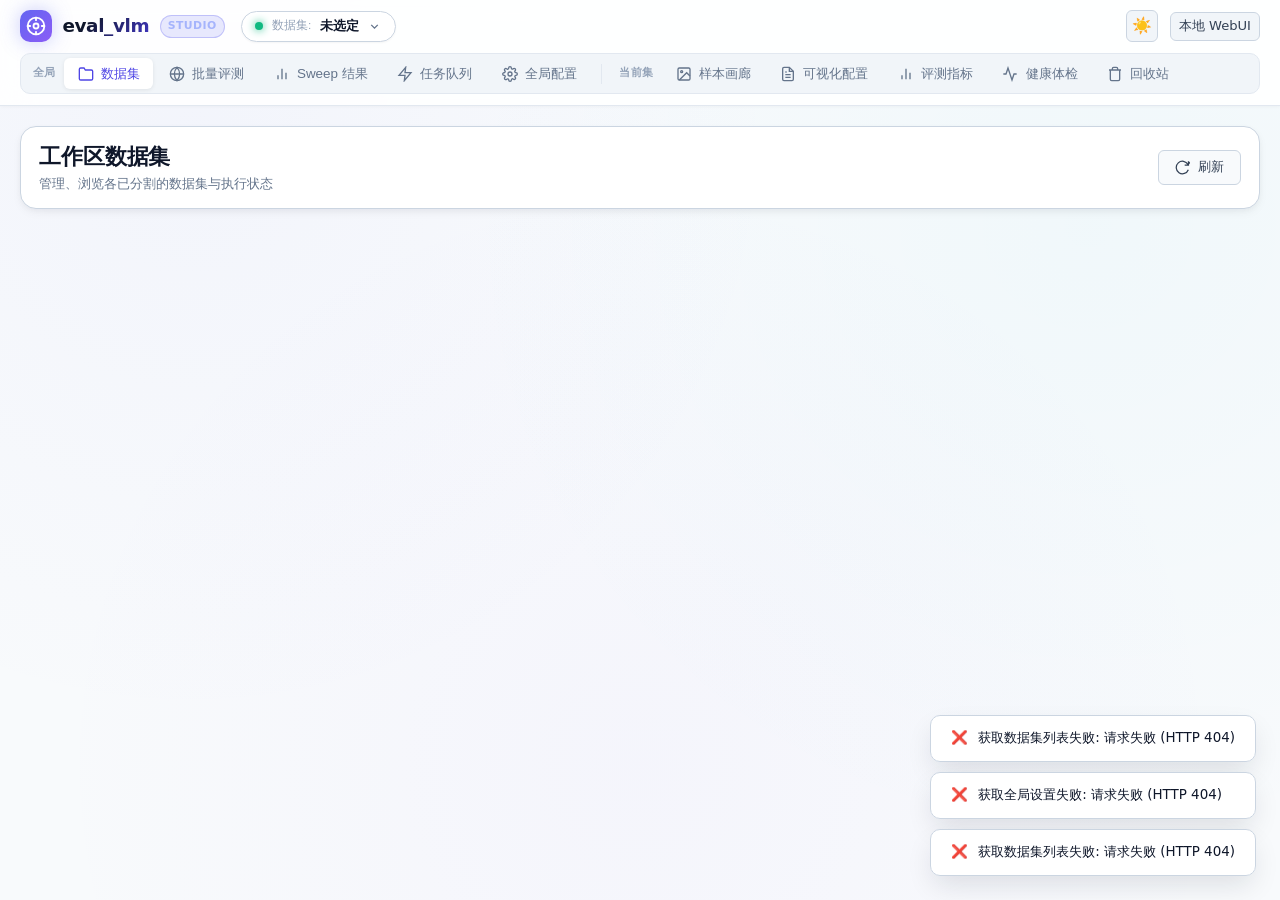
==== commit b4936fad: "fix(webui): 修复sweep结果页面在浅色主题下的字体颜色与对比度" ====
--- a/src/eval_vlm/webui/static/index.html
+++ b/src/eval_vlm/webui/static/index.html
@@ -4,7 +4,7 @@
   <meta charset="utf-8">
   <meta name="viewport" content="width=device-width, initial-scale=1">
   <title>eval_vlm Web UI — VLM 测试集可视化评测平台</title>
-  <link rel="stylesheet" href="styles.css?v=20260916sweep">
+  <link rel="stylesheet" href="styles.css?v=20260916sweep5">
   <script>
     // Apply the stored preference before CSS paints to avoid a theme flash.
     (() => {
@@ -13,7 +13,7 @@
       if (theme === "light") document.documentElement.setAttribute("data-theme", "light");
     })();
   </script>
-  <script src="app.js?v=20260916sweep" defer></script>
+  <script src="app.js?v=20260916sweep5" defer></script>
 </head>
 <body>
 
@@ -318,7 +318,7 @@
       <!-- 工作区未检测到记录时的提示卡片 -->
       <div id="sr-empty-state" class="dataset-card" style="display: none; text-align: center; padding: 3rem 1.5rem; max-width: 640px; margin: 2rem auto;">
         <div style="font-size: 3rem; margin-bottom: 1rem;">🔍</div>
-        <h3 style="color: #fff; font-size: 1.15rem; margin-bottom: 0.5rem;">未在工作目录中检测到 Sweep 评测结果</h3>
+        <h3 style="color: var(--text-main); font-size: 1.15rem; margin-bottom: 0.5rem;">未在工作目录中检测到 Sweep 评测结果</h3>
         <p style="font-size: 0.84rem; color: var(--text-muted); line-height: 1.6;">
           系统已自动检索工作区 <code><span id="sr-empty-ws-path">&lt;workspace&gt;/_sweep/</span></code>。<br>
           当在【批量评测】或通过命令行执行 <code>eval-vlm sweep ...</code> 产出 <code>summary.json</code> 后，将在此自动呈现。
@@ -383,7 +383,7 @@
         <div class="dataset-card sr-overview-card">
           <div class="sr-section-header">
             <div>
-              <h3 style="font-size: 1.05rem; color: #fff; margin: 0; display: flex; align-items: center; gap: 0.5rem;">
+              <h3 style="font-size: 1.05rem; color: var(--text-main); margin: 0; display: flex; align-items: center; gap: 0.5rem;">
                 <span>📋 跨数据集横向评测指标矩阵</span>
                 <span id="sr-table-count-badge" class="global-ds-count">11 个数据集</span>
               </h3>
@@ -440,7 +440,7 @@
               <span style="font-size: 1.4rem;">🔬</span>
               <div>
                 <div style="display: flex; align-items: center; gap: 0.6rem;">
-                  <h3 id="sr-detail-ds-name" style="font-size: 1.15rem; color: #000; margin: 0;">4dim_road_v6_desc</h3>
+                  <h3 id="sr-detail-ds-name" style="font-size: 1.15rem; color: var(--text-main); margin: 0;">4dim_road_v6_desc</h3>
                   <span id="sr-detail-method-badge" class="role-badge" style="background: rgba(99,102,241,0.2); color: #a5b4fc;">field-eval</span>
                   <span id="sr-detail-matchmode-badge" class="config-key-badge">exact 匹配</span>
                 </div>
@@ -498,13 +498,10 @@
                 <!-- 左侧/上方: 混淆矩阵热力图主视图 -->
                 <div class="sr-cm-heatmap-container">
                   <div class="sr-cm-header">
-                    <div style="font-size: 0.86rem; font-weight: 600; color: #fff;">
+                    <div style="font-size: 0.86rem; font-weight: 600; color: var(--text-main);">
                       混淆矩阵：<span id="sr-cm-active-field-name" style="color: var(--cyan-500);">主辅路</span>
                     </div>
-                    <div class="sr-cm-legend">
-                      <span class="sr-cm-legend-item"><span class="sr-cm-legend-swatch" style="background: rgba(16, 185, 129, 0.45); border: 1px solid var(--emerald-500);"></span>对角预测命中</span>
-                      <span class="sr-cm-legend-item"><span class="sr-cm-legend-swatch" style="background: rgba(244, 63, 94, 0.35); border: 1px solid var(--rose-500);"></span>偏离预测失配</span>
-                    </div>
+                    <div id="sr-cm-legend-container" class="sr-cm-legend"></div>
                   </div>
                   <div class="sr-cm-table-scroll" id="sr-cm-table-container"></div>
                 </div>
@@ -512,7 +509,7 @@
                 <!-- 右侧/下方: 逐类别 Precision / Recall / F1-score 指标表 -->
                 <div class="sr-cm-metrics-container">
                   <div style="display: flex; justify-content: space-between; align-items: center; margin-bottom: 0.65rem;">
-                    <div style="font-size: 0.86rem; font-weight: 600; color: #fff;">逐类别精确率 / 召回率 / F1 矩阵</div>
+                    <div style="font-size: 0.86rem; font-weight: 600; color: var(--text-main);">逐类别精确率 / 召回率 / F1 矩阵</div>
                     <div id="sr-cm-macro-avg-badge" class="role-badge" style="background: rgba(16,185,129,0.15); color: var(--emerald-500);">Macro F1: 0.589</div>
                   </div>
                   <div class="sr-cm-perclass-scroll" id="sr-cm-perclass-container"></div>
--- a/src/eval_vlm/webui/static/styles.css
+++ b/src/eval_vlm/webui/static/styles.css
@@ -3882,7 +3882,7 @@
 
 .sr-extract-pill strong {
   font-family: var(--font-mono);
-  color: #fff;
+  color: var(--text-main);
 }
 
 .sr-metrics-pills-row {
@@ -3936,7 +3936,7 @@
 .sr-field-card-title {
   font-size: 0.92rem;
   font-weight: 700;
-  color: #fff;
+  color: var(--text-main);
 }
 
 .sr-field-meta-line {
@@ -4004,7 +4004,7 @@
 
 .sr-field-pill-btn:hover {
   border-color: var(--border-card);
-  color: #fff;
+  color: var(--text-main);
 }
 
 .sr-field-pill-btn.active {
@@ -4302,3 +4302,437 @@
 [data-theme="light"] .sr-field-card-title {
   color: #0f172a !important;
 }
+
+/* 13.1 跨数据集总览表子指标与字段卡片指标强化 */
+.sr-overview-submetrics {
+  display: flex;
+  gap: 0.65rem;
+  font-size: 0.72rem;
+  margin-top: 0.25rem;
+  align-items: center;
+}
+
+.sr-field-header-scores {
+  display: flex;
+  flex-direction: column;
+  align-items: flex-end;
+}
+
+.sr-field-primary-score {
+  display: flex;
+  flex-direction: column;
+  align-items: flex-end;
+}
+
+.sr-field-primary-score .val {
+  font-family: var(--font-mono);
+  font-size: 1.15rem;
+  font-weight: 700;
+  line-height: 1.2;
+}
+
+.sr-field-primary-score .lbl {
+  font-size: 0.68rem;
+  color: var(--text-dim);
+  font-weight: 500;
+}
+
+.sr-field-metrics-breakdown {
+  display: flex;
+  flex-direction: column;
+  gap: 0.35rem;
+  margin-top: 0.75rem;
+  padding-top: 0.6rem;
+  border-top: 1px dashed rgba(255, 255, 255, 0.08);
+  font-size: 0.76rem;
+}
+
+[data-theme="light"] .sr-field-metrics-breakdown {
+  border-top-color: rgba(0, 0, 0, 0.08);
+}
+
+.sr-fmb-row {
+  display: flex;
+  justify-content: space-between;
+  align-items: center;
+}
+
+.sr-fmb-row .fmb-name {
+  color: var(--text-muted);
+}
+
+.sr-fmb-row .fmb-val {
+  font-family: var(--font-mono);
+  color: var(--text-main);
+}
+
+.sr-fmb-row .fmb-val small {
+  color: var(--text-dim);
+  font-size: 0.7rem;
+  margin-left: 0.25rem;
+}
+
+.sr-fmb-empty {
+  font-size: 0.72rem;
+}
+
+/* 13.2 混淆矩阵热力图根据数值由浅到深梯度配色与图例 */
+.sr-cm-gradient-legend {
+  display: flex;
+  align-items: center;
+  gap: 0.4rem;
+  font-size: 0.74rem;
+  color: var(--text-muted);
+}
+
+.sr-cm-gradient-legend .scale-lbl {
+  font-weight: 600;
+  color: var(--text-secondary);
+}
+
+.sr-cm-gradient-legend .scale-val {
+  font-family: var(--font-mono);
+  font-size: 0.7rem;
+  color: var(--text-dim);
+}
+
+.sr-cm-gradient-bar {
+  width: 90px;
+  height: 10px;
+  border-radius: 4px;
+  border: 1px solid rgba(255, 255, 255, 0.15);
+}
+
+.sr-cm-gradient-bar.sequential {
+  background: linear-gradient(to right, hsla(226, 70%, 75%, 0.25), hsla(226, 95%, 32%, 0.95));
+}
+
+.sr-cm-gradient-bar.divergent {
+  background: linear-gradient(to right, rgba(16, 185, 129, 0.2), rgba(16, 185, 129, 0.95));
+}
+
+.sr-cm-colormap-picker {
+  display: flex;
+  gap: 0.35rem;
+  align-items: center;
+}
+
+.sr-cm-mode-btn {
+  background: rgba(255, 255, 255, 0.05);
+  border: 1px solid rgba(255, 255, 255, 0.1);
+  color: var(--text-muted);
+  font-size: 0.7rem;
+  padding: 2px 8px;
+  border-radius: 4px;
+  cursor: pointer;
+  transition: all 0.15s ease;
+}
+
+.sr-cm-mode-btn:hover {
+  background: rgba(255, 255, 255, 0.1);
+  color: var(--text-main);
+}
+
+.sr-cm-mode-btn.active {
+  background: rgba(99, 102, 241, 0.25);
+  border-color: var(--primary-color, #6366f1);
+  color: #fff;
+  font-weight: 600;
+}
+
+[data-theme="light"] .sr-cm-mode-btn {
+  background: rgba(0, 0, 0, 0.04);
+  border-color: rgba(0, 0, 0, 0.1);
+}
+
+[data-theme="light"] .sr-cm-mode-btn.active {
+  background: rgba(99, 102, 241, 0.15);
+  color: #4f46e5;
+}
+
+.cm-cell.cm-diag-marker {
+  outline: 1.5px dashed rgba(255, 255, 255, 0.35);
+  outline-offset: -2px;
+}
+
+[data-theme="light"] .cm-cell.cm-diag-marker {
+  outline-color: rgba(0, 0, 0, 0.25);
+}
+
+/* 13.3 浅色主题 (Light Theme) 字体对比度与色彩可读性全面增强 */
+[data-theme="light"] .sr-hero-card {
+  background: #ffffff !important;
+  border-color: #e2e8f0 !important;
+}
+
+[data-theme="light"] #sr-hero-datasets-count {
+  color: #4f46e5 !important;
+}
+
+[data-theme="light"] .sr-metric-pill {
+  background: #ffffff !important;
+  border-color: #e2e8f0 !important;
+}
+
+[data-theme="light"] .sr-metric-pill .title {
+  color: #475569 !important;
+}
+
+[data-theme="light"] .sr-metric-pill .val {
+  color: #0f172a !important;
+}
+
+[data-theme="light"] .sr-metric-pill .val[style*="a5b4fc"] {
+  color: #4338ca !important;
+}
+
+[data-theme="light"] .sr-metric-pill .val[style*="67e8f9"] {
+  color: #0284c7 !important;
+}
+
+[data-theme="light"] .sr-metric-pill .val[style*="cyan"] {
+  color: #0891b2 !important;
+}
+
+[data-theme="light"] .sr-metric-pill .val[style*="amber"] {
+  color: #b45309 !important;
+}
+
+[data-theme="light"] .sr-metric-pill .val[style*="emerald"] {
+  color: #047857 !important;
+}
+
+[data-theme="light"] .sr-field-card {
+  background: #ffffff !important;
+  border-color: #e2e8f0 !important;
+}
+
+[data-theme="light"] .sr-field-card-title {
+  color: #0f172a !important;
+}
+
+[data-theme="light"] .sr-field-primary-score .lbl {
+  color: #64748b !important;
+}
+
+[data-theme="light"] .sr-fmb-row .fmb-name {
+  color: #475569 !important;
+}
+
+[data-theme="light"] .sr-fmb-row .fmb-val {
+  color: #0f172a !important;
+}
+
+[data-theme="light"] .sr-fmb-row .fmb-val strong[style*="a5b4fc"] {
+  color: #4338ca !important;
+}
+
+[data-theme="light"] .sr-fmb-row .fmb-val strong[style*="amber"] {
+  color: #b45309 !important;
+}
+
+[data-theme="light"] .sr-fmb-row .fmb-val strong[style*="emerald"] {
+  color: #047857 !important;
+}
+
+[data-theme="light"] .sr-fmb-row .fmb-val small {
+  color: #64748b !important;
+}
+
+[data-theme="light"] .sr-field-pill-btn {
+  background: #f1f5f9 !important;
+  border-color: #cbd5e1 !important;
+  color: #334155 !important;
+}
+
+[data-theme="light"] .sr-field-pill-btn:hover {
+  background: #e2e8f0 !important;
+  color: #0f172a !important;
+}
+
+[data-theme="light"] .sr-field-pill-btn.active {
+  background: rgba(6, 182, 212, 0.15) !important;
+  border-color: #0891b2 !important;
+  color: #0e7490 !important;
+  font-weight: 700 !important;
+}
+
+[data-theme="light"] .confusion-matrix-table th {
+  background: #f1f5f9 !important;
+  color: #1e293b !important;
+}
+
+[data-theme="light"] .confusion-matrix-table th.cm-corner {
+  background: transparent !important;
+  color: #64748b !important;
+}
+
+[data-theme="light"] .confusion-matrix-table td.cm-row-label {
+  background: #f8fafc !important;
+  color: #1e293b !important;
+  font-weight: 600 !important;
+}
+
+[data-theme="light"] .sr-perclass-table th {
+  background: #f1f5f9 !important;
+  color: #1e293b !important;
+}
+
+[data-theme="light"] .sr-perclass-table td {
+  color: #1e293b !important;
+  border-bottom: 1px solid #e2e8f0 !important;
+}
+
+[data-theme="light"] .sr-perclass-table td[style*="a5b4fc"] {
+  color: #4338ca !important;
+}
+
+[data-theme="light"] .sr-pv-field-card {
+  background: #ffffff !important;
+  border-color: #e2e8f0 !important;
+}
+
+[data-theme="light"] .sr-pv-field-title {
+  color: #0f172a !important;
+  border-bottom-color: #e2e8f0 !important;
+}
+
+[data-theme="light"] .sr-pv-item {
+  background: #f8fafc !important;
+  border-color: #e2e8f0 !important;
+}
+
+[data-theme="light"] .sr-pv-val-name {
+  color: #1e293b !important;
+}
+
+[data-theme="light"] .sr-pv-val-stats {
+  color: #475569 !important;
+}
+
+[data-theme="light"] .sr-cm-gradient-legend .scale-lbl {
+  color: #334155 !important;
+}
+
+[data-theme="light"] .sr-cm-gradient-legend .scale-val {
+  color: #64748b !important;
+}
+
+[data-theme="light"] .sr-cm-gradient-bar {
+  border-color: #cbd5e1 !important;
+}
+
+[data-theme="light"] .sr-cm-gradient-bar.sequential {
+  background: linear-gradient(to right, hsla(226, 70%, 88%, 0.5), hsla(226, 85%, 45%, 0.95)) !important;
+}
+
+[data-theme="light"] .cm-cell.cm-zero {
+  background: rgba(0, 0, 0, 0.02) !important;
+  color: #94a3b8 !important;
+}
+
+[data-theme="light"] .sr-subview-tab {
+  background: #f1f5f9 !important;
+  color: #475569 !important;
+  border-color: #cbd5e1 !important;
+}
+
+[data-theme="light"] .sr-subview-tab:hover {
+  background: #e2e8f0 !important;
+  color: #0f172a !important;
+}
+
+[data-theme="light"] .sr-subview-tab.active {
+  background: var(--primary-500) !important;
+  color: #ffffff !important;
+}
+
+/* 13.4 抽取缓存条与混淆矩阵动态色阶字体深度对比度增强 */
+.sr-extract-label {
+  font-size: 0.8rem;
+  font-weight: 700;
+  color: var(--cyan-500);
+  margin-right: 0.5rem;
+}
+
+[data-theme="light"] .sr-extract-label {
+  color: #0e7490 !important;
+}
+
+.sr-extract-pill {
+  display: inline-flex;
+  align-items: center;
+  gap: 0.35rem;
+  font-size: 0.78rem;
+  color: var(--text-secondary);
+}
+
+.sr-extract-pill strong,
+.sr-extract-pill .pill-strong {
+  font-family: var(--font-mono);
+  color: var(--text-main);
+  font-weight: 700;
+}
+
+[data-theme="light"] .sr-extract-stats-bar {
+  background: #f1f5f9 !important;
+  border-color: #cbd5e1 !important;
+}
+
+[data-theme="light"] .sr-extract-pill,
+[data-theme="light"] .sr-extract-pill span,
+[data-theme="light"] .sr-extract-pill .pill-text,
+[data-theme="light"] .sr-extract-pill .pill-label {
+  color: #334155 !important;
+}
+
+[data-theme="light"] .sr-extract-pill strong,
+[data-theme="light"] .sr-extract-pill .pill-strong {
+  color: #0f172a !important;
+}
+
+/* 混淆矩阵单元格按背景深浅高对比排版 */
+.cm-cell {
+  padding: 8px 12px;
+  text-align: center;
+  border-radius: 4px;
+  transition: transform 0.15s ease, filter 0.15s ease;
+  position: relative;
+  cursor: default;
+  font-family: var(--font-mono);
+}
+
+.cm-cell.cm-text-dark {
+  color: #0f172a !important;
+  font-weight: 700 !important;
+  text-shadow: none !important;
+}
+
+.cm-cell.cm-text-light {
+  color: #ffffff !important;
+  font-weight: 700 !important;
+  text-shadow: 0 1px 2px rgba(0, 0, 0, 0.65) !important;
+}
+
+.cm-cell.cm-text-dim {
+  color: var(--text-dim) !important;
+  font-weight: 400 !important;
+  text-shadow: none !important;
+}
+
+[data-theme="light"] .cm-cell.cm-text-dim {
+  color: #94a3b8 !important;
+}
+
+/* 混淆矩阵单元格内数值与行占比排版 */
+.cm-cell-val {
+  font-size: 0.82rem;
+  line-height: 1.2;
+}
+
+.cm-cell-pct {
+  font-size: 0.65rem;
+  opacity: 0.85;
+  line-height: 1.1;
+  margin-top: 1px;
+}
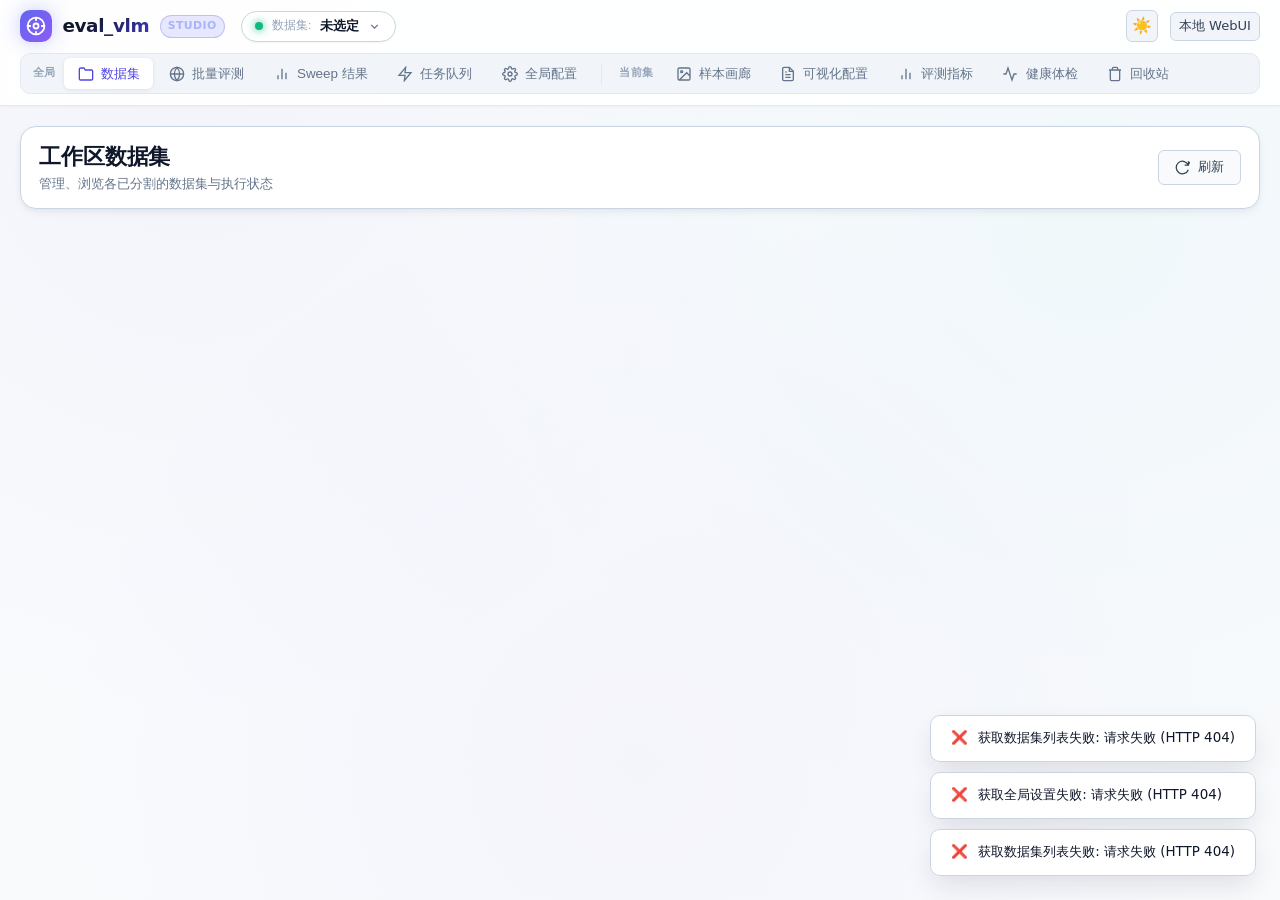
==== commit c846e710: "fix(webui): 优化sweep页面eval混淆矩阵" ====
--- a/src/eval_vlm/webui/static/index.html
+++ b/src/eval_vlm/webui/static/index.html
@@ -4,7 +4,7 @@
   <meta charset="utf-8">
   <meta name="viewport" content="width=device-width, initial-scale=1">
   <title>eval_vlm Web UI — VLM 测试集可视化评测平台</title>
-  <link rel="stylesheet" href="styles.css?v=20260916sweep5">
+  <link rel="stylesheet" href="styles.css?v=20260916sweep6">
   <script>
     // Apply the stored preference before CSS paints to avoid a theme flash.
     (() => {
@@ -13,7 +13,7 @@
       if (theme === "light") document.documentElement.setAttribute("data-theme", "light");
     })();
   </script>
-  <script src="app.js?v=20260916sweep5" defer></script>
+  <script src="app.js?v=20260916sweep6" defer></script>
 </head>
 <body>
 
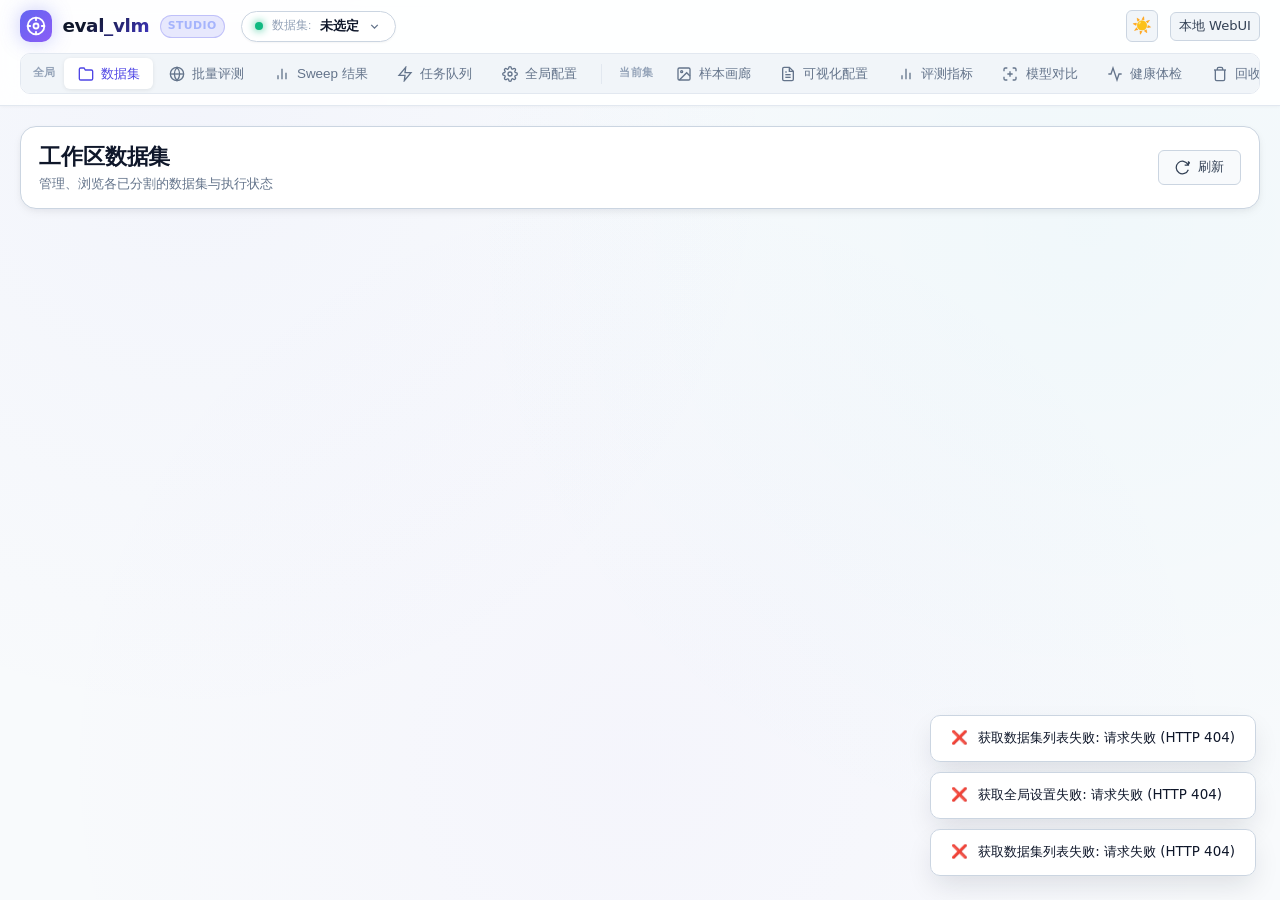
==== commit 0bb981e9: "feat(compare): 新增数据集模型对比" ====
--- a/src/eval_vlm/webui/static/index.html
+++ b/src/eval_vlm/webui/static/index.html
@@ -98,6 +98,10 @@
           <svg class="nav-tab-icon" viewBox="0 0 24 24" fill="none" stroke="currentColor"><line x1="18" y1="20" x2="18" y2="10"></line><line x1="12" y1="20" x2="12" y2="4"></line><line x1="6" y1="20" x2="6" y2="14"></line></svg>
           <span>评测指标</span>
         </button>
+        <button class="nav-tab-btn" data-tab="comparison" onclick="switchTab('comparison')" title="原图、真值与多模型预测并排对比">
+          <svg class="nav-tab-icon" viewBox="0 0 24 24" fill="none" stroke="currentColor"><path d="M8 3H5a2 2 0 0 0-2 2v3m18 0V5a2 2 0 0 0-2-2h-3M3 16v3a2 2 0 0 0 2 2h3m8 0h3a2 2 0 0 0 2-2v-3"></path><path d="M8 12h8M12 8v8"></path></svg>
+          <span>模型对比</span>
+        </button>
         <button class="nav-tab-btn" data-tab="health" onclick="switchTab('health')" title="坏例与缺失体检">
           <svg class="nav-tab-icon" viewBox="0 0 24 24" fill="none" stroke="currentColor"><path d="M22 12h-4l-3 9L9 3l-3 9H2"></path></svg>
           <span>健康体检</span>
@@ -1507,7 +1511,107 @@
       </div>
     </section>
 
-    <!-- 5. 评测结果视图 (Runs) -->
+    <!-- 5. 多模型样本级对比 -->
+    <section id="view-comparison" class="view-panel">
+      <div class="control-bar" style="margin-bottom: 0.85rem;">
+        <div>
+          <h2 class="section-title">多模型样本级对比 (Model Comparison)</h2>
+          <p class="section-subtitle">原图、上下文、标注真值与多模型预测横向并排对比，聚焦模型回归、改进与多模型分歧样本</p>
+        </div>
+        <div class="control-bar-right" style="display: flex; gap: 0.5rem; align-items: center;">
+          <button class="btn btn-primary" id="comparison-refresh-btn" onclick="loadComparison(0)">
+            <svg class="btn-icon" viewBox="0 0 24 24" fill="none" stroke="currentColor" style="width:15px;height:15px;display:inline-block;vertical-align:middle;margin-right:4px;"><path d="M21.5 2v6h-6M2.5 22v-6h6M2 11.5a10 10 0 0 1 18.8-4.3M22 12.5a10 10 0 0 1-18.8 4.2"/></svg>
+            <span>开始对比</span>
+          </button>
+        </div>
+      </div>
+
+      <!-- 控制面板卡片 (双层布局: 范围配置 + 过滤检索) -->
+      <div class="dataset-card cmp-toolbar-card">
+        <!-- 第一行: 对比范围配置 -->
+        <div class="cmp-config-row">
+          <div class="cmp-control-item" style="min-width: 170px;">
+            <label class="cmp-control-label">📁 目标数据集</label>
+            <select id="comparison-dataset-select" class="select" onchange="selectDatasetAndNavigate(this.value, 'comparison')"></select>
+          </div>
+
+          <div class="cmp-control-item" style="flex: 1; min-width: 320px;">
+            <div class="cmp-control-header">
+              <label class="cmp-control-label">🤖 对比 Runs (<span id="comparison-runs-count">已选 0 个</span>)</label>
+              <div class="cmp-chips-actions">
+                <button type="button" class="btn btn-sm cmp-btn-subtle" onclick="selectAllComparisonRuns(true)">全选</button>
+                <button type="button" class="btn btn-sm cmp-btn-subtle" onclick="selectAllComparisonRuns(false)">清空</button>
+              </div>
+            </div>
+            <!-- 现代化芯片选择容器 -->
+            <div id="comparison-runs-chips" class="cmp-chips-container">
+              <span class="cmp-chips-empty">正在检测可用 Runs...</span>
+            </div>
+            <!-- 保持后备兼容的隐藏 select -->
+            <select id="comparison-runs-select" class="select" multiple style="display: none;" onchange="comparisonRunsChanged()"></select>
+          </div>
+
+          <div class="cmp-control-item" style="min-width: 190px;">
+            <label class="cmp-control-label">⭐ 基准模型 (Baseline)</label>
+            <select id="comparison-baseline-select" class="select" onchange="onComparisonBaselineChange()"></select>
+          </div>
+        </div>
+
+        <!-- 第二行: 过滤、排序与关键字检索 -->
+        <div class="cmp-filter-row">
+          <div class="cmp-control-item" style="min-width: 220px;">
+            <label class="cmp-control-label">🎯 分歧类型筛选</label>
+            <select id="comparison-filter" class="select" onchange="loadComparison(0)">
+              <option value="">🌟 仅预测不同 (默认全部差异)</option>
+              <option value="regression">🔴 回归 (Baseline对 / 候选错)</option>
+              <option value="improvement">🟢 改进 (Baseline错 / 候选对)</option>
+              <option value="correctness_disagreement">🟡 正确性分歧 (模型间判错不一致)</option>
+              <option value="field_disagreement">🔷 字段分歧 (结构化属性不同)</option>
+              <option value="all_wrong">⚠️ 全错 (所有模型均错误)</option>
+              <option value="missing_or_error">❌ 异常/缺失 (未输出或报错)</option>
+            </select>
+          </div>
+
+          <div class="cmp-control-item" style="min-width: 160px;">
+            <label class="cmp-control-label">📶 排序规则</label>
+            <select id="comparison-sort" class="select" onchange="loadComparison(0)">
+              <option value="priority">🔥 审核优先级</option>
+              <option value="score_delta">📊 得分差距优先</option>
+              <option value="id">🆔 样本 ID 顺序</option>
+            </select>
+          </div>
+
+          <div class="cmp-control-item" style="flex: 1; min-width: 240px;">
+            <label class="cmp-control-label">🔍 关键词搜索</label>
+            <div class="cmp-search-wrapper">
+              <input id="comparison-query" class="input cmp-search-input" placeholder="输入 ID / 标注真值 / 预测文本 (Enter 检索)..." onkeydown="if(event.key==='Enter')loadComparison(0)">
+              <button class="cmp-search-clear-btn" type="button" onclick="document.getElementById('comparison-query').value=''; loadComparison(0);" title="清空搜索">✕</button>
+            </div>
+          </div>
+
+          <div class="cmp-control-item cmp-control-checkbox">
+            <label class="cmp-toggle-label" title="当不同 Run 运行时的 test.json SHA 校验码不一致时，依然强制比对">
+              <input id="comparison-allow-mixed" type="checkbox" onchange="loadComparison(0)">
+              <span>强制比对不同版本</span>
+            </label>
+          </div>
+        </div>
+      </div>
+
+      <!-- 结构化统计与战绩看板 -->
+      <div id="comparison-summary" class="cmp-summary-section"></div>
+
+      <!-- 告警区 -->
+      <div id="comparison-warnings"></div>
+
+      <!-- 样本对比流 -->
+      <div id="comparison-records" class="cmp-records-container"></div>
+
+      <!-- 优雅分页条 -->
+      <div id="comparison-pagination" class="cmp-pagination-bar"></div>
+    </section>
+
+    <!-- 6. 评测结果视图 (Runs) -->
     <section id="view-runs" class="view-panel">
       <div class="control-bar">
         <div class="control-bar-left">
@@ -1882,12 +1986,16 @@
   </main>
 
   <!-- 原生大图灯箱 Lightbox 模态框 -->
-  <dialog id="lightbox-modal" class="lightbox-dialog" onclick="if(event.target===this) closeLightbox()">
-    <div class="lightbox-wrapper">
-      <button class="lightbox-close-btn" onclick="closeLightbox()">&times;</button>
+  <dialog id="lightbox-modal" class="lightbox-dialog" onclick="if(event.target===this) closeLightbox()" oncancel="closeLightbox()">
+    <button class="lightbox-close-btn lightbox-btn-close" onclick="closeLightbox()" title="关闭 (Esc)">&times;</button>
+    <div class="lightbox-stage lightbox-wrapper">
+      <div id="lightbox-loading" class="lightbox-loading">
+        <div class="lightbox-spinner"></div>
+        <span style="font-size: 0.85rem; color: var(--text-muted);">正在加载高清大图...</span>
+      </div>
       <img id="lightbox-img" src="" alt="放大图">
-      <div id="lightbox-cap" class="lightbox-caption"></div>
     </div>
+    <div id="lightbox-cap" class="lightbox-caption"></div>
   </dialog>
 
   <!-- 样本删除确认模态框 -->
--- a/src/eval_vlm/webui/static/styles.css
+++ b/src/eval_vlm/webui/static/styles.css
@@ -1115,56 +1115,100 @@
   height: 100vh;
   max-width: 100vw;
   max-height: 100vh;
-  background: rgba(3, 7, 18, 0.92);
+  background: rgba(3, 7, 18, 0.94);
   backdrop-filter: blur(24px);
   -webkit-backdrop-filter: blur(24px);
   border: none;
-  padding: 2rem;
+  padding: 1.5rem 2rem;
   display: flex;
   flex-direction: column;
   align-items: center;
   justify-content: center;
   color: #fff;
-  z-index: 1000;
+  z-index: 2000;
   outline: none;
+  overflow: hidden;
+  box-sizing: border-box;
 }
 
 dialog.lightbox-dialog:not([open]) {
   display: none;
 }
 
-.lightbox-stage {
+.lightbox-stage, .lightbox-wrapper {
   max-width: 92vw;
+  max-height: 82vh;
+  display: flex;
+  align-items: center;
+  justify-content: center;
+  position: relative;
+  min-width: 240px;
+  min-height: 160px;
+}
+
+.lightbox-stage img, .lightbox-wrapper img, #lightbox-img {
+  max-width: 90vw;
   max-height: 80vh;
-  display: flex;
-  align-items: center;
-  justify-content: center;
-}
-
-.lightbox-stage img {
-  max-width: 100%;
-  max-height: 78vh;
+  width: auto;
+  height: auto;
   object-fit: contain;
   border-radius: var(--radius-md);
-  box-shadow: 0 0 50px rgba(0, 0, 0, 0.8), 0 0 0 1px rgba(255, 255, 255, 0.1);
+  box-shadow: 0 16px 50px rgba(0, 0, 0, 0.9), 0 0 0 1px rgba(255, 255, 255, 0.12);
+  display: none;
+  opacity: 0;
+  transition: opacity 0.22s ease;
+}
+
+.lightbox-loading {
+  display: none;
+  flex-direction: column;
+  align-items: center;
+  justify-content: center;
+  gap: 0.85rem;
+  padding: 2.5rem;
+  background: rgba(15, 23, 42, 0.6);
+  border-radius: var(--radius-lg);
+  border: 1px solid var(--border-subtle);
+}
+
+.lightbox-spinner {
+  width: 38px;
+  height: 38px;
+  border: 3px solid rgba(99, 102, 241, 0.2);
+  border-top-color: var(--primary-500);
+  border-radius: 50%;
+  animation: spin 0.8s linear infinite;
+}
+
+@keyframes spin {
+  to { transform: rotate(360deg); }
 }
 
 .lightbox-caption {
-  margin-top: 1.25rem;
+  margin-top: 1rem;
   font-family: var(--font-mono);
-  font-size: 0.85rem;
-  color: var(--text-muted);
-  max-width: 800px;
+  font-size: 0.84rem;
+  color: var(--text-secondary);
+  background: rgba(15, 23, 42, 0.8);
+  border: 1px solid var(--border-subtle);
+  padding: 0.35rem 0.95rem;
+  border-radius: 9999px;
+  max-width: 85vw;
   text-align: center;
   word-break: break-all;
-}
-
-.lightbox-btn-close {
-  position: absolute;
-  top: 1.5rem;
-  right: 1.75rem;
-  background: rgba(255, 255, 255, 0.1);
-  border: 1px solid rgba(255, 255, 255, 0.15);
+  white-space: nowrap;
+  overflow: hidden;
+  text-overflow: ellipsis;
+}
+
+.lightbox-btn-close, .lightbox-close-btn {
+  position: fixed;
+  top: 1.25rem;
+  right: 1.5rem;
+  background: rgba(255, 255, 255, 0.12);
+  backdrop-filter: blur(10px);
+  -webkit-backdrop-filter: blur(10px);
+  border: 1px solid rgba(255, 255, 255, 0.2);
   color: #fff;
   width: 44px;
   height: 44px;
@@ -1173,12 +1217,16 @@
   display: flex;
   align-items: center;
   justify-content: center;
+  font-size: 1.6rem;
+  line-height: 1;
   transition: all var(--transition-fast);
-}
-
-.lightbox-btn-close:hover {
-  background: rgba(255, 255, 255, 0.2);
-  transform: scale(1.05);
+  z-index: 2010;
+}
+
+.lightbox-btn-close:hover, .lightbox-close-btn:hover {
+  background: rgba(244, 63, 94, 0.7);
+  border-color: rgba(244, 63, 94, 0.9);
+  transform: scale(1.08);
 }
 
 /* 模态弹窗系统 (Native Dialog Modal & Modal Card) */
@@ -4736,3 +4784,1453 @@
   line-height: 1.1;
   margin-top: 1px;
 }
+
+/* --------------------------------------------------------------------------
+   Model Comparison (多模型样本级横向对比) - Modern Aesthetic Design
+   -------------------------------------------------------------------------- */
+.cmp-toolbar-card {
+  padding: 1.15rem 1.35rem;
+  margin-bottom: 1.25rem;
+  box-sizing: border-box;
+}
+
+.cmp-config-row {
+  display: flex;
+  gap: 1.25rem;
+  align-items: flex-start;
+  flex-wrap: wrap;
+  padding-bottom: 1rem;
+  border-bottom: 1px solid var(--border-subtle);
+  box-sizing: border-box;
+}
+
+.cmp-filter-row {
+  display: flex;
+  gap: 1rem;
+  align-items: flex-end;
+  flex-wrap: wrap;
+  padding-top: 0.95rem;
+  box-sizing: border-box;
+}
+
+.cmp-control-item {
+  display: flex;
+  flex-direction: column;
+  gap: 0.35rem;
+  min-width: 0;
+  box-sizing: border-box;
+}
+
+.cmp-control-label {
+  font-size: 0.76rem;
+  font-weight: 600;
+  color: var(--text-muted);
+  text-transform: uppercase;
+  letter-spacing: 0.04em;
+  display: flex;
+  align-items: center;
+  gap: 0.35rem;
+}
+
+.cmp-control-header {
+  display: flex;
+  justify-content: space-between;
+  align-items: center;
+}
+
+.cmp-chips-actions {
+  display: flex;
+  gap: 0.35rem;
+}
+
+.cmp-btn-subtle {
+  background: rgba(255, 255, 255, 0.06);
+  border: 1px solid var(--border-subtle);
+  color: var(--text-secondary);
+  padding: 2px 9px;
+  font-size: 0.72rem;
+  border-radius: var(--radius-sm);
+  cursor: pointer;
+  transition: all var(--transition-fast);
+}
+
+.cmp-btn-subtle:hover {
+  background: rgba(255, 255, 255, 0.14);
+  color: var(--text-main);
+  border-color: rgba(255, 255, 255, 0.25);
+}
+
+.cmp-chips-container {
+  display: flex;
+  flex-wrap: wrap;
+  gap: 0.45rem;
+  min-height: 38px;
+  align-items: center;
+  padding: 4px 6px;
+  background: var(--bg-input);
+  border: 1px solid var(--border-card);
+  border-radius: var(--radius-sm);
+  box-sizing: border-box;
+}
+
+.cmp-chips-empty {
+  font-size: 0.78rem;
+  color: var(--text-dim);
+  padding: 0.2rem 0.5rem;
+}
+
+.cmp-chip {
+  display: inline-flex;
+  align-items: center;
+  gap: 0.45rem;
+  padding: 0.28rem 0.65rem;
+  border-radius: var(--radius-sm);
+  background: rgba(255, 255, 255, 0.04);
+  border: 1px solid var(--border-subtle);
+  color: var(--text-secondary);
+  font-size: 0.78rem;
+  cursor: pointer;
+  user-select: none;
+  transition: all var(--transition-fast);
+}
+
+.cmp-chip:hover {
+  background: rgba(255, 255, 255, 0.08);
+  border-color: rgba(255, 255, 255, 0.2);
+  transform: translateY(-1px);
+}
+
+.cmp-chip.active {
+  background: rgba(99, 102, 241, 0.18);
+  border-color: rgba(99, 102, 241, 0.5);
+  color: #a5b4fc;
+  box-shadow: 0 0 10px rgba(99, 102, 241, 0.2);
+  font-weight: 600;
+}
+
+.cmp-chip-check {
+  display: flex;
+  align-items: center;
+  justify-content: center;
+  width: 14px;
+  height: 14px;
+  border-radius: 3px;
+  border: 1px solid var(--text-dim);
+  font-size: 10px;
+  line-height: 1;
+  transition: all var(--transition-fast);
+}
+
+.cmp-chip.active .cmp-chip-check {
+  background: var(--primary-500);
+  border-color: var(--primary-500);
+  color: #fff;
+}
+
+.cmp-chip-model {
+  font-weight: 600;
+  color: inherit;
+}
+
+.cmp-chip-backend {
+  font-size: 0.7rem;
+  padding: 1px 5px;
+  border-radius: 4px;
+  background: rgba(0, 0, 0, 0.35);
+  color: var(--text-muted);
+}
+
+.cmp-chip-star {
+  color: #fbbf24;
+  font-size: 0.78rem;
+  margin-left: 2px;
+}
+
+.cmp-search-wrapper {
+  position: relative;
+  display: flex;
+  align-items: center;
+  width: 100%;
+}
+
+.cmp-search-input {
+  width: 100%;
+  padding-right: 28px;
+}
+
+.cmp-search-clear-btn {
+  position: absolute;
+  right: 8px;
+  background: transparent;
+  border: none;
+  color: var(--text-dim);
+  cursor: pointer;
+  font-size: 0.75rem;
+  padding: 2px 5px;
+  border-radius: 50%;
+  transition: all var(--transition-fast);
+}
+
+.cmp-search-clear-btn:hover {
+  color: var(--text-main);
+  background: rgba(255, 255, 255, 0.15);
+}
+
+.cmp-control-checkbox {
+  justify-content: flex-end;
+  padding-bottom: 0.45rem;
+}
+
+.cmp-toggle-label {
+  display: inline-flex;
+  align-items: center;
+  gap: 0.45rem;
+  cursor: pointer;
+  color: var(--text-secondary);
+  font-size: 0.78rem;
+  user-select: none;
+}
+
+/* 统计看板与战绩指标 */
+.cmp-summary-section {
+  margin-bottom: 1.25rem;
+  display: flex;
+  flex-direction: column;
+  gap: 0.85rem;
+}
+
+.cmp-summary-grid {
+  display: grid;
+  grid-template-columns: minmax(260px, 320px) 1fr;
+  gap: 1rem;
+}
+
+@media (max-width: 900px) {
+  .cmp-summary-grid {
+    grid-template-columns: 1fr;
+  }
+}
+
+.cmp-overview-metric-card {
+  background: var(--bg-card);
+  border: 1px solid var(--border-card);
+  border-radius: var(--radius-lg);
+  padding: 1.15rem 1.25rem;
+  box-shadow: var(--shadow-card);
+  display: flex;
+  flex-direction: column;
+  justify-content: space-between;
+  box-sizing: border-box;
+}
+
+.cmp-overview-metric-title {
+  font-size: 0.78rem;
+  font-weight: 600;
+  color: var(--text-muted);
+  text-transform: uppercase;
+  letter-spacing: 0.04em;
+  margin-bottom: 0.5rem;
+  display: flex;
+  justify-content: space-between;
+  align-items: center;
+}
+
+.cmp-overview-metric-big {
+  font-size: 1.85rem;
+  font-weight: 800;
+  color: var(--text-main);
+  font-family: var(--font-mono);
+  line-height: 1.1;
+  margin-bottom: 0.25rem;
+}
+
+.cmp-progress-track {
+  width: 100%;
+  height: 6px;
+  background: rgba(255, 255, 255, 0.08);
+  border-radius: 999px;
+  overflow: hidden;
+  margin: 0.6rem 0;
+}
+
+.cmp-progress-bar {
+  height: 100%;
+  border-radius: 999px;
+  background: var(--primary-gradient);
+  transition: width 0.35s cubic-bezier(0.16, 1, 0.3, 1);
+}
+
+.cmp-overview-metric-desc {
+  font-size: 0.76rem;
+  color: var(--text-dim);
+}
+
+.cmp-categories-card {
+  background: var(--bg-card);
+  border: 1px solid var(--border-card);
+  border-radius: var(--radius-lg);
+  padding: 1.15rem 1.25rem;
+  box-shadow: var(--shadow-card);
+  display: flex;
+  flex-direction: column;
+  justify-content: space-between;
+  box-sizing: border-box;
+}
+
+.cmp-cat-pills-list {
+  display: flex;
+  flex-wrap: wrap;
+  gap: 0.5rem;
+  margin-top: 0.5rem;
+}
+
+.cmp-cat-pill {
+  display: inline-flex;
+  align-items: center;
+  gap: 0.4rem;
+  padding: 0.32rem 0.75rem;
+  border-radius: 999px;
+  font-size: 0.78rem;
+  font-weight: 500;
+  cursor: pointer;
+  transition: all var(--transition-fast);
+  user-select: none;
+  border: 1px solid transparent;
+}
+
+.cmp-cat-pill:hover {
+  transform: translateY(-1px);
+  filter: brightness(1.2);
+}
+
+.cmp-cat-pill.active {
+  box-shadow: 0 0 12px currentColor;
+  border-color: currentColor;
+  font-weight: 700;
+}
+
+.cmp-cat-all { background: rgba(99, 102, 241, 0.12); border-color: rgba(99, 102, 241, 0.3); color: #a5b4fc; }
+.cmp-cat-regression { background: rgba(244, 63, 94, 0.12); border-color: rgba(244, 63, 94, 0.35); color: #fda4af; }
+.cmp-cat-improvement { background: rgba(16, 185, 129, 0.12); border-color: rgba(16, 185, 129, 0.35); color: #6ee7b7; }
+.cmp-cat-correctness { background: rgba(245, 158, 11, 0.12); border-color: rgba(245, 158, 11, 0.35); color: #fcd34d; }
+.cmp-cat-text { background: rgba(168, 85, 247, 0.12); border-color: rgba(168, 85, 247, 0.35); color: #d8b4fe; }
+.cmp-cat-field { background: rgba(6, 182, 212, 0.12); border-color: rgba(6, 182, 212, 0.35); color: #67e8f9; }
+.cmp-cat-all-wrong { background: rgba(239, 68, 68, 0.12); border-color: rgba(239, 68, 68, 0.35); color: #fca5a5; }
+.cmp-cat-error { background: rgba(148, 163, 184, 0.12); border-color: rgba(148, 163, 184, 0.3); color: #cbd5e1; }
+
+.cmp-cat-count {
+  font-size: 0.72rem;
+  padding: 1px 6px;
+  border-radius: 999px;
+  background: rgba(0, 0, 0, 0.25);
+  font-family: var(--font-mono);
+  font-weight: 700;
+}
+
+/* 模型战绩矩阵 */
+.cmp-scorecards-grid {
+  display: grid;
+  grid-template-columns: repeat(auto-fit, minmax(240px, 1fr));
+  gap: 0.85rem;
+}
+
+.cmp-run-scorecard {
+  background: var(--bg-card);
+  border: 1px solid var(--border-card);
+  border-radius: var(--radius-md);
+  padding: 0.85rem 1.15rem;
+  transition: all var(--transition-fast);
+  display: flex;
+  flex-direction: column;
+  gap: 0.45rem;
+  box-sizing: border-box;
+}
+
+.cmp-run-scorecard:hover {
+  border-color: rgba(255, 255, 255, 0.2);
+  background: var(--bg-card-hover);
+}
+
+.cmp-run-scorecard.is-baseline {
+  border-color: rgba(245, 158, 11, 0.4);
+  background: linear-gradient(180deg, rgba(245, 158, 11, 0.06) 0%, var(--bg-card) 100%);
+}
+
+.cmp-run-scorecard-header {
+  display: flex;
+  justify-content: space-between;
+  align-items: center;
+}
+
+.cmp-run-title {
+  font-weight: 700;
+  font-size: 0.88rem;
+  color: var(--text-main);
+  white-space: nowrap;
+  overflow: hidden;
+  text-overflow: ellipsis;
+}
+
+.cmp-run-stats-row {
+  display: flex;
+  gap: 1rem;
+  align-items: baseline;
+  margin-top: 0.15rem;
+}
+
+.cmp-run-score-big {
+  font-size: 1.35rem;
+  font-weight: 800;
+  color: var(--emerald-500);
+  font-family: var(--font-mono);
+}
+
+.cmp-run-score-null {
+  font-size: 1.1rem;
+  color: var(--text-dim);
+}
+
+.cmp-run-counts-pill {
+  font-size: 0.74rem;
+  color: var(--text-secondary);
+  display: flex;
+  gap: 0.45rem;
+}
+
+.cmp-run-meta-row {
+  display: flex;
+  justify-content: space-between;
+  font-size: 0.74rem;
+  color: var(--text-dim);
+  border-top: 1px solid var(--border-subtle);
+  padding-top: 0.45rem;
+}
+
+/* 样本流与对比卡片 */
+.cmp-records-container {
+  display: flex;
+  flex-direction: column;
+  gap: 1.25rem;
+  width: 100%;
+  box-sizing: border-box;
+}
+
+.cmp-sample-card {
+  background: var(--bg-card);
+  border: 1px solid var(--border-card);
+  border-radius: var(--radius-lg);
+  padding: 1.25rem 1.35rem;
+  box-shadow: var(--shadow-card);
+  transition: all var(--transition-fast);
+  width: 100%;
+  box-sizing: border-box;
+  overflow: hidden;
+}
+
+.cmp-sample-card:hover {
+  border-color: rgba(255, 255, 255, 0.18);
+  box-shadow: var(--shadow-lg);
+}
+
+.cmp-sample-header {
+  display: flex;
+  justify-content: space-between;
+  align-items: center;
+  margin-bottom: 1rem;
+  border-bottom: 1px solid var(--border-subtle);
+  padding-bottom: 0.75rem;
+  flex-wrap: wrap;
+  gap: 0.5rem;
+}
+
+.cmp-sample-id-group {
+  display: flex;
+  align-items: center;
+  gap: 0.55rem;
+  min-width: 0;
+  flex-wrap: wrap;
+}
+
+.cmp-sample-id {
+  font-family: var(--font-mono);
+  font-weight: 700;
+  font-size: 0.95rem;
+  color: var(--text-main);
+  cursor: pointer;
+  padding: 3px 9px;
+  background: rgba(255, 255, 255, 0.05);
+  border-radius: var(--radius-sm);
+  border: 1px solid var(--border-subtle);
+  transition: all var(--transition-fast);
+  word-break: break-all;
+}
+
+.cmp-sample-id:hover {
+  background: rgba(99, 102, 241, 0.2);
+  border-color: var(--primary-500);
+}
+
+.cmp-turn-badge {
+  font-size: 0.74rem;
+  font-weight: 600;
+  padding: 2px 8px;
+  border-radius: 999px;
+  background: rgba(6, 182, 212, 0.12);
+  color: var(--cyan-500);
+  border: 1px solid rgba(6, 182, 212, 0.3);
+}
+
+.cmp-sample-body {
+  display: flex;
+  flex-direction: column;
+  gap: 1.15rem;
+  width: 100%;
+  box-sizing: border-box;
+}
+
+/* 输入与真值区域 */
+.cmp-context-section {
+  background: rgba(0, 0, 0, 0.18);
+  border: 1px solid var(--border-subtle);
+  border-radius: var(--radius-md);
+  padding: 1rem 1.15rem;
+  display: flex;
+  flex-direction: column;
+  gap: 0.85rem;
+  width: 100%;
+  box-sizing: border-box;
+  overflow: hidden;
+}
+
+.cmp-gallery-strip {
+  display: flex;
+  gap: 0.65rem;
+  overflow-x: auto;
+  padding-bottom: 0.4rem;
+  width: 100%;
+  box-sizing: border-box;
+}
+
+.cmp-thumb-wrap {
+  position: relative;
+  border-radius: var(--radius-sm);
+  overflow: hidden;
+  border: 1px solid var(--border-subtle);
+  cursor: zoom-in;
+  flex-shrink: 0;
+  background: #000;
+  transition: all var(--transition-fast);
+}
+
+.cmp-thumb-img {
+  display: block;
+  width: auto;
+  height: 160px;
+  max-width: 320px;
+  object-fit: contain;
+  transition: transform var(--transition-fast);
+}
+
+.cmp-thumb-wrap:hover .cmp-thumb-img {
+  transform: scale(1.03);
+}
+
+.cmp-thumb-zoom-badge {
+  position: absolute;
+  bottom: 6px;
+  right: 6px;
+  background: rgba(0, 0, 0, 0.75);
+  color: #fff;
+  font-size: 0.68rem;
+  padding: 2px 6px;
+  border-radius: 4px;
+  backdrop-filter: blur(4px);
+  pointer-events: none;
+}
+
+.cmp-dialogue-list {
+  display: flex;
+  flex-direction: column;
+  gap: 0.45rem;
+  font-size: 0.84rem;
+  width: 100%;
+  box-sizing: border-box;
+}
+
+.cmp-chat-bubble {
+  padding: 0.55rem 0.85rem;
+  border-radius: var(--radius-sm);
+  line-height: 1.5;
+  width: 100%;
+  box-sizing: border-box;
+  overflow: hidden;
+}
+
+.cmp-chat-user {
+  background: rgba(99, 102, 241, 0.08);
+  border-left: 3px solid var(--primary-500);
+  color: var(--text-main);
+}
+
+.cmp-chat-assistant {
+  background: rgba(255, 255, 255, 0.03);
+  border-left: 3px solid var(--text-dim);
+  color: var(--text-secondary);
+}
+
+.cmp-chat-role {
+  font-weight: 700;
+  font-size: 0.72rem;
+  text-transform: uppercase;
+  letter-spacing: 0.04em;
+  margin-bottom: 2px;
+  color: var(--text-muted);
+}
+
+.cmp-chat-content {
+  white-space: pre-wrap;
+  word-break: break-all;
+  overflow-wrap: anywhere;
+  max-width: 100%;
+}
+
+.cmp-gold-box {
+  background: rgba(16, 185, 129, 0.06);
+  border: 1px solid rgba(16, 185, 129, 0.28);
+  border-radius: var(--radius-sm);
+  padding: 0.75rem 0.95rem;
+  width: 100%;
+  box-sizing: border-box;
+  overflow: hidden;
+}
+
+.cmp-gold-header {
+  display: flex;
+  justify-content: space-between;
+  align-items: center;
+  margin-bottom: 0.4rem;
+}
+
+.cmp-gold-title {
+  font-size: 0.78rem;
+  font-weight: 700;
+  color: #34d399;
+  display: flex;
+  align-items: center;
+  gap: 0.35rem;
+}
+
+.cmp-gold-content {
+  font-family: var(--font-mono);
+  font-size: 0.83rem;
+  line-height: 1.5;
+  white-space: pre-wrap;
+  word-break: break-all;
+  overflow-wrap: anywhere;
+  color: #ecfdf5;
+  margin: 0;
+  width: 100%;
+  max-width: 100%;
+  box-sizing: border-box;
+  overflow-x: auto;
+}
+
+/* 多模型并排网格 - 字符防溢出强化 */
+.cmp-outputs-grid {
+  display: grid;
+  grid-template-columns: repeat(auto-fit, minmax(min(100%, 300px), 1fr));
+  gap: 0.85rem;
+  align-items: stretch;
+  width: 100%;
+  min-width: 0;
+  box-sizing: border-box;
+}
+
+.cmp-output-col {
+  background: rgba(0, 0, 0, 0.22);
+  border: 1px solid var(--border-card);
+  border-radius: var(--radius-md);
+  padding: 0.95rem;
+  display: flex;
+  flex-direction: column;
+  justify-content: space-between;
+  gap: 0.65rem;
+  transition: all var(--transition-fast);
+  min-width: 0;
+  max-width: 100%;
+  box-sizing: border-box;
+  overflow: hidden;
+  word-break: break-word;
+  overflow-wrap: anywhere;
+}
+
+.cmp-output-col:hover {
+  border-color: rgba(255, 255, 255, 0.22);
+}
+
+.cmp-output-col.is-baseline {
+  border-top: 3px solid var(--amber-500);
+}
+
+.cmp-output-col.is-diff {
+  border-left: 3px solid var(--rose-500);
+  background: rgba(244, 63, 94, 0.04);
+}
+
+.cmp-output-col.is-diff.is-improvement {
+  border-left: 3px solid var(--emerald-500);
+  background: rgba(16, 185, 129, 0.04);
+}
+
+.cmp-output-header {
+  display: flex;
+  justify-content: space-between;
+  align-items: flex-start;
+  gap: 0.5rem;
+  min-width: 0;
+  width: 100%;
+  box-sizing: border-box;
+}
+
+.cmp-output-model-info {
+  display: flex;
+  flex-direction: column;
+  gap: 2px;
+  min-width: 0;
+  flex: 1 1 auto;
+  overflow: hidden;
+}
+
+.cmp-output-model-name {
+  font-weight: 700;
+  font-size: 0.88rem;
+  color: var(--text-main);
+  display: flex;
+  align-items: center;
+  gap: 0.4rem;
+  flex-wrap: wrap;
+  word-break: break-all;
+  overflow-wrap: anywhere;
+  min-width: 0;
+}
+
+.cmp-output-badges {
+  display: flex;
+  gap: 0.35rem;
+  align-items: center;
+  flex-wrap: wrap;
+  flex-shrink: 0;
+}
+
+.cmp-output-meta-row {
+  display: flex;
+  justify-content: space-between;
+  font-size: 0.74rem;
+  color: var(--text-dim);
+  margin-top: 0.2rem;
+  flex-wrap: wrap;
+  gap: 0.4rem;
+}
+
+/* 兼容原有 class 与防止文本溢出 */
+.comparison-prediction,
+.cmp-output-text-box {
+  font-family: var(--font-mono);
+  font-size: 0.83rem;
+  line-height: 1.5;
+  white-space: pre-wrap;
+  word-break: break-all;
+  overflow-wrap: anywhere;
+  box-sizing: border-box;
+  width: 100%;
+  max-width: 100%;
+  max-height: 18rem;
+  overflow-x: auto;
+  overflow-y: auto;
+  background: rgba(0, 0, 0, 0.3);
+  border: 1px solid var(--border-subtle);
+  border-radius: var(--radius-sm);
+  padding: 0.65rem 0.75rem;
+  color: var(--text-main);
+}
+
+.comparison-diff {
+  border-left: 3px solid var(--rose-500);
+  background: rgba(244, 63, 94, 0.08);
+}
+
+.cmp-copy-btn {
+  background: rgba(255, 255, 255, 0.05);
+  border: 1px solid var(--border-subtle);
+  color: var(--text-dim);
+  border-radius: 4px;
+  padding: 2px 7px;
+  font-size: 0.72rem;
+  cursor: pointer;
+  transition: all var(--transition-fast);
+  flex-shrink: 0;
+}
+
+.cmp-copy-btn:hover {
+  color: var(--text-main);
+  background: rgba(255, 255, 255, 0.15);
+}
+
+/* field-eval 字段展示 */
+.cmp-fields-container {
+  margin-top: 0.45rem;
+  padding: 0.55rem;
+  background: rgba(0, 0, 0, 0.25);
+  border-radius: var(--radius-sm);
+  border: 1px solid var(--border-subtle);
+  min-width: 0;
+  max-width: 100%;
+  box-sizing: border-box;
+  overflow: hidden;
+}
+
+.cmp-fields-container.is-empty {
+  background: rgba(255, 255, 255, 0.02);
+  border-style: dashed;
+}
+
+.cmp-fields-title {
+  font-size: 0.74rem;
+  font-weight: 700;
+  color: var(--cyan-500);
+  margin-bottom: 0.35rem;
+  display: flex;
+  align-items: center;
+  gap: 0.35rem;
+}
+
+.cmp-fields-list {
+  display: flex;
+  flex-wrap: wrap;
+  gap: 0.35rem;
+  min-width: 0;
+  max-width: 100%;
+}
+
+.cmp-field-tag {
+  padding: 2px 7px;
+  border-radius: 4px;
+  font-family: var(--font-mono);
+  font-size: 0.72rem;
+  display: inline-flex;
+  align-items: center;
+  gap: 4px;
+  max-width: 100%;
+  word-break: break-all;
+  overflow-wrap: anywhere;
+  white-space: normal;
+  box-sizing: border-box;
+}
+
+.cmp-field-tag.is-correct {
+  background: rgba(16, 185, 129, 0.15);
+  color: #6ee7b7;
+  border: 1px solid rgba(16, 185, 129, 0.3);
+}
+
+.cmp-field-tag.is-wrong {
+  background: rgba(244, 63, 94, 0.15);
+  color: #fda4af;
+  border: 1px solid rgba(244, 63, 94, 0.3);
+}
+
+/* 分页条与空状态 */
+.cmp-pagination-bar {
+  display: flex;
+  justify-content: space-between;
+  align-items: center;
+  padding: 1rem 1.25rem;
+  background: var(--bg-card);
+  border: 1px solid var(--border-card);
+  border-radius: var(--radius-lg);
+  margin-top: 1.25rem;
+  flex-wrap: wrap;
+  gap: 0.75rem;
+  box-sizing: border-box;
+}
+
+.cmp-pagination-info {
+  font-size: 0.82rem;
+  color: var(--text-secondary);
+}
+
+.cmp-pagination-btns {
+  display: flex;
+  gap: 0.5rem;
+  align-items: center;
+}
+
+.cmp-empty-card {
+  text-align: center;
+  padding: 3.5rem 2rem;
+  background: var(--bg-card);
+  border: 1px solid var(--border-card);
+  border-radius: var(--radius-lg);
+  box-sizing: border-box;
+}
+
+.cmp-empty-icon {
+  font-size: 2.8rem;
+  margin-bottom: 0.75rem;
+}
+
+.cmp-empty-title {
+  font-size: 1.15rem;
+  font-weight: 700;
+  color: var(--text-main);
+  margin-bottom: 0.4rem;
+}
+
+.cmp-empty-desc {
+  font-size: 0.85rem;
+  color: var(--text-muted);
+  max-width: 480px;
+  margin: 0 auto 1.25rem;
+}
+
+/* --------------------------------------------------------------------------
+   14. Model Comparison 浅色主题高对比度适配 (Light Theme Contrast Support)
+   -------------------------------------------------------------------------- */
+[data-theme="light"] .cmp-toolbar-card {
+  background: #ffffff !important;
+  border-color: #cbd5e1 !important;
+  box-shadow: 0 4px 12px rgba(15, 23, 42, 0.04) !important;
+}
+
+[data-theme="light"] .cmp-config-row {
+  border-bottom-color: #e2e8f0 !important;
+}
+
+[data-theme="light"] .cmp-control-label {
+  color: #475569 !important;
+}
+
+[data-theme="light"] .cmp-chips-container {
+  background: #f8fafc !important;
+  border-color: #cbd5e1 !important;
+}
+
+[data-theme="light"] .cmp-chips-empty {
+  color: #94a3b8 !important;
+}
+
+[data-theme="light"] .cmp-chip {
+  background: #f1f5f9 !important;
+  border-color: #cbd5e1 !important;
+  color: #334155 !important;
+}
+
+[data-theme="light"] .cmp-chip:hover {
+  background: #e2e8f0 !important;
+  color: #0f172a !important;
+  border-color: #94a3b8 !important;
+}
+
+[data-theme="light"] .cmp-chip.active {
+  background: rgba(79, 70, 229, 0.12) !important;
+  border-color: #4f46e5 !important;
+  color: #312e81 !important;
+  box-shadow: 0 0 8px rgba(79, 70, 229, 0.2) !important;
+  font-weight: 700 !important;
+}
+
+[data-theme="light"] .cmp-chip-backend {
+  background: #e2e8f0 !important;
+  color: #64748b !important;
+}
+
+[data-theme="light"] .cmp-btn-subtle {
+  background: #f1f5f9 !important;
+  border-color: #cbd5e1 !important;
+  color: #475569 !important;
+}
+
+[data-theme="light"] .cmp-btn-subtle:hover {
+  background: #e2e8f0 !important;
+  color: #0f172a !important;
+  border-color: #94a3b8 !important;
+}
+
+[data-theme="light"] .cmp-overview-metric-card,
+[data-theme="light"] .cmp-categories-card {
+  background: #ffffff !important;
+  border-color: #cbd5e1 !important;
+  box-shadow: 0 4px 12px rgba(15, 23, 42, 0.04) !important;
+}
+
+[data-theme="light"] .cmp-overview-metric-title {
+  color: #475569 !important;
+}
+
+[data-theme="light"] .cmp-overview-metric-big {
+  color: #0f172a !important;
+}
+
+[data-theme="light"] .cmp-overview-metric-desc {
+  color: #64748b !important;
+}
+
+[data-theme="light"] .cmp-progress-track {
+  background: #e2e8f0 !important;
+}
+
+/* 浅色主题下分歧分类彩色胶囊高对比度 */
+[data-theme="light"] .cmp-cat-all {
+  background: rgba(79, 70, 229, 0.1) !important;
+  border-color: rgba(79, 70, 229, 0.35) !important;
+  color: #3730a3 !important;
+}
+
+[data-theme="light"] .cmp-cat-regression {
+  background: rgba(225, 29, 72, 0.1) !important;
+  border-color: rgba(225, 29, 72, 0.35) !important;
+  color: #9f1239 !important;
+}
+
+[data-theme="light"] .cmp-cat-improvement {
+  background: rgba(16, 185, 129, 0.12) !important;
+  border-color: rgba(16, 185, 129, 0.4) !important;
+  color: #065f46 !important;
+}
+
+[data-theme="light"] .cmp-cat-correctness {
+  background: rgba(217, 119, 6, 0.12) !important;
+  border-color: rgba(217, 119, 6, 0.4) !important;
+  color: #92400e !important;
+}
+
+[data-theme="light"] .cmp-cat-text {
+  background: rgba(147, 51, 234, 0.1) !important;
+  border-color: rgba(147, 51, 234, 0.35) !important;
+  color: #6b21a8 !important;
+}
+
+[data-theme="light"] .cmp-cat-field {
+  background: rgba(8, 145, 178, 0.1) !important;
+  border-color: rgba(8, 145, 178, 0.4) !important;
+  color: #0e7490 !important;
+}
+
+[data-theme="light"] .cmp-cat-all-wrong {
+  background: rgba(220, 38, 38, 0.1) !important;
+  border-color: rgba(220, 38, 38, 0.35) !important;
+  color: #991b1b !important;
+}
+
+[data-theme="light"] .cmp-cat-error {
+  background: rgba(100, 116, 139, 0.12) !important;
+  border-color: rgba(100, 116, 139, 0.35) !important;
+  color: #334155 !important;
+}
+
+[data-theme="light"] .cmp-cat-count {
+  background: rgba(0, 0, 0, 0.08) !important;
+  color: inherit !important;
+}
+
+/* 浅色主题模型战绩卡片 */
+[data-theme="light"] .cmp-run-scorecard {
+  background: #ffffff !important;
+  border-color: #cbd5e1 !important;
+  box-shadow: 0 2px 6px rgba(15, 23, 42, 0.04) !important;
+}
+
+[data-theme="light"] .cmp-run-scorecard:hover {
+  background: #f8fafc !important;
+  border-color: #94a3b8 !important;
+}
+
+[data-theme="light"] .cmp-run-scorecard.is-baseline {
+  background: linear-gradient(180deg, #fffdf0 0%, #ffffff 100%) !important;
+  border-color: #f59e0b !important;
+}
+
+[data-theme="light"] .cmp-run-title {
+  color: #0f172a !important;
+}
+
+[data-theme="light"] .cmp-run-score-big {
+  color: #047857 !important;
+}
+
+[data-theme="light"] .cmp-run-counts-pill {
+  color: #334155 !important;
+}
+
+[data-theme="light"] .cmp-run-meta-row {
+  border-top-color: #e2e8f0 !important;
+  color: #64748b !important;
+}
+
+/* 浅色主题样本卡片与对话真值排版 */
+[data-theme="light"] .cmp-sample-card {
+  background: #ffffff !important;
+  border-color: #cbd5e1 !important;
+  box-shadow: 0 4px 16px rgba(15, 23, 42, 0.05) !important;
+}
+
+[data-theme="light"] .cmp-sample-card:hover {
+  border-color: #94a3b8 !important;
+  box-shadow: 0 8px 24px rgba(15, 23, 42, 0.08) !important;
+}
+
+[data-theme="light"] .cmp-sample-header {
+  border-bottom-color: #e2e8f0 !important;
+}
+
+[data-theme="light"] .cmp-sample-id {
+  background: #f1f5f9 !important;
+  border-color: #cbd5e1 !important;
+  color: #0f172a !important;
+}
+
+[data-theme="light"] .cmp-sample-id:hover {
+  background: #e0e7ff !important;
+  border-color: #4f46e5 !important;
+  color: #312e81 !important;
+}
+
+[data-theme="light"] .cmp-turn-badge {
+  background: rgba(8, 145, 178, 0.1) !important;
+  border-color: rgba(8, 145, 178, 0.3) !important;
+  color: #0e7490 !important;
+}
+
+[data-theme="light"] .cmp-context-section {
+  background: #f8fafc !important;
+  border-color: #e2e8f0 !important;
+}
+
+[data-theme="light"] .cmp-chat-user {
+  background: #eef2ff !important;
+  border-left-color: #4f46e5 !important;
+  color: #1e293b !important;
+}
+
+[data-theme="light"] .cmp-chat-assistant {
+  background: #f1f5f9 !important;
+  border-left-color: #94a3b8 !important;
+  color: #334155 !important;
+}
+
+[data-theme="light"] .cmp-chat-role {
+  color: #64748b !important;
+}
+
+[data-theme="light"] .cmp-chat-content {
+  color: #0f172a !important;
+}
+
+[data-theme="light"] .cmp-gold-box {
+  background: #f0fdf4 !important;
+  border-color: #bbf7d0 !important;
+}
+
+[data-theme="light"] .cmp-gold-title {
+  color: #065f46 !important;
+}
+
+[data-theme="light"] .cmp-gold-content {
+  color: #064e3b !important;
+  background: #ffffff !important;
+  border: 1px solid #dcfce7 !important;
+  padding: 0.5rem 0.75rem !important;
+  border-radius: var(--radius-sm) !important;
+}
+
+/* 浅色主题模型并排输出卡片 */
+[data-theme="light"] .cmp-output-col {
+  background: #f8fafc !important;
+  border-color: #cbd5e1 !important;
+}
+
+[data-theme="light"] .cmp-output-col:hover {
+  background: #ffffff !important;
+  border-color: #94a3b8 !important;
+  box-shadow: 0 4px 12px rgba(15, 23, 42, 0.06) !important;
+}
+
+[data-theme="light"] .cmp-output-col.is-baseline {
+  border-top: 3px solid #f59e0b !important;
+  background: #fffdf5 !important;
+}
+
+[data-theme="light"] .cmp-output-col.is-diff {
+  border-left: 3px solid #e11d48 !important;
+  background: #fff1f2 !important;
+}
+
+[data-theme="light"] .cmp-output-col.is-diff.is-improvement {
+  border-left: 3px solid #10b981 !important;
+  background: #f0fdf4 !important;
+}
+
+[data-theme="light"] .cmp-output-model-name {
+  color: #0f172a !important;
+}
+
+[data-theme="light"] .cmp-output-text-box,
+[data-theme="light"] .comparison-prediction {
+  background: #ffffff !important;
+  border-color: #cbd5e1 !important;
+  color: #0f172a !important;
+}
+
+[data-theme="light"] .comparison-diff {
+  border-left: 3px solid #e11d48 !important;
+  background: #fff1f2 !important;
+}
+
+[data-theme="light"] .cmp-copy-btn {
+  background: #f1f5f9 !important;
+  border-color: #cbd5e1 !important;
+  color: #475569 !important;
+}
+
+[data-theme="light"] .cmp-copy-btn:hover {
+  background: #e2e8f0 !important;
+  color: #0f172a !important;
+}
+
+/* 浅色主题字段抽取结果标签 */
+[data-theme="light"] .cmp-fields-container {
+  background: #f1f5f9 !important;
+  border-color: #e2e8f0 !important;
+}
+
+[data-theme="light"] .cmp-fields-title {
+  color: #0891b2 !important;
+}
+
+[data-theme="light"] .cmp-field-tag.is-correct {
+  background: #dcfce7 !important;
+  color: #065f46 !important;
+  border-color: #86efac !important;
+}
+
+[data-theme="light"] .cmp-field-tag.is-wrong {
+  background: #fee2e2 !important;
+  color: #991b1b !important;
+  border-color: #fca5a5 !important;
+}
+
+/* 浅色主题分页与空状态 */
+[data-theme="light"] .cmp-pagination-bar {
+  background: #ffffff !important;
+  border-color: #cbd5e1 !important;
+}
+
+[data-theme="light"] .cmp-pagination-info {
+  color: #334155 !important;
+}
+
+[data-theme="light"] .cmp-empty-card {
+  background: #ffffff !important;
+  border-color: #cbd5e1 !important;
+}
+
+[data-theme="light"] .cmp-empty-title {
+  color: #0f172a !important;
+}
+
+[data-theme="light"] .cmp-empty-desc {
+  color: #64748b !important;
+}
+
+/* 模型预测区域与外层容器防溢出 */
+.cmp-outputs-section {
+  width: 100%;
+  max-width: 100%;
+  min-width: 0;
+  box-sizing: border-box;
+  overflow: hidden;
+}
+
+.cmp-outputs-section-header {
+  font-size: 0.78rem;
+  font-weight: 600;
+  color: var(--text-muted);
+  text-transform: uppercase;
+  letter-spacing: 0.04em;
+  margin-bottom: 0.5rem;
+  display: flex;
+  justify-content: space-between;
+  align-items: center;
+  flex-wrap: wrap;
+  gap: 0.4rem;
+}
+
+[data-theme="light"] .cmp-outputs-section-header {
+  color: #475569 !important;
+}
+
+/* 状态与判别徽标 (深色 + 浅色主题双模清晰高对比度) */
+.cmp-badge-correct {
+  background: rgba(16, 185, 129, 0.18);
+  color: #6ee7b7;
+  border: 1px solid rgba(16, 185, 129, 0.4);
+}
+
+.cmp-badge-wrong {
+  background: rgba(244, 63, 94, 0.18);
+  color: #fda4af;
+  border: 1px solid rgba(244, 63, 94, 0.4);
+}
+
+.cmp-badge-error {
+  background: rgba(239, 68, 68, 0.18);
+  color: #fca5a5;
+  border: 1px solid rgba(239, 68, 68, 0.4);
+}
+
+.cmp-badge-missing {
+  background: rgba(148, 163, 184, 0.18);
+  color: #cbd5e1;
+  border: 1px solid rgba(148, 163, 184, 0.4);
+}
+
+.cmp-badge-info {
+  background: rgba(99, 102, 241, 0.18);
+  color: #a5b4fc;
+  border: 1px solid rgba(99, 102, 241, 0.4);
+}
+
+.cmp-badge-baseline {
+  background: rgba(245, 158, 11, 0.18);
+  color: #fbbf24;
+  border: 1px solid rgba(245, 158, 11, 0.35);
+  font-size: 0.68rem;
+  padding: 1px 6px;
+}
+
+.cmp-badge-regression {
+  background: rgba(244, 63, 94, 0.2);
+  color: #fda4af;
+  border: 1px solid rgba(244, 63, 94, 0.35);
+  font-size: 0.68rem;
+  padding: 1px 6px;
+}
+
+.cmp-badge-improvement {
+  background: rgba(16, 185, 129, 0.2);
+  color: #6ee7b7;
+  border: 1px solid rgba(16, 185, 129, 0.35);
+  font-size: 0.68rem;
+  padding: 1px 6px;
+}
+
+.cmp-badge-consistent {
+  background: rgba(255, 255, 255, 0.06);
+  color: var(--text-dim);
+}
+
+.cmp-stat-correct {
+  color: #6ee7b7;
+  font-weight: 600;
+}
+
+.cmp-stat-wrong {
+  color: #fda4af;
+  font-weight: 600;
+}
+
+.cmp-fields-container.is-all-correct {
+  background: rgba(16, 185, 129, 0.06);
+  border-color: rgba(16, 185, 129, 0.3);
+}
+
+.cmp-fields-container.is-mismatch {
+  background: rgba(244, 63, 94, 0.06);
+  border-color: rgba(244, 63, 94, 0.3);
+}
+
+[data-theme="light"] .cmp-badge-correct {
+  background: #dcfce7 !important;
+  color: #065f46 !important;
+  border-color: #86efac !important;
+}
+
+[data-theme="light"] .cmp-badge-wrong {
+  background: #fee2e2 !important;
+  color: #991b1b !important;
+  border-color: #fca5a5 !important;
+}
+
+[data-theme="light"] .cmp-badge-error {
+  background: #fef2f2 !important;
+  color: #b91c1c !important;
+  border-color: #f87171 !important;
+}
+
+[data-theme="light"] .cmp-badge-missing {
+  background: #f1f5f9 !important;
+  color: #475569 !important;
+  border-color: #cbd5e1 !important;
+}
+
+[data-theme="light"] .cmp-badge-info {
+  background: #eef2ff !important;
+  color: #3730a3 !important;
+  border-color: #c7d2fe !important;
+}
+
+[data-theme="light"] .cmp-badge-baseline {
+  background: #fef3c7 !important;
+  color: #b45309 !important;
+  border-color: #fcd34d !important;
+}
+
+[data-theme="light"] .cmp-badge-regression {
+  background: #fee2e2 !important;
+  color: #991b1b !important;
+  border-color: #fca5a5 !important;
+}
+
+[data-theme="light"] .cmp-badge-improvement {
+  background: #dcfce7 !important;
+  color: #065f46 !important;
+  border-color: #86efac !important;
+}
+
+[data-theme="light"] .cmp-badge-consistent {
+  background: #f1f5f9 !important;
+  color: #64748b !important;
+  border-color: #cbd5e1 !important;
+}
+
+[data-theme="light"] .cmp-stat-correct {
+  color: #047857 !important;
+}
+
+[data-theme="light"] .cmp-stat-wrong {
+  color: #e11d48 !important;
+}
+
+[data-theme="light"] .cmp-fields-container.is-all-correct {
+  background: #f0fdf4 !important;
+  border-color: #bbf7d0 !important;
+}
+
+[data-theme="light"] .cmp-fields-container.is-mismatch {
+  background: #fff1f2 !important;
+  border-color: #fecdd3 !important;
+}
+
+[data-theme="light"] .cmp-fields-container.is-empty {
+  background: #f8fafc !important;
+  border-color: #cbd5e1 !important;
+}
+
+[data-theme="light"] .cmp-output-col details pre {
+  background: #f1f5f9 !important;
+  color: #0f172a !important;
+  border: 1px solid #cbd5e1 !important;
+}
+
+
+
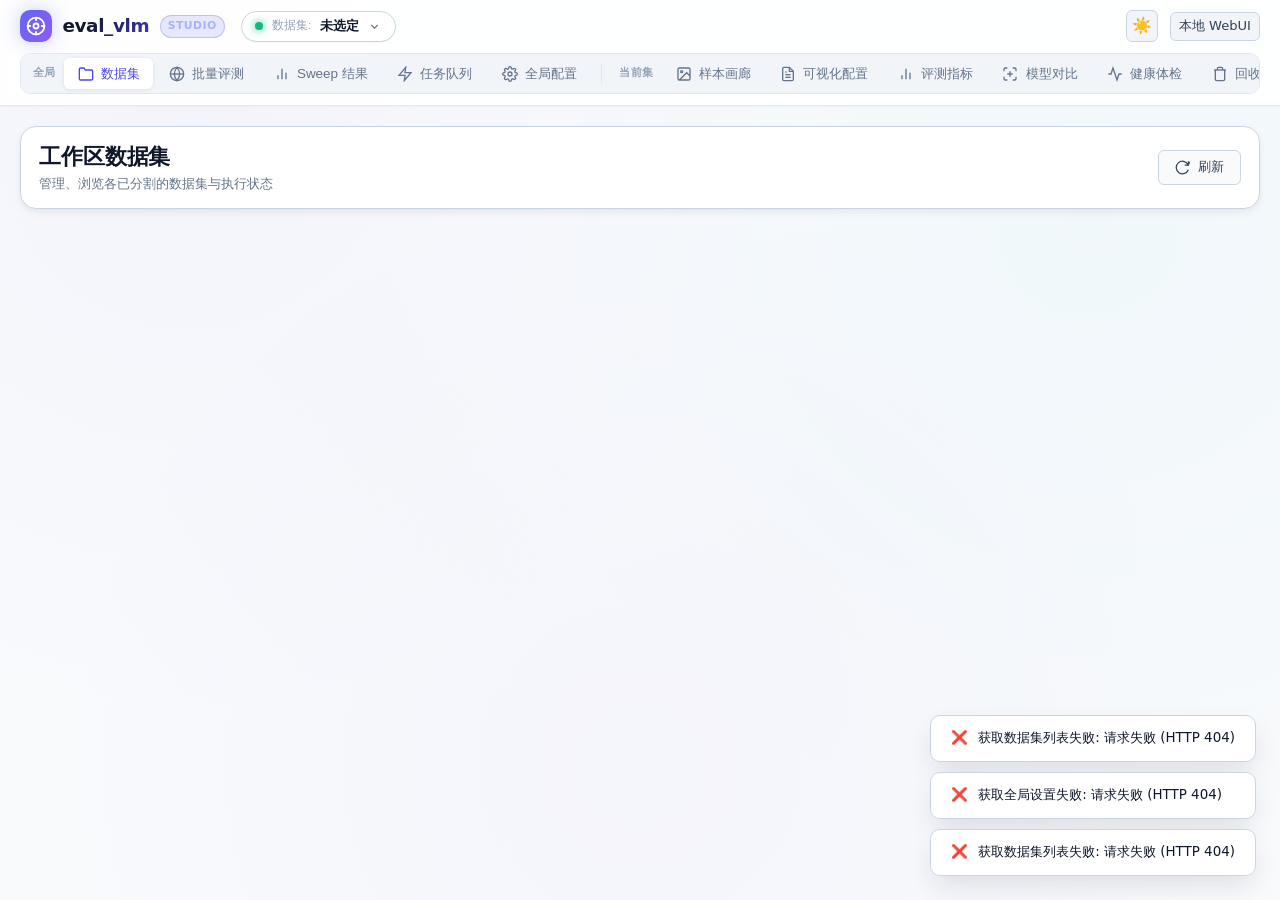
==== commit b62e8abe: "fix(webui): 修复模型对比筛选功能" ====
--- a/src/eval_vlm/webui/static/index.html
+++ b/src/eval_vlm/webui/static/index.html
@@ -1559,7 +1559,7 @@
 
         <!-- 第二行: 过滤、排序与关键字检索 -->
         <div class="cmp-filter-row">
-          <div class="cmp-control-item" style="min-width: 220px;">
+          <div class="cmp-control-item" style="min-width: 200px;">
             <label class="cmp-control-label">🎯 分歧类型筛选</label>
             <select id="comparison-filter" class="select" onchange="loadComparison(0)">
               <option value="">🌟 仅预测不同 (默认全部差异)</option>
@@ -1569,6 +1569,13 @@
               <option value="field_disagreement">🔷 字段分歧 (结构化属性不同)</option>
               <option value="all_wrong">⚠️ 全错 (所有模型均错误)</option>
               <option value="missing_or_error">❌ 异常/缺失 (未输出或报错)</option>
+            </select>
+          </div>
+
+          <div class="cmp-control-item" id="comparison-field-filter-item" style="min-width: 190px;">
+            <label class="cmp-control-label">🔬 按字段筛选不一致</label>
+            <select id="comparison-field-filter" class="select" onchange="loadComparison(0)">
+              <option value="">🌟 全部字段 (不限字段)</option>
             </select>
           </div>
 
@@ -1696,31 +1703,54 @@
           <div id="field-metrics-grid" class="field-metrics-grid"></div>
         </div>
 
-        <!-- 逐字段失配清单明细表 -->
-        <div class="data-table-container">
-          <div style="padding: 1rem 1.25rem; background: rgba(0,0,0,0.2); border-bottom: 1px solid var(--border-subtle); display: flex; justify-content: space-between; align-items: center;">
-            <strong style="font-size: 0.95rem;">逐字段失配清单明细 (Field Mismatches)</strong>
-            <div style="display: flex; align-items: center; gap: 0.65rem;">
-              <span style="font-size: 0.82rem; color: var(--text-muted);">状态筛选:</span>
-              <select id="field-mismatches-filter" class="select" onchange="state.fieldMismatchesFilter=this.value; loadFieldMismatches(0);">
-                <option value="">全部失配记录</option>
-                <option value="mismatch">部分字段失配 (mismatch)</option>
-                <option value="pred_missing">模型无输出判错 (pred_missing)</option>
-              </select>
-            </div>
-          </div>
-
-          <table class="ui-table">
-            <thead>
-              <tr>
-                <th style="width: 140px;">样本 ID</th>
-                <th style="width: 110px;">判定状态</th>
-                <th>模型输出文本 (Prediction)</th>
-                <th style="width: 380px;">逐字段比对详情 (Field Comparison)</th>
-              </tr>
-            </thead>
-            <tbody id="field-mismatches-tbody"></tbody>
-          </table>
+        <!-- 逐字段混淆矩阵看板 (Confusion Matrices) -->
+        <div id="field-cm-section" class="dataset-card field-cm-wrapper" style="margin-bottom: 1.75rem; display: none;">
+          <div style="display: flex; justify-content: space-between; align-items: center; margin-bottom: 1rem; flex-wrap: wrap; gap: 0.5rem;">
+            <div style="display: flex; align-items: center; gap: 0.5rem;">
+              <span style="font-size: 1.2rem;">📊</span>
+              <h3 style="font-size: 1.05rem; margin: 0; color: var(--text-main);">逐字段混淆矩阵与分类指标 (Confusion Matrices)</h3>
+            </div>
+            <span style="font-size: 0.78rem; color: var(--text-dim);">对角线绿色为正确分类，非对角浅红为误判分布</span>
+          </div>
+          <div id="field-cm-tab-bar" class="field-tab-bar"></div>
+          <div id="field-cm-panes" class="field-cm-panes"></div>
+        </div>
+
+        <!-- 逐字段失配富样本审查 (Field Mismatches Sample Review) -->
+        <div class="run-review-section">
+          <div class="run-review-toolbar">
+            <div class="run-review-toolbar-left">
+              <strong style="font-size: 0.95rem; color: var(--text-main); display: flex; align-items: center; gap: 0.4rem;">
+                <span>🔬</span> 失配样本深度审查 (<span id="field-mismatches-count">0</span>)
+              </strong>
+              <div class="run-filter-group">
+                <span class="run-filter-label">状态:</span>
+                <select id="field-mismatches-filter" class="select select-sm" onchange="state.fieldMismatchesFilter=this.value; loadFieldMismatches(0);">
+                  <option value="">全部失配记录</option>
+                  <option value="mismatch">部分字段失配 (mismatch)</option>
+                  <option value="pred_missing">模型未产出描述 (pred_missing)</option>
+                </select>
+              </div>
+              <div class="run-filter-group">
+                <span class="run-filter-label">按失配字段筛选:</span>
+                <select id="field-mismatches-field-filter" class="select select-sm" onchange="state.fieldMismatchesFieldFilter=this.value; loadFieldMismatches(0);">
+                  <option value="">🌟 全部字段 (不限)</option>
+                </select>
+              </div>
+            </div>
+            <div class="run-review-toolbar-right">
+              <div class="search-input-wrap">
+                <input id="field-mismatches-search" class="input input-sm" placeholder="搜索样本 ID / 预测描述..." onkeydown="if(event.key==='Enter')loadFieldMismatches(0)">
+                <button class="search-clear-btn" type="button" onclick="document.getElementById('field-mismatches-search').value=''; loadFieldMismatches(0);">✕</button>
+              </div>
+              <button class="btn btn-sm btn-secondary" onclick="loadFieldMismatches(0)">刷新</button>
+            </div>
+          </div>
+
+          <!-- 样本卡片列表容器 -->
+          <div id="field-mismatches-cards" class="run-cards-container"></div>
+          <!-- 分页栏 -->
+          <div id="field-mismatches-pagination" class="cmp-pagination-bar"></div>
         </div>
       </div>
 
@@ -1746,32 +1776,58 @@
           </div>
         </div>
 
-        <!-- Scored 明细表格 -->
-        <div class="data-table-container">
-          <div style="padding: 1rem 1.25rem; background: rgba(0,0,0,0.2); border-bottom: 1px solid var(--border-subtle); display: flex; justify-content: space-between; align-items: center;">
-            <strong style="font-size: 0.95rem;">逐样本打分明细 (Scored Details)</strong>
-            <div style="display: flex; align-items: center; gap: 0.65rem;">
-              <span style="font-size: 0.82rem; color: var(--text-muted);">排序:</span>
-              <select class="select" onchange="state.scoredOrder=this.value; loadScored(0);">
-                <option value="default">默认文件顺序</option>
-                <option value="lowest">最低分优先 (审核坏例)</option>
-                <option value="highest">最高分优先</option>
-              </select>
-            </div>
-          </div>
-
-          <table class="ui-table">
-            <thead>
-              <tr>
-                <th>样本 ID</th>
-                <th>轮次</th>
-                <th>得分</th>
-                <th>模型预测结果 (Prediction)</th>
-                <th>参考标准答案 (Reference)</th>
-              </tr>
-            </thead>
-            <tbody id="scored-tbody"></tbody>
-          </table>
+        <!-- eval 轮次混淆矩阵看板 (若评测指标包含混淆矩阵) -->
+        <div id="eval-cm-section" class="dataset-card field-cm-wrapper" style="margin-bottom: 1.75rem; display: none;">
+          <div style="display: flex; justify-content: space-between; align-items: center; margin-bottom: 1rem; flex-wrap: wrap; gap: 0.5rem;">
+            <div style="display: flex; align-items: center; gap: 0.5rem;">
+              <span style="font-size: 1.2rem;">📊</span>
+              <h3 style="font-size: 1.05rem; margin: 0; color: var(--text-main);">目标轮次混淆矩阵 (Confusion Matrix)</h3>
+            </div>
+            <span style="font-size: 0.78rem; color: var(--text-dim);">模型预测类别 vs 标注真值分布</span>
+          </div>
+          <div id="eval-cm-tab-bar" class="field-tab-bar"></div>
+          <div id="eval-cm-panes" class="field-cm-panes"></div>
+        </div>
+
+        <!-- eval 样本审查板块 (Scored Samples Review) -->
+        <div class="run-review-section">
+          <div class="run-review-toolbar">
+            <div class="run-review-toolbar-left">
+              <strong style="font-size: 0.95rem; color: var(--text-main); display: flex; align-items: center; gap: 0.4rem;">
+                <span>💬</span> 样本评测打分明细 (<span id="scored-count">0</span>)
+              </strong>
+              <label class="run-checkbox-label">
+                <input type="checkbox" id="scored-only-miss" checked onchange="loadScored(0)">
+                <span>仅看未命中/错误 (score &lt; 1.0)</span>
+              </label>
+              <div class="run-filter-group">
+                <span class="run-filter-label">轮次:</span>
+                <select id="scored-turn-filter" class="select select-sm" onchange="loadScored(0)">
+                  <option value="">全部目标轮次</option>
+                </select>
+              </div>
+              <div class="run-filter-group">
+                <span class="run-filter-label">排序:</span>
+                <select id="scored-order-select" class="select select-sm" onchange="state.scoredOrder=this.value; loadScored(0);">
+                  <option value="lowest">最低分优先 (坏例审查)</option>
+                  <option value="default">默认文件顺序</option>
+                  <option value="highest">最高分优先</option>
+                </select>
+              </div>
+            </div>
+            <div class="run-review-toolbar-right">
+              <div class="search-input-wrap">
+                <input id="scored-search" class="input input-sm" placeholder="搜索 ID / 预测 / 真值..." onkeydown="if(event.key==='Enter')loadScored(0)">
+                <button class="search-clear-btn" type="button" onclick="document.getElementById('scored-search').value=''; loadScored(0);">✕</button>
+              </div>
+              <button class="btn btn-sm btn-secondary" onclick="loadScored(0)">刷新</button>
+            </div>
+          </div>
+
+          <!-- 样本卡片列表容器 -->
+          <div id="scored-cards" class="run-cards-container"></div>
+          <!-- 分页栏 -->
+          <div id="scored-pagination" class="cmp-pagination-bar"></div>
         </div>
       </div>
     </section>
@@ -2085,10 +2141,14 @@
         </div>
       </div>
 
-      <div style="display: flex; align-items: center; justify-content: space-between;">
+      <div style="display: flex; align-items: center; justify-content: space-between; flex-wrap: wrap; gap: 0.75rem;">
         <label style="display: flex; align-items: center; gap: 0.5rem; cursor: pointer; color: var(--text-secondary); font-size: 0.82rem;">
           <input type="checkbox" id="job-modal-failfast" onchange="updateJobCommandPreview()">
           <span>遇错立即终止 (--fail-fast)</span>
+        </label>
+        <label style="display: flex; align-items: center; gap: 0.5rem; cursor: pointer; color: var(--text-secondary); font-size: 0.82rem;" title="默认关闭以提高评测速度并节约空间；WebUI 中已内置富样本与混淆矩阵审查">
+          <input type="checkbox" id="job-modal-report-html" onchange="updateJobCommandPreview()">
+          <span>生成独立 HTML 报告 (--report-html)</span>
         </label>
       </div>
 
--- a/src/eval_vlm/webui/static/styles.css
+++ b/src/eval_vlm/webui/static/styles.css
@@ -5127,7 +5127,303 @@
   font-weight: 700;
 }
 
-/* 模型战绩矩阵 */
+/* 模型对比矩阵：field-eval 与 eval 逐轮次指标 */
+.cmp-matrices-wrapper {
+  display: flex;
+  flex-direction: column;
+  gap: 1rem;
+  margin-top: 0.85rem;
+}
+
+.cmp-matrix-card {
+  background: var(--bg-card);
+  border: 1px solid var(--border-card);
+  border-radius: var(--radius-md);
+  padding: 1rem 1.25rem;
+  box-shadow: var(--shadow-card);
+  overflow: hidden;
+}
+
+/* 深色模式下：Field-Eval 专属青绿微渐变（拒绝暗沉灰色） */
+.cmp-matrix-card.cmp-matrix-field-eval {
+  background: linear-gradient(135deg, rgba(6, 182, 212, 0.09) 0%, rgba(15, 23, 42, 0.95) 45%, rgba(16, 185, 129, 0.06) 100%);
+  border: 1px solid rgba(6, 182, 212, 0.3);
+  border-top: 3px solid var(--cyan-500);
+  box-shadow: 0 8px 30px -4px rgba(6, 182, 212, 0.15), var(--shadow-card);
+}
+
+.cmp-matrix-card.cmp-matrix-field-eval .cmp-matrix-title {
+  color: #38bdf8;
+}
+
+.cmp-matrix-card.cmp-matrix-field-eval .cmp-matrix-subtitle {
+  color: #2dd4bf;
+  opacity: 0.9;
+}
+
+.cmp-matrix-card.cmp-matrix-field-eval .cmp-matrix-table-wrap {
+  border-color: rgba(6, 182, 212, 0.22);
+  background: rgba(8, 20, 40, 0.65);
+}
+
+.cmp-matrix-card.cmp-matrix-field-eval .cmp-matrix-table th {
+  background: rgba(6, 182, 212, 0.12);
+  color: #7dd3fc;
+  border-bottom: 2px solid rgba(6, 182, 212, 0.35);
+}
+
+/* 深色模式下：Turn-Eval 专属靛紫微渐变（拒绝暗沉灰色） */
+.cmp-matrix-card.cmp-matrix-turn-eval {
+  background: linear-gradient(135deg, rgba(99, 102, 241, 0.1) 0%, rgba(15, 23, 42, 0.95) 45%, rgba(139, 92, 246, 0.06) 100%);
+  border: 1px solid rgba(99, 102, 241, 0.3);
+  border-top: 3px solid var(--primary-500);
+  box-shadow: 0 8px 30px -4px rgba(99, 102, 241, 0.15), var(--shadow-card);
+}
+
+.cmp-matrix-card.cmp-matrix-turn-eval .cmp-matrix-title {
+  color: #a5b4fc;
+}
+
+.cmp-matrix-card.cmp-matrix-turn-eval .cmp-matrix-subtitle {
+  color: #c084fc;
+  opacity: 0.9;
+}
+
+.cmp-matrix-card.cmp-matrix-turn-eval .cmp-matrix-table-wrap {
+  border-color: rgba(99, 102, 241, 0.22);
+  background: rgba(18, 20, 48, 0.65);
+}
+
+.cmp-matrix-card.cmp-matrix-turn-eval .cmp-matrix-table th {
+  background: rgba(99, 102, 241, 0.12);
+  color: #c7d2fe;
+  border-bottom: 2px solid rgba(99, 102, 241, 0.35);
+}
+
+.cmp-matrix-header {
+  display: flex;
+  justify-content: space-between;
+  align-items: center;
+  margin-bottom: 0.75rem;
+  flex-wrap: wrap;
+  gap: 0.5rem;
+}
+
+/* 准确率口径切换按钮 (深色模式) */
+.cmp-mode-toggle-group {
+  display: inline-flex;
+  align-items: center;
+  border-radius: 999px;
+  padding: 2px;
+  gap: 2px;
+  background: rgba(6, 182, 212, 0.12);
+  border: 1px solid rgba(6, 182, 212, 0.3);
+}
+
+.cmp-mode-btn {
+  border: none;
+  border-radius: 999px;
+  padding: 3px 10px;
+  font-size: 0.72rem;
+  font-weight: 600;
+  cursor: pointer;
+  transition: all var(--transition-fast);
+  line-height: 1.2;
+  background: transparent;
+  color: #7dd3fc;
+}
+
+.cmp-mode-btn:hover {
+  color: #ffffff;
+}
+
+.cmp-mode-btn.active {
+  background: var(--cyan-500);
+  color: #081528;
+  font-weight: 700;
+  box-shadow: 0 0 10px rgba(6, 182, 212, 0.4);
+}
+
+/* 可点击字段表头与激活状态 (深色模式) */
+.cmp-clickable-field-th {
+  cursor: pointer;
+  user-select: none;
+  transition: all var(--transition-fast);
+}
+
+.cmp-clickable-field-th:hover {
+  background: rgba(6, 182, 212, 0.22) !important;
+}
+
+.cmp-clickable-field-th.is-filtering-active {
+  background: rgba(6, 182, 212, 0.28) !important;
+  color: #38bdf8 !important;
+  border-bottom: 2px solid var(--cyan-500) !important;
+}
+
+.cmp-field-filter-badge {
+  font-size: 0.65rem;
+  padding: 1px 5px;
+  border-radius: 4px;
+  background: rgba(0, 0, 0, 0.25);
+  color: var(--text-dim);
+}
+
+.cmp-field-filter-badge.is-active {
+  background: var(--cyan-500);
+  color: #081528;
+  font-weight: 700;
+}
+
+.cmp-filter-active-tag {
+  background: rgba(244, 63, 94, 0.12);
+  color: #f43f5e;
+  border: 1px solid rgba(244, 63, 94, 0.3);
+  font-size: 0.72rem;
+  padding: 2px 8px;
+  cursor: pointer;
+  border-radius: 999px;
+  display: inline-flex;
+  align-items: center;
+  gap: 0.3rem;
+  transition: all var(--transition-fast);
+}
+
+.cmp-filter-active-tag:hover {
+  background: rgba(244, 63, 94, 0.22);
+}
+
+.cmp-matrix-title {
+  font-size: 0.85rem;
+  font-weight: 700;
+  color: var(--text-main);
+  display: flex;
+  align-items: center;
+  gap: 0.5rem;
+}
+
+.cmp-matrix-subtitle {
+  font-size: 0.72rem;
+  color: var(--text-dim);
+  font-weight: normal;
+}
+
+.cmp-matrix-table-wrap {
+  overflow-x: auto;
+  border-radius: var(--radius-sm);
+  border: 1px solid var(--border-subtle);
+  background: rgba(0, 0, 0, 0.2);
+}
+
+.cmp-matrix-table {
+  width: 100%;
+  border-collapse: collapse;
+  font-size: 0.78rem;
+  text-align: left;
+}
+
+.cmp-matrix-table th {
+  background: var(--bg-input, rgba(255, 255, 255, 0.04));
+  color: var(--text-secondary);
+  font-weight: 600;
+  padding: 0.65rem 0.85rem;
+  border-bottom: 1px solid var(--border-subtle);
+  white-space: nowrap;
+}
+
+.cmp-matrix-table td {
+  padding: 0.65rem 0.85rem;
+  border-bottom: 1px solid var(--border-subtle);
+  vertical-align: middle;
+}
+
+.cmp-matrix-table tr:last-child td {
+  border-bottom: none;
+}
+
+.cmp-matrix-table tr:hover td {
+  background: var(--bg-card-hover, rgba(255, 255, 255, 0.02));
+}
+
+.cmp-matrix-table tr.is-baseline td {
+  background: rgba(245, 158, 11, 0.03);
+}
+
+.cmp-model-cell {
+  min-width: 170px;
+  max-width: 230px;
+}
+
+.cmp-model-name {
+  font-weight: 700;
+  color: var(--text-main);
+  font-size: 0.82rem;
+  display: flex;
+  align-items: center;
+  gap: 0.4rem;
+  white-space: nowrap;
+  overflow: hidden;
+  text-overflow: ellipsis;
+}
+
+.cmp-model-backend {
+  font-size: 0.7rem;
+  color: var(--text-dim);
+  margin-top: 2px;
+}
+
+.cmp-stat-cell-main {
+  font-family: var(--font-mono);
+  font-weight: 700;
+  font-size: 0.92rem;
+  color: var(--text-main);
+  display: flex;
+  align-items: baseline;
+  gap: 0.35rem;
+}
+
+.cmp-stat-cell-main.is-top {
+  color: var(--emerald-500);
+}
+
+.cmp-stat-cell-sub {
+  font-size: 0.68rem;
+  color: var(--text-dim);
+  margin-top: 2px;
+  display: flex;
+  align-items: center;
+  gap: 0.4rem;
+  white-space: nowrap;
+}
+
+.cmp-mini-progress {
+  width: 100%;
+  min-width: 60px;
+  max-width: 120px;
+  height: 4px;
+  background: rgba(255, 255, 255, 0.08);
+  border-radius: 2px;
+  margin-top: 4px;
+  overflow: hidden;
+}
+
+.cmp-mini-progress-bar {
+  height: 100%;
+  border-radius: 2px;
+  background: linear-gradient(90deg, var(--cyan-500) 0%, var(--emerald-500) 100%);
+}
+
+.cmp-matrix-empty-tip {
+  padding: 1.2rem;
+  text-align: center;
+  color: var(--text-dim);
+  font-size: 0.78rem;
+  background: rgba(255, 255, 255, 0.02);
+  border-radius: var(--radius-sm);
+  border: 1px dashed var(--border-subtle);
+}
+
+/* 模型战绩卡片兼容保留 */
 .cmp-scorecards-grid {
   display: grid;
   grid-template-columns: repeat(auto-fit, minmax(240px, 1fr));
@@ -5867,6 +6163,160 @@
   color: #64748b !important;
 }
 
+/* --------------------------------------------------------------------------
+   浅色主题下模型对比核心矩阵专属设计（告别沉闷灰色，打造清新高对比界面）
+   -------------------------------------------------------------------------- */
+
+[data-theme="light"] .cmp-matrix-card {
+  box-shadow: 0 4px 18px rgba(15, 23, 42, 0.05) !important;
+}
+
+[data-theme="light"] .cmp-matrix-title {
+  color: #0f172a !important;
+}
+
+/* 1. Field-Eval 字段总体对比矩阵 - 浅色模式：薄荷冰川青白微渐变，纯净通透 */
+[data-theme="light"] .cmp-matrix-card.cmp-matrix-field-eval {
+  background: linear-gradient(135deg, #f0fdfa 0%, #ffffff 45%, #f0fdf4 100%) !important;
+  border: 1px solid #99f6e4 !important;
+  border-top: 3.5px solid #0d9488 !important;
+  box-shadow: 0 6px 20px -2px rgba(13, 148, 136, 0.1), 0 2px 6px rgba(15, 23, 42, 0.03) !important;
+}
+
+[data-theme="light"] .cmp-matrix-card.cmp-matrix-field-eval .cmp-matrix-title {
+  color: #0f172a !important;
+}
+
+[data-theme="light"] .cmp-matrix-card.cmp-matrix-field-eval .cmp-matrix-subtitle {
+  color: #0f766e !important;
+  font-weight: 500 !important;
+}
+
+[data-theme="light"] .cmp-matrix-card.cmp-matrix-field-eval .cmp-matrix-table-wrap {
+  background: #ffffff !important;
+  border: 1px solid #ccfbf1 !important;
+  box-shadow: 0 1px 3px rgba(13, 148, 136, 0.05) !important;
+}
+
+[data-theme="light"] .cmp-matrix-card.cmp-matrix-field-eval .cmp-matrix-table th {
+  background: #e6fffa !important;
+  color: #115e59 !important;
+  border-bottom: 2px solid #5eead4 !important;
+}
+
+[data-theme="light"] .cmp-matrix-card.cmp-matrix-field-eval .cmp-matrix-table td {
+  border-bottom: 1px solid #f0fdfa !important;
+  color: #0f172a !important;
+}
+
+[data-theme="light"] .cmp-matrix-card.cmp-matrix-field-eval .cmp-matrix-table tr:hover td {
+  background: #f0fdf4 !important;
+}
+
+/* 2. Eval Turn-by-Turn 对比矩阵 - 浅色模式：罗兰紫/皇家靛蓝清爽微渐变，典雅大方 */
+[data-theme="light"] .cmp-matrix-card.cmp-matrix-turn-eval {
+  background: linear-gradient(135deg, #f5f3ff 0%, #ffffff 45%, #eff6ff 100%) !important;
+  border: 1px solid #c7d2fe !important;
+  border-top: 3.5px solid #4f46e5 !important;
+  box-shadow: 0 6px 20px -2px rgba(79, 70, 229, 0.1), 0 2px 6px rgba(15, 23, 42, 0.03) !important;
+}
+
+[data-theme="light"] .cmp-matrix-card.cmp-matrix-turn-eval .cmp-matrix-title {
+  color: #0f172a !important;
+}
+
+[data-theme="light"] .cmp-matrix-card.cmp-matrix-turn-eval .cmp-matrix-subtitle {
+  color: #4338ca !important;
+  font-weight: 500 !important;
+}
+
+[data-theme="light"] .cmp-matrix-card.cmp-matrix-turn-eval .cmp-matrix-table-wrap {
+  background: #ffffff !important;
+  border: 1px solid #e0e7ff !important;
+  box-shadow: 0 1px 3px rgba(79, 70, 229, 0.05) !important;
+}
+
+[data-theme="light"] .cmp-matrix-card.cmp-matrix-turn-eval .cmp-matrix-table th {
+  background: #eef2ff !important;
+  color: #312e81 !important;
+  border-bottom: 2px solid #a5b4fc !important;
+}
+
+[data-theme="light"] .cmp-matrix-card.cmp-matrix-turn-eval .cmp-matrix-table td {
+  border-bottom: 1px solid #f5f3ff !important;
+  color: #0f172a !important;
+}
+
+[data-theme="light"] .cmp-matrix-card.cmp-matrix-turn-eval .cmp-matrix-table tr:hover td {
+  background: #f5f3ff !important;
+}
+
+/* 浅色主题下矩阵单元格元素高清晰度适配 */
+[data-theme="light"] .cmp-matrix-table tr.is-baseline td {
+  background: #fffdf0 !important;
+}
+
+[data-theme="light"] .cmp-model-name {
+  color: #0f172a !important;
+}
+
+[data-theme="light"] .cmp-model-backend {
+  color: #64748b !important;
+}
+
+[data-theme="light"] .cmp-stat-cell-main {
+  color: #0f172a !important;
+}
+
+[data-theme="light"] .cmp-stat-cell-main.is-top {
+  color: #047857 !important;
+}
+
+[data-theme="light"] .cmp-stat-cell-sub {
+  color: #475569 !important;
+}
+
+[data-theme="light"] .cmp-mini-progress {
+  background: #e2e8f0 !important;
+}
+
+[data-theme="light"] .cmp-matrix-field-eval .cmp-mini-progress-bar {
+  background: linear-gradient(90deg, #0d9488 0%, #10b981 100%) !important;
+}
+
+[data-theme="light"] .cmp-matrix-turn-eval .cmp-mini-progress-bar {
+  background: linear-gradient(90deg, #4f46e5 0%, #8b5cf6 100%) !important;
+}
+
+[data-theme="light"] .cmp-matrix-empty-tip {
+  background: #f8fafc !important;
+  border-color: #cbd5e1 !important;
+  color: #475569 !important;
+}
+
+/* 浅色模式下准确率口径切换按钮 */
+[data-theme="light"] .cmp-matrix-card.cmp-matrix-field-eval .cmp-mode-toggle-group {
+  background: #ccfbf1 !important;
+  border: 1px solid #5eead4 !important;
+}
+
+[data-theme="light"] .cmp-matrix-card.cmp-matrix-field-eval .cmp-mode-btn {
+  background: transparent !important;
+  color: #0f766e !important;
+}
+
+[data-theme="light"] .cmp-matrix-card.cmp-matrix-field-eval .cmp-mode-btn:hover {
+  color: #115e59 !important;
+  background: rgba(255, 255, 255, 0.5) !important;
+}
+
+[data-theme="light"] .cmp-matrix-card.cmp-matrix-field-eval .cmp-mode-btn.active {
+  background: #0d9488 !important;
+  color: #ffffff !important;
+  font-weight: 700 !important;
+  box-shadow: 0 2px 5px rgba(13, 148, 136, 0.25) !important;
+}
+
 /* 浅色主题样本卡片与对话真值排版 */
 [data-theme="light"] .cmp-sample-card {
   background: #ffffff !important;
@@ -6232,5 +6682,748 @@
   border: 1px solid #cbd5e1 !important;
 }
 
-
-
+/* 浅色模式下字段表头可点击与激活徽章样式 (明亮清爽高对比度) */
+[data-theme="light"] .cmp-clickable-field-th:hover {
+  background: #ccfbf1 !important;
+  color: #0f766e !important;
+}
+
+[data-theme="light"] .cmp-clickable-field-th.is-filtering-active {
+  background: #99f6e4 !important;
+  color: #042f2e !important;
+  border-bottom: 2.5px solid #0d9488 !important;
+}
+
+[data-theme="light"] .cmp-field-filter-badge {
+  background: rgba(15, 23, 42, 0.08) !important;
+  color: #475569 !important;
+  border: 1px solid #cbd5e1 !important;
+}
+
+[data-theme="light"] .cmp-field-filter-badge.is-active {
+  background: #0d9488 !important;
+  color: #ffffff !important;
+  border-color: #0f766e !important;
+  font-weight: 700 !important;
+}
+
+[data-theme="light"] .cmp-filter-active-tag {
+  background: #fee2e2 !important;
+  color: #991b1b !important;
+  border: 1px solid #fca5a5 !important;
+}
+
+[data-theme="light"] .cmp-filter-active-tag:hover {
+  background: #fecdd3 !important;
+  color: #881337 !important;
+}
+
+/* ==========================================================================
+   15. 评测指标页面 (Runs Tab) 混淆矩阵与富样本审查卡片 (Rich Sample Review)
+   ========================================================================== */
+.field-cm-wrapper {
+  background: var(--bg-card);
+  border: 1px solid var(--border-card);
+  border-radius: 12px;
+  padding: 1.25rem 1.5rem;
+  margin-bottom: 1.5rem;
+  box-shadow: 0 4px 14px rgba(15, 23, 42, 0.08);
+}
+
+.field-tab-bar {
+  display: flex;
+  align-items: center;
+  gap: 8px;
+  flex-wrap: wrap;
+  margin-bottom: 1.1rem;
+  background: rgba(0, 0, 0, 0.2);
+  padding: 6px 10px;
+  border-radius: 8px;
+  border: 1px solid var(--border-subtle);
+}
+
+.field-tab-btn {
+  border: 1px solid var(--border-card);
+  background: var(--bg-surface);
+  padding: 5px 13px;
+  font-size: 0.8rem;
+  font-weight: 600;
+  color: var(--text-secondary);
+  border-radius: 6px;
+  cursor: pointer;
+  transition: all 0.15s ease;
+}
+
+.field-tab-btn:hover {
+  background: var(--bg-card-hover);
+  color: var(--text-main);
+  border-color: var(--primary-500);
+}
+
+.field-tab-btn.active {
+  background: var(--primary-500);
+  color: #ffffff;
+  border-color: var(--primary-600);
+  box-shadow: 0 2px 8px rgba(99, 102, 241, 0.35);
+}
+
+.field-cm-panes {
+  min-height: 120px;
+}
+
+.field-cm-pane {
+  display: none;
+}
+
+.field-cm-pane.active {
+  display: block;
+}
+
+.cm-card-box {
+  background: var(--bg-surface);
+  border: 1px solid var(--border-card);
+  border-radius: 10px;
+  padding: 1rem 1.25rem;
+  margin-bottom: 1rem;
+}
+
+.cm-table-wrapper, .cm-report-wrapper {
+  overflow-x: auto;
+  margin-bottom: 0.75rem;
+  border-radius: 6px;
+}
+
+.cm-table, .cm-report-table {
+  width: 100%;
+  border-collapse: collapse;
+  font-size: 0.82rem;
+  text-align: right;
+}
+
+.cm-table th, .cm-table td, .cm-report-table th, .cm-report-table td {
+  border: 1px solid var(--border-subtle);
+  padding: 6px 8px;
+}
+
+.cm-table th, .cm-report-table th {
+  background: rgba(0, 0, 0, 0.25);
+  color: var(--text-secondary);
+  font-weight: 600;
+  text-align: center;
+}
+
+.cm-table th.row-label {
+  text-align: left;
+  font-weight: 600;
+}
+
+.cm-report-table td.cat-name {
+  text-align: left;
+  font-weight: 600;
+  color: var(--text-main);
+}
+
+.cm-table td {
+  text-align: center;
+  vertical-align: middle;
+  transition: background 0.15s ease, color 0.15s ease;
+}
+
+.cm-cell-val {
+  display: flex;
+  flex-direction: column;
+  align-items: center;
+  justify-content: center;
+  gap: 2px;
+  min-width: 44px;
+  line-height: 1.2;
+}
+
+.cm-v-count {
+  font-size: 0.86rem;
+  font-weight: 700;
+  font-family: var(--font-mono, monospace);
+  color: inherit;
+}
+
+.cm-v-pct {
+  font-size: 0.70rem;
+  font-family: var(--font-mono, monospace);
+  opacity: 0.85;
+  color: inherit;
+}
+
+/* 混淆矩阵显示模式切换控制 */
+.cm-mode-count-only .cm-v-pct {
+  display: none !important;
+}
+
+.cm-mode-pct-only .cm-v-count {
+  display: none !important;
+}
+
+/* 混淆矩阵热力图单元格样式（基于 --heat-alpha 动态深度） */
+.cm-diag {
+  background: rgba(16, 185, 129, var(--heat-alpha, 0.22));
+  color: #ecfdf5;
+  font-weight: 700;
+}
+
+.cm-miss {
+  background: rgba(244, 63, 94, var(--heat-alpha, 0.18));
+  color: #fff1f2;
+  font-weight: 600;
+}
+
+.cm-zero {
+  background: transparent;
+  color: var(--text-dim);
+  opacity: 0.35;
+}
+
+.cm-table tbody td:hover {
+  outline: 2px solid var(--accent, #6366f1);
+  outline-offset: -2px;
+  z-index: 2;
+  position: relative;
+}
+
+.cm-total {
+  background: rgba(0, 0, 0, 0.18);
+  font-weight: 700;
+  color: var(--text-main);
+}
+
+.cm-total-all {
+  background: rgba(99, 102, 241, 0.25);
+  font-weight: 800;
+  color: #818cf8;
+}
+
+/* 评测样本深度审查工具栏与卡片容器 */
+.run-review-section {
+  margin-top: 1.5rem;
+}
+
+.run-review-toolbar {
+  display: flex;
+  justify-content: space-between;
+  align-items: center;
+  background: var(--bg-card);
+  border: 1px solid var(--border-card);
+  border-radius: var(--radius-md);
+  padding: 0.75rem 1.25rem;
+  margin-bottom: 1.25rem;
+  flex-wrap: wrap;
+  gap: 0.8rem;
+  box-shadow: 0 4px 14px rgba(15, 23, 42, 0.08);
+}
+
+.run-review-toolbar-left,
+.run-review-toolbar-right {
+  display: flex;
+  align-items: center;
+  gap: 0.75rem;
+  flex-wrap: wrap;
+}
+
+.run-filter-group {
+  display: flex;
+  align-items: center;
+  gap: 0.4rem;
+  font-size: 0.82rem;
+}
+
+.run-filter-label {
+  color: var(--text-muted);
+  font-size: 0.8rem;
+  font-weight: 500;
+  white-space: nowrap;
+}
+
+.run-checkbox-label {
+  display: flex;
+  align-items: center;
+  gap: 0.4rem;
+  font-size: 0.82rem;
+  color: var(--text-secondary);
+  cursor: pointer;
+  user-select: none;
+  background: rgba(0, 0, 0, 0.15);
+  padding: 4px 8px;
+  border-radius: 6px;
+  border: 1px solid var(--border-subtle);
+}
+
+.run-cards-container {
+  display: flex;
+  flex-direction: column;
+  gap: 1.25rem;
+  margin-bottom: 1.25rem;
+}
+
+/* 富样本卡片 */
+.run-sample-card {
+  background: var(--bg-card);
+  border: 1px solid var(--border-card);
+  border-radius: var(--radius-md);
+  padding: 1.25rem 1.5rem;
+  box-shadow: 0 4px 14px rgba(15, 23, 42, 0.08);
+  transition: border-color 0.15s ease, transform 0.15s ease;
+}
+
+.run-sample-card:hover {
+  border-color: rgba(99, 102, 241, 0.35);
+}
+
+.run-sample-card.is-miss {
+  border-left: 4px solid var(--rose-500);
+}
+
+.run-sample-card.is-pred-missing {
+  border-left: 4px solid var(--amber-500);
+}
+
+.run-sample-card.is-hit {
+  border-left: 4px solid var(--emerald-500);
+}
+
+.run-card-header {
+  display: flex;
+  justify-content: space-between;
+  align-items: center;
+  margin-bottom: 1rem;
+  flex-wrap: wrap;
+  gap: 0.5rem;
+  padding-bottom: 0.65rem;
+  border-bottom: 1px solid var(--border-subtle);
+}
+
+.run-card-id-group {
+  display: flex;
+  align-items: center;
+  gap: 0.55rem;
+  flex-wrap: wrap;
+}
+
+.run-card-id {
+  font-family: var(--font-mono);
+  font-weight: 700;
+  font-size: 0.84rem;
+  color: var(--text-main);
+  cursor: pointer;
+  padding: 2px 7px;
+  border-radius: 4px;
+  background: rgba(99, 102, 241, 0.12);
+  border: 1px solid rgba(99, 102, 241, 0.25);
+  transition: all 0.15s;
+}
+
+.run-card-id:hover {
+  background: rgba(99, 102, 241, 0.22);
+  border-color: var(--primary-500);
+}
+
+.run-card-body {
+  display: flex;
+  flex-direction: column;
+  gap: 1rem;
+}
+
+/* 样本缩略图条 */
+.run-thumb-strip {
+  display: flex;
+  gap: 0.75rem;
+  flex-wrap: wrap;
+  align-items: flex-start;
+}
+
+.run-thumb-wrap {
+  position: relative;
+  border-radius: 8px;
+  overflow: hidden;
+  border: 1px solid var(--border-card);
+  cursor: zoom-in;
+  max-height: 220px;
+  display: inline-flex;
+  align-items: center;
+  justify-content: center;
+  background: #000;
+  transition: transform 0.15s ease, box-shadow 0.15s ease;
+}
+
+.run-thumb-wrap:hover {
+  transform: scale(1.02);
+  box-shadow: 0 6px 16px rgba(0, 0, 0, 0.35);
+  border-color: var(--primary-500);
+}
+
+.run-thumb-img {
+  max-height: 220px;
+  max-width: 100%;
+  object-fit: contain;
+}
+
+.run-thumb-zoom {
+  position: absolute;
+  bottom: 6px;
+  right: 6px;
+  background: rgba(0, 0, 0, 0.75);
+  color: #fff;
+  font-size: 0.7rem;
+  padding: 2px 6px;
+  border-radius: 4px;
+  pointer-events: none;
+  font-family: var(--font-sans);
+}
+
+/* 模型预测描述框 */
+.run-pred-box {
+  background: rgba(0, 0, 0, 0.2);
+  border: 1px solid var(--border-subtle);
+  border-radius: 8px;
+  padding: 0.85rem 1rem;
+}
+
+.run-pred-header {
+  display: flex;
+  justify-content: space-between;
+  align-items: center;
+  margin-bottom: 0.4rem;
+  font-size: 0.78rem;
+  font-weight: 600;
+  color: var(--text-muted);
+}
+
+.run-pred-text {
+  font-family: var(--font-mono);
+  font-size: 0.82rem;
+  line-height: 1.55;
+  white-space: pre-wrap;
+  word-break: break-word;
+  color: var(--text-secondary);
+  margin: 0;
+}
+
+/* 逐字段比对详情表 */
+.run-field-table {
+  width: 100%;
+  border-collapse: collapse;
+  font-size: 0.8rem;
+  border-radius: 6px;
+  overflow: hidden;
+}
+
+.run-field-table th, .run-field-table td {
+  border: 1px solid var(--border-subtle);
+  padding: 6px 10px;
+  text-align: left;
+}
+
+.run-field-table th {
+  background: rgba(0, 0, 0, 0.25);
+  font-weight: 600;
+  color: var(--text-muted);
+}
+
+.field-tag-ok {
+  color: var(--emerald-500) !important;
+  font-weight: 700;
+  background: var(--emerald-bg);
+}
+
+.field-tag-bad {
+  color: var(--rose-500) !important;
+  font-weight: 700;
+  background: var(--rose-bg);
+}
+
+.field-tag-empty {
+  color: var(--text-dim);
+  font-style: italic;
+}
+
+/* eval 对话上下文与真值预测横向对比网格 */
+.run-dialogue-box {
+  background: rgba(0, 0, 0, 0.2);
+  border: 1px solid var(--border-subtle);
+  border-radius: 8px;
+  padding: 0.85rem 1rem;
+}
+
+.run-dialogue-title {
+  font-size: 0.78rem;
+  font-weight: 600;
+  color: var(--text-muted);
+  margin-bottom: 0.5rem;
+}
+
+.run-chat-bubble {
+  padding: 0.5rem 0.75rem;
+  border-radius: 6px;
+  margin-bottom: 0.45rem;
+  font-size: 0.82rem;
+  line-height: 1.5;
+}
+
+.run-chat-user {
+  background: rgba(6, 182, 212, 0.1);
+  border: 1px solid rgba(6, 182, 212, 0.25);
+}
+
+.run-chat-assistant {
+  background: rgba(99, 102, 241, 0.08);
+  border: 1px solid rgba(99, 102, 241, 0.2);
+}
+
+.run-comp-grid {
+  display: grid;
+  grid-template-columns: 1fr 1fr;
+  gap: 1rem;
+}
+
+@media (max-width: 768px) {
+  .run-comp-grid {
+    grid-template-columns: 1fr;
+  }
+}
+
+.run-comp-col {
+  border-radius: 8px;
+  padding: 0.85rem 1rem;
+  border: 1px solid var(--border-subtle);
+}
+
+.run-comp-ref {
+  background: rgba(99, 102, 241, 0.08);
+  border-color: rgba(99, 102, 241, 0.25);
+}
+
+.run-comp-pred {
+  background: rgba(0, 0, 0, 0.2);
+  border-color: var(--border-card);
+}
+
+.run-comp-pred.is-miss {
+  background: rgba(244, 63, 94, 0.08);
+  border-color: rgba(244, 63, 94, 0.25);
+}
+
+.run-comp-pred.is-hit {
+  background: rgba(16, 185, 129, 0.08);
+  border-color: rgba(16, 185, 129, 0.25);
+}
+
+.run-comp-header {
+  display: flex;
+  justify-content: space-between;
+  align-items: center;
+  margin-bottom: 0.45rem;
+  font-size: 0.78rem;
+  font-weight: 700;
+}
+
+.run-comp-content {
+  font-family: var(--font-mono);
+  font-size: 0.82rem;
+  line-height: 1.55;
+  white-space: pre-wrap;
+  word-break: break-word;
+  color: var(--text-main);
+  margin: 0;
+}
+
+/* ==========================================================================
+   16. 评测指标页面 (Runs Tab) 浅色主题专属高对比度深度适配 (Light Theme)
+   ========================================================================== */
+[data-theme="light"] .field-cm-wrapper {
+  background: #ffffff !important;
+  border: 1px solid #cbd5e1 !important;
+  box-shadow: 0 4px 14px rgba(15, 23, 42, 0.06) !important;
+}
+
+[data-theme="light"] .field-tab-bar {
+  background: #f1f5f9 !important;
+  border: 1px solid #cbd5e1 !important;
+}
+
+[data-theme="light"] .field-tab-btn {
+  background: #ffffff !important;
+  border: 1px solid #cbd5e1 !important;
+  color: #334155 !important;
+}
+
+[data-theme="light"] .field-tab-btn:hover {
+  background: #f8fafc !important;
+  color: #0f172a !important;
+  border-color: #94a3b8 !important;
+}
+
+[data-theme="light"] .field-tab-btn.active {
+  background: #4f46e5 !important;
+  color: #ffffff !important;
+  border-color: #4338ca !important;
+  box-shadow: 0 2px 8px rgba(79, 70, 229, 0.35) !important;
+}
+
+[data-theme="light"] .cm-card-box {
+  background: #ffffff !important;
+  border: 1px solid #cbd5e1 !important;
+  box-shadow: 0 2px 8px rgba(15, 23, 42, 0.04) !important;
+}
+
+[data-theme="light"] .cm-table th,
+[data-theme="light"] .cm-report-table th {
+  background: #f1f5f9 !important;
+  color: #1e293b !important;
+  border: 1px solid #cbd5e1 !important;
+}
+
+[data-theme="light"] .cm-table td,
+[data-theme="light"] .cm-report-table td {
+  border: 1px solid #e2e8f0 !important;
+  color: #1e293b !important;
+}
+
+[data-theme="light"] .cm-diag {
+  background: rgba(16, 185, 129, var(--heat-alpha, 0.22));
+  color: #065f46;
+  border: 1px solid #86efac;
+  font-weight: 700;
+}
+
+[data-theme="light"] .cm-miss {
+  background: rgba(244, 63, 94, var(--heat-alpha, 0.18));
+  color: #9f1239;
+  border: 1px solid #fca5a5;
+  font-weight: 600;
+}
+
+[data-theme="light"] .cm-zero {
+  background: transparent;
+  color: #94a3b8;
+  opacity: 0.45;
+}
+
+[data-theme="light"] .cm-total {
+  background: #f1f5f9 !important;
+  color: #0f172a !important;
+}
+
+[data-theme="light"] .cm-total-all {
+  background: #e0e7ff !important;
+  color: #3730a3 !important;
+}
+
+[data-theme="light"] .run-review-toolbar {
+  background: #ffffff !important;
+  border: 1px solid #cbd5e1 !important;
+  box-shadow: 0 4px 14px rgba(15, 23, 42, 0.06) !important;
+}
+
+[data-theme="light"] .run-checkbox-label {
+  background: #f1f5f9 !important;
+  border: 1px solid #cbd5e1 !important;
+  color: #334155 !important;
+}
+
+[data-theme="light"] .run-sample-card {
+  background: #ffffff !important;
+  border: 1px solid #cbd5e1 !important;
+  box-shadow: 0 4px 14px rgba(15, 23, 42, 0.06) !important;
+}
+
+[data-theme="light"] .run-sample-card:hover {
+  border-color: #818cf8 !important;
+}
+
+[data-theme="light"] .run-card-header {
+  border-bottom: 1px solid #e2e8f0 !important;
+}
+
+[data-theme="light"] .run-card-id {
+  background: #eef2ff !important;
+  color: #3730a3 !important;
+  border: 1px solid #c7d2fe !important;
+}
+
+[data-theme="light"] .run-thumb-wrap {
+  background: #f8fafc !important;
+  border: 1px solid #cbd5e1 !important;
+}
+
+[data-theme="light"] .run-pred-box {
+  background: #f8fafc !important;
+  border: 1px solid #cbd5e1 !important;
+}
+
+[data-theme="light"] .run-pred-text {
+  color: #1e293b !important;
+}
+
+[data-theme="light"] .run-field-table th {
+  background: #f1f5f9 !important;
+  color: #1e293b !important;
+  border: 1px solid #cbd5e1 !important;
+}
+
+[data-theme="light"] .run-field-table td {
+  border: 1px solid #e2e8f0 !important;
+  color: #1e293b !important;
+}
+
+[data-theme="light"] .field-tag-ok {
+  background: #ecfdf5 !important;
+  color: #047857 !important;
+}
+
+[data-theme="light"] .field-tag-bad {
+  background: #fff1f2 !important;
+  color: #be123c !important;
+}
+
+[data-theme="light"] .run-dialogue-box {
+  background: #f8fafc !important;
+  border: 1px solid #cbd5e1 !important;
+}
+
+[data-theme="light"] .run-chat-user {
+  background: #ecfeff !important;
+  border: 1px solid #a5f3fc !important;
+  color: #0e7490 !important;
+}
+
+[data-theme="light"] .run-chat-assistant {
+  background: #f5f3ff !important;
+  border: 1px solid #ddd6fe !important;
+  color: #4338ca !important;
+}
+
+[data-theme="light"] .run-comp-ref {
+  background: #f5f3ff !important;
+  border: 1px solid #ddd6fe !important;
+}
+
+[data-theme="light"] .run-comp-pred {
+  background: #f8fafc !important;
+  border: 1px solid #cbd5e1 !important;
+}
+
+[data-theme="light"] .run-comp-pred.is-miss {
+  background: #fff1f2 !important;
+  border: 1px solid #fecdd3 !important;
+}
+
+[data-theme="light"] .run-comp-pred.is-hit {
+  background: #ecfdf5 !important;
+  border: 1px solid #a7f3d0 !important;
+}
+
+[data-theme="light"] .run-comp-content {
+  color: #0f172a !important;
+}
+
+
+
+
+
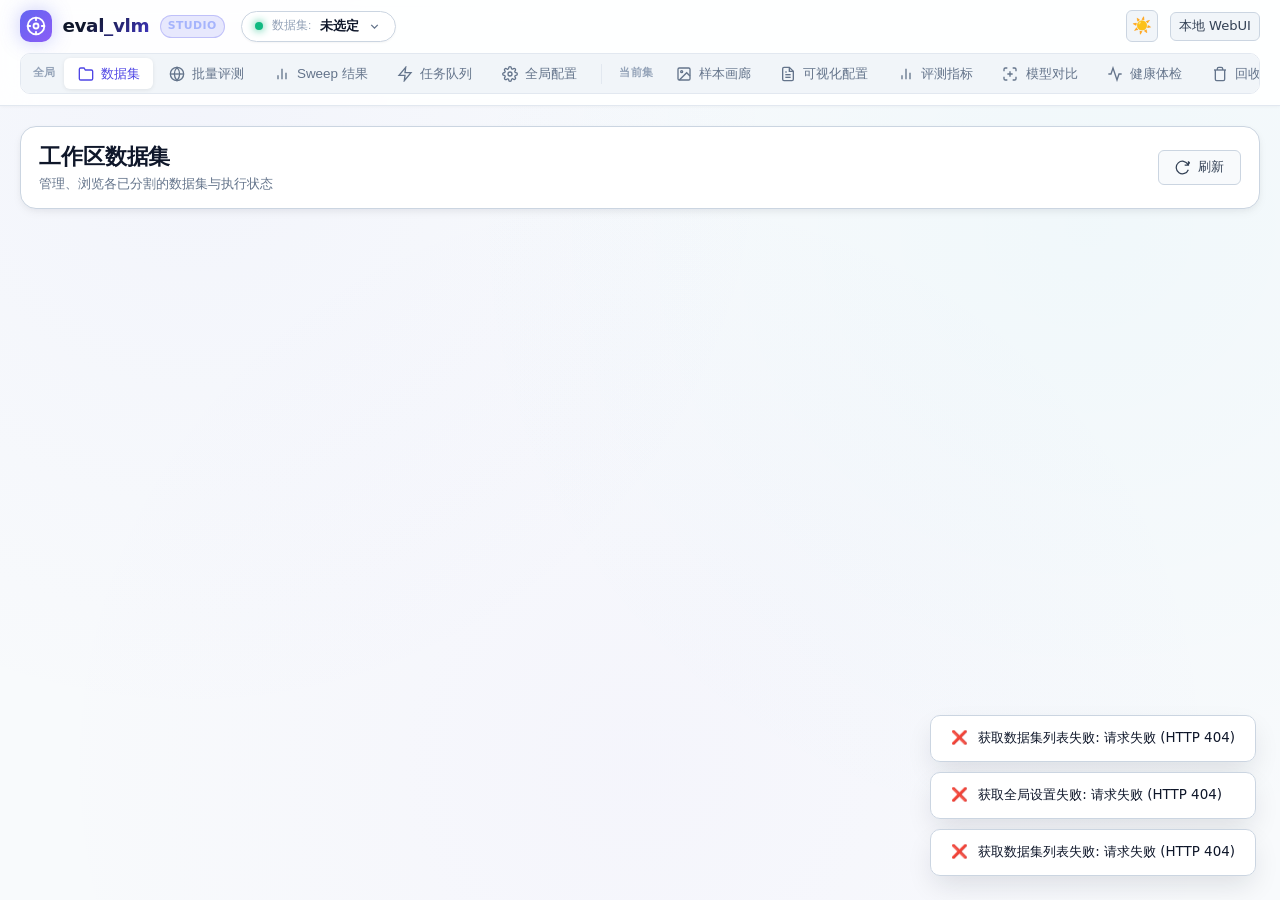
==== commit 020d0f48: "fix(webui,eval): 修复每次运行都启动后端的问题；修复ui效果与性能" ====
--- a/src/eval_vlm/webui/static/index.html
+++ b/src/eval_vlm/webui/static/index.html
@@ -1320,7 +1320,7 @@
       <div class="control-bar">
         <div>
           <h2 class="section-title">任务调度队列</h2>
-          <p class="section-subtitle">串行化异步调度，子进程执行 CLI，透明化命令与日志落盘</p>
+          <p class="section-subtitle">多通道异步队列调度（评测推理与模型转换并行执行），子进程执行 CLI，透明化命令与日志落盘</p>
         </div>
         <div class="control-bar-right">
           <button class="btn btn-outline-danger" onclick="clearFinishedJobs()" title="清理所有已结束（非排队、非运行）的历史任务记录与日志">🗑️ 清理已结束任务</button>
@@ -2485,6 +2485,7 @@
         <span id="terminal-job-label" class="user-tag" style="background: rgba(99,102,241,0.25); color: #a5b4fc; font-family: var(--font-mono); font-size: 0.75rem;"></span>
         <span id="terminal-dataset-label" class="dataset-active-pill" style="font-size: 0.75rem; padding: 2px 8px;"></span>
         <span id="terminal-connection-status" class="terminal-connection-status" aria-live="polite">未连接</span>
+        <div id="terminal-active-switcher" style="display: inline-flex; gap: 0.35rem; align-items: center; flex-wrap: wrap;"></div>
       </div>
       <div class="terminal-header-actions" style="display: flex; align-items: center; gap: 0.75rem;">
         <label style="font-size: 0.78rem; color: var(--text-muted); display: flex; align-items: center; gap: 0.3rem;">
